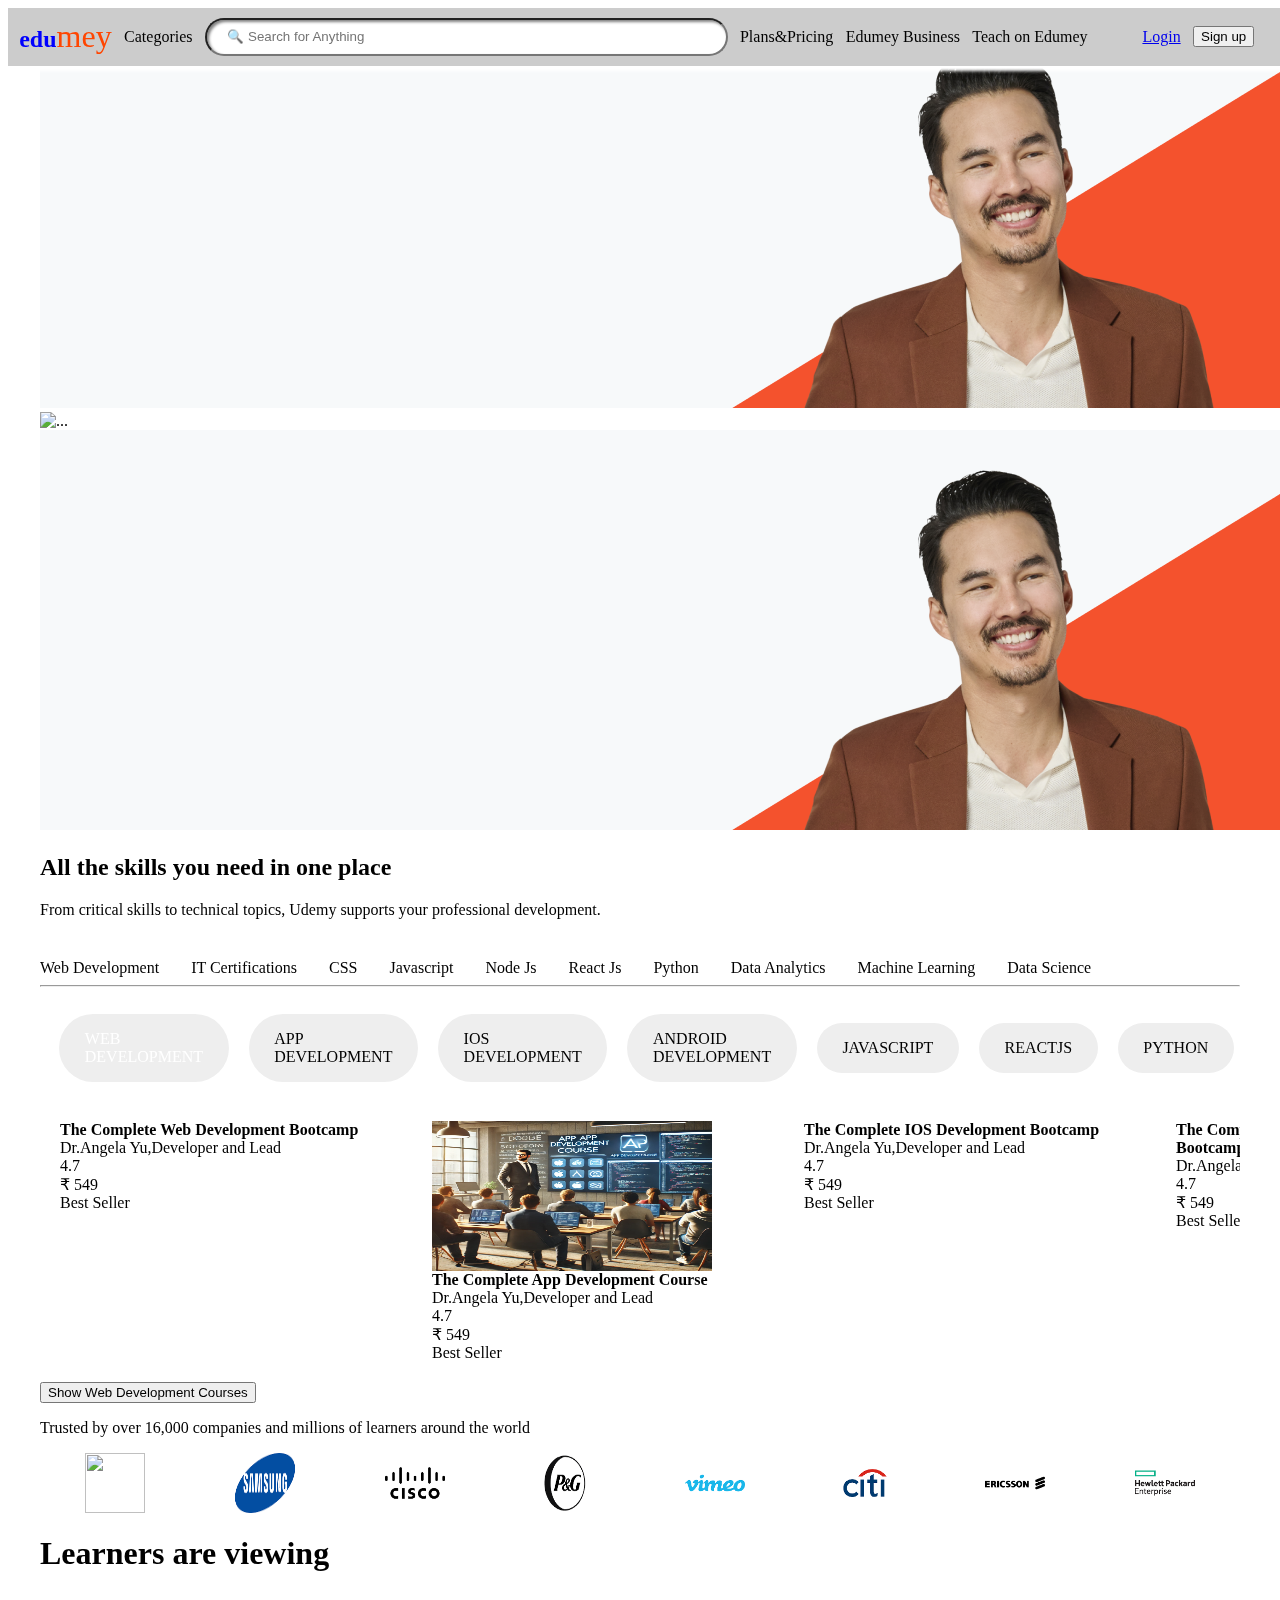
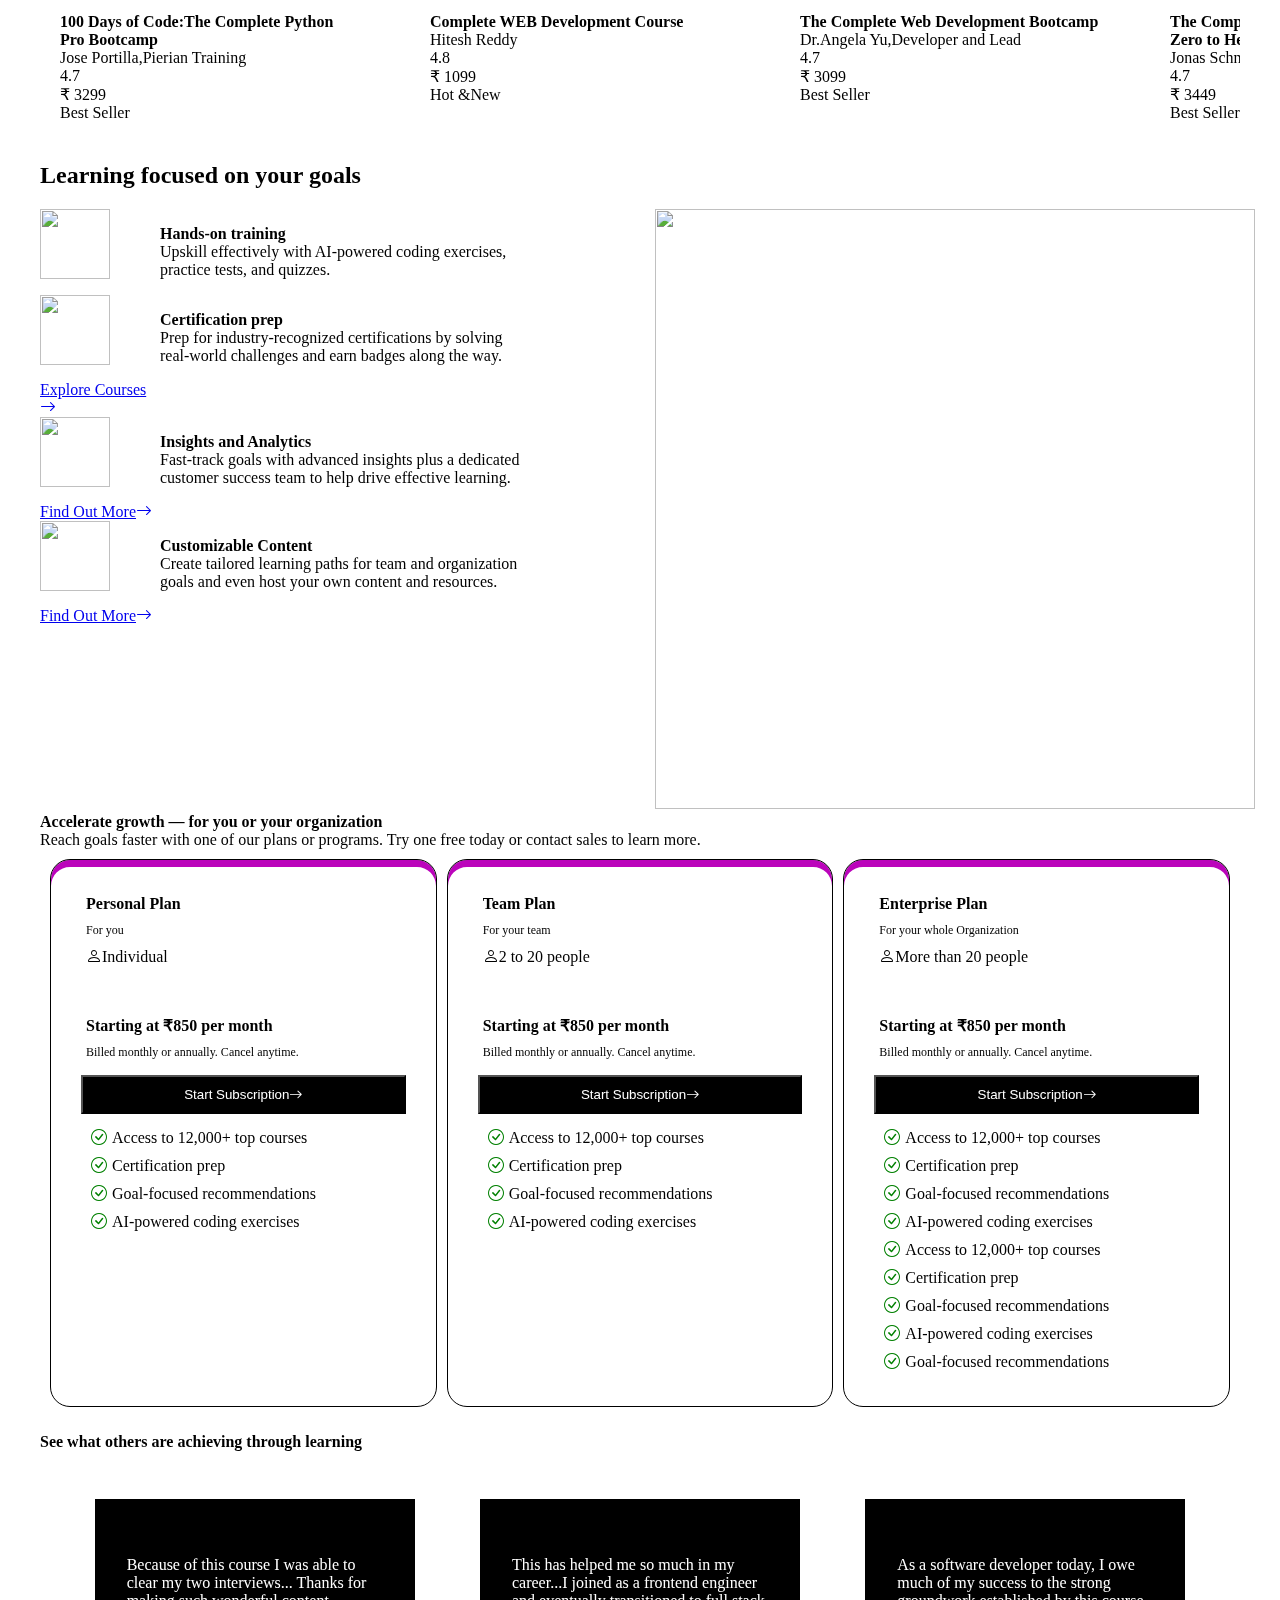
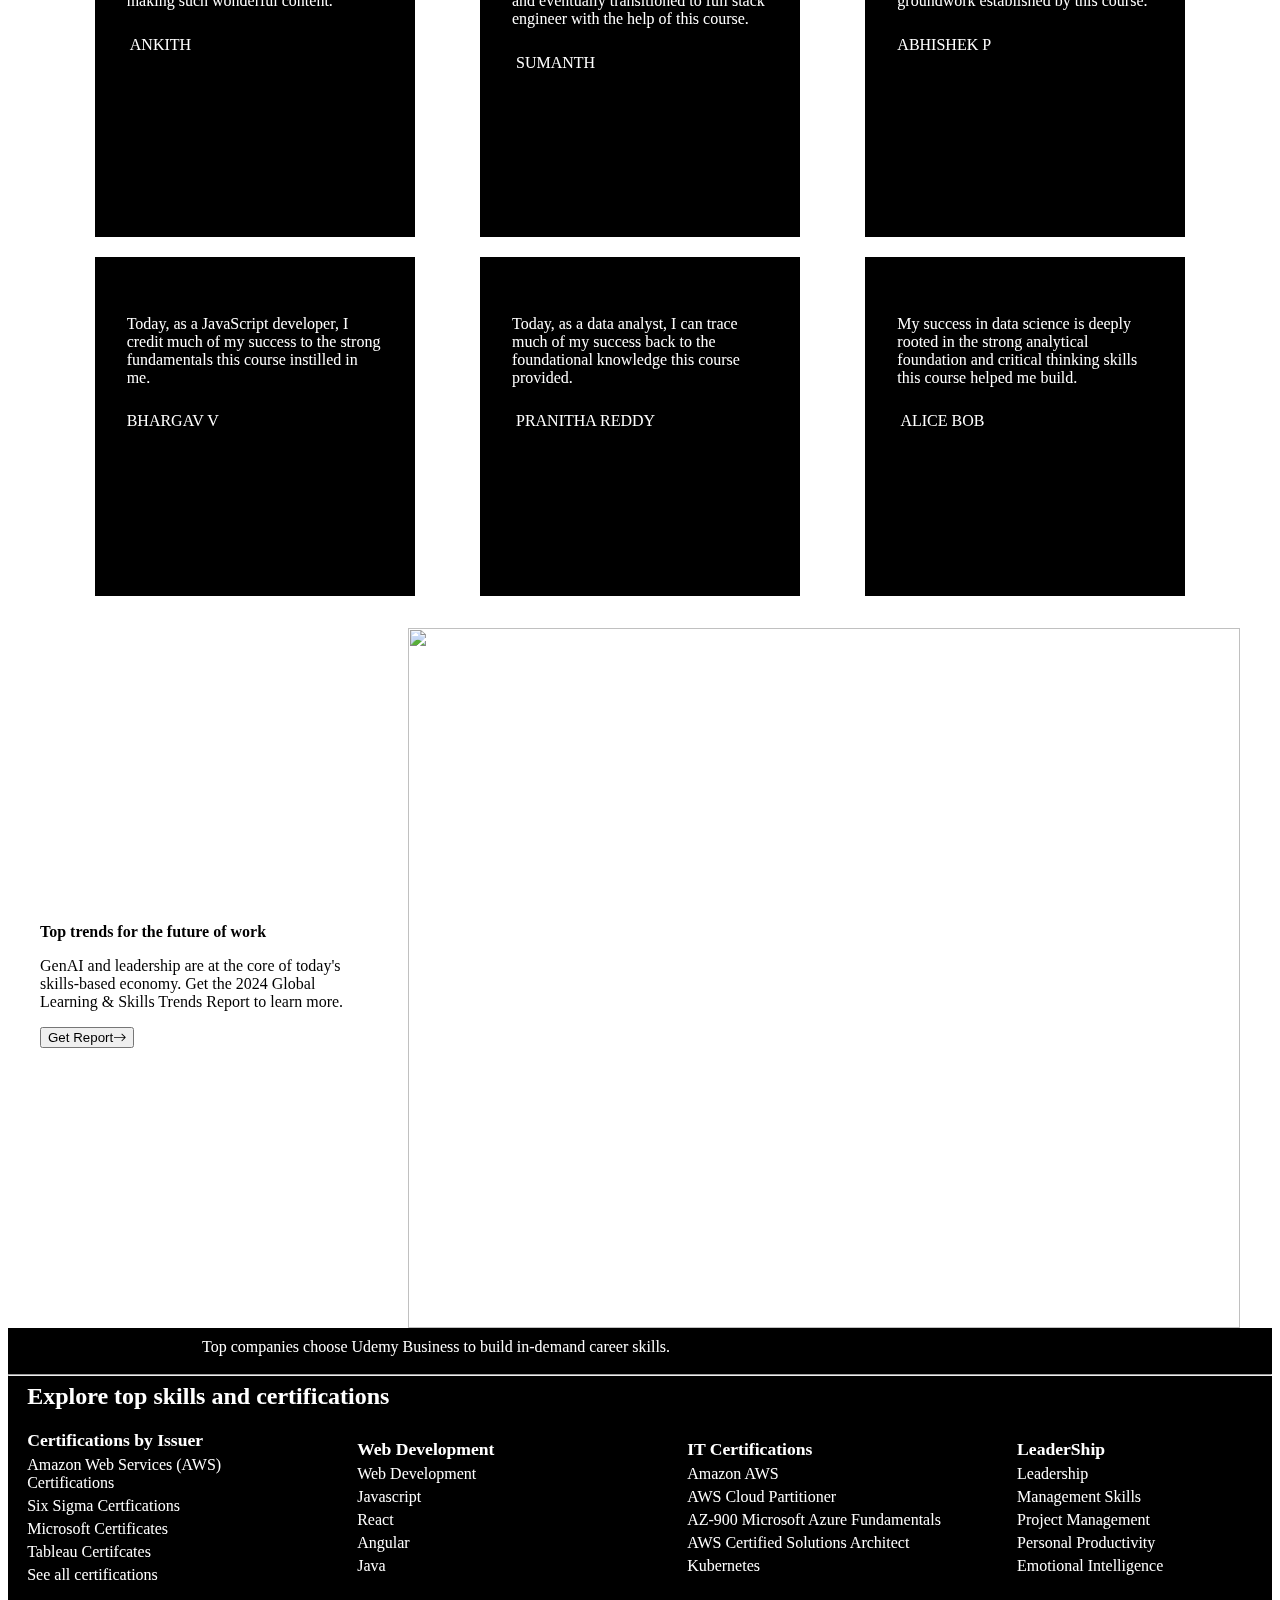
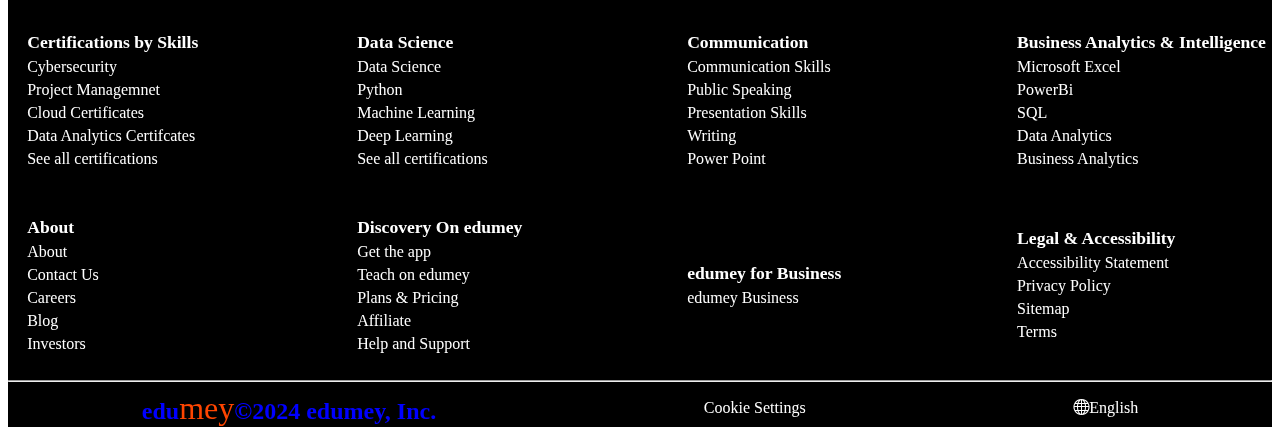
==== index.html @ 9a6810f4 "Project-Edumey" ====
<!DOCTYPE html>
<html lang="en">

<head>
  <meta charset="UTF-8">
  <meta name="viewport" content="width=device-width, initial-scale=1.0">
  <title>Project</title>
  <link rel="stylesheet" href="./style.css">
  <link href="https://cdn.jsdelivr.net/npm/bootstrap@5.0.2/dist/css/bootstrap.min.css" rel="stylesheet"
    integrity="sha384-EVSTQN3/azprG1Anm3QDgpJLIm9Nao0Yz1ztcQTwFspd3yD65VohhpuuCOmLASjC" crossorigin="anonymous">
  <script src="https://cdn.jsdelivr.net/npm/@popperjs/core@2.9.2/dist/umd/popper.min.js"
    integrity="sha384-IQsoLXl5PILFhosVNubq5LC7Qb9DXgDA9i+tQ8Zj3iwWAwPtgFTxbJ8NT4GN1R8p"
    crossorigin="anonymous"></script>
  <script src="https://cdn.jsdelivr.net/npm/bootstrap@5.0.2/dist/js/bootstrap.min.js"
    integrity="sha384-cVKIPhGWiC2Al4u+LWgxfKTRIcfu0JTxR+EQDz/bgldoEyl4H0zUF0QKbrJ0EcQF"
    crossorigin="anonymous"></script>
  <script src="https://unpkg.com/ionicons@4.5.10-0/dist/ionicons.js"></script>
  <link rel="stylesheet" href="https://cdn.jsdelivr.net/npm/bootstrap-icons@1.11.3/font/bootstrap-icons.min.css">
</head>

<body>
  <!-- HEADER -->
  <header class="header">
    <span class="ham"><i class="fa-solid fa-bars"></i></span>
    <span class="edu">edu<span class="mey">mey</span></span>
    <span class="categories">Categories</span>
    <input type="text" placeholder="   &#128269 Search for Anything">
    <span class="plan">Plans&Pricing</span>
    <span class="business">Edumey Business</span>
    <span class="teach">Teach on Edumey</span>
    <i id=cart class="fa-solid fa-cart-shopping"></i>
    <a href="./login/login.html" class="button">Login</a>
    <a href="./signup.html"><button class="signup">Sign up</button></a>
    <i id=globe class="fa-solid fa-globe"></i>
  </header>
  <main>
    <div id="carouselExampleControls" class="carousel slide" data-bs-ride="carousel">
      <div class="carousel-inner">
        <div class="carousel-item active">
          <img src="./images/edumey_b1.png" class="d-block w-100" alt="...">
        </div>
        <div class="carousel-item">
          <img
            src="https://img-c.udemycdn.com/notices/web_carousel_slide/image/a91a73da-15d3-409a-ba7f-6f67ba9e3661.png"
            class="d-block w-100" alt="...">
        </div>
        <div class="carousel-item">
          <img src="./images/edumey_b1.png" class="d-block w-100" alt="...">
        </div>
      </div>
      <button class="carousel-control-prev" type="button" data-bs-target="#carouselExampleControls"
        data-bs-slide="prev">
        <span class="carousel-control-prev-icon" aria-hidden="true"></span>
        <span class="visually-hidden">Previous</span>
      </button>
      <button class="carousel-control-next" type="button" data-bs-target="#carouselExampleControls"
        data-bs-slide="next">
        <span class="carousel-control-next-icon" aria-hidden="true"></span>
        <span class="visually-hidden">Next</span>
      </button>
    </div>
    <!--BODY-->
    <div class="container p-3">
    <section class="section">
      <h2><b>All the skills you need in one place</b></h2>
      <span>From critical skills to technical topics, Udemy supports your professional development.</span>
      <div class="technologies">
        <span>Web Development</span>
        <span>IT Certifications</span>
        <span>CSS</span>
        <span>Javascript</span>
        <span>Node Js</span>
        <span>React Js</span>
        <span>Python</span>
        <span>Data Analytics</span>
        <span>Machine Learning</span>
        <span>Data Science</span>
      </div>
      <hr>
      <!-- BUTTONS -->
      <div class="button-container">
        <span class="btn1 bg-dark">WEB DEVELOPMENT</span>
        <span>APP DEVELOPMENT</span>
        <span>IOS DEVELOPMENT</span>
        <span>ANDROID DEVELOPMENT</span>
        <span>JAVASCRIPT</span>
        <span>REACTJS</span>
        <span>PYTHON</span>
        <span>DATA ANALYTICS</span>
        <span>MACHINE LEARNING</span>
        <span>DATA SCIENCE</span>
        <span>JAVA</span>
      </div>
    </section>
    <!-- COURSES -->
    <section class="courses">
      <section>
        <div class="webdev">
          <img src="https://img-c.udemycdn.com/course/480x270/1565838_e54e_18.jpg" alt="">
          <span><b>The Complete Web Development Bootcamp</b></span>
          <span>Dr.Angela Yu,Developer and Lead</span>
          <span>4.7
            <ion-icon name="star"></ion-icon>
            <ion-icon name="star"></ion-icon>
            <ion-icon name="star"></ion-icon>
            <ion-icon name="star"></ion-icon>
            <ion-icon name="star-half"></ion-icon>
          </span>
          <span>&#8377 549</span>
          <span class="best bg-warning">Best Seller</span>
        </div>
      </section>
      <section>
        <div class="appdev">
          <img class="app" src="./images/App.webp" alt="">
          <span><b>The Complete App Development Course</b></span>
          <span>Dr.Angela Yu,Developer and Lead</span>
          <span>4.7
            <ion-icon name="star"></ion-icon>
            <ion-icon name="star"></ion-icon>
            <ion-icon name="star"></ion-icon>
            <ion-icon name="star"></ion-icon>
            <ion-icon name="star-half"></ion-icon>
          </span>
          <span>&#8377 549</span>
          <span class="best bg-warning">Best Seller</span>
        </div>
      </section>
      <section>
        <div class="iosdev">
          <img class="ios" src="https://img-c.udemycdn.com/course/750x422/1778502_f4b9_12.jpg" alt="">
          <span><b>The Complete IOS Development Bootcamp</b></span>
          <span>Dr.Angela Yu,Developer and Lead</span>
          <span>4.7
            <ion-icon name="star"></ion-icon>
            <ion-icon name="star"></ion-icon>
            <ion-icon name="star"></ion-icon>
            <ion-icon name="star"></ion-icon>
            <ion-icon name="star-half"></ion-icon>
          </span>
          <span>&#8377 549</span>
          <span class="best bg-warning">Best Seller</span>
        </div>
      </section>
      <section>
        <div class="androiddev">
          <img class="android" src="https://img-c.udemycdn.com/course/750x422/4365954_c92d_6.jpg" alt="">
          <span><b>The Complete Android Development Bootcamp</b></span>
          <span>Dr.Angela Yu,Developer and Lead</span>
          <span>4.7
            <ion-icon name="star"></ion-icon>
            <ion-icon name="star"></ion-icon>
            <ion-icon name="star"></ion-icon>
            <ion-icon name="star"></ion-icon>
            <ion-icon name="star-half"></ion-icon>
          </span>
          <span>&#8377 549</span>
          <span class="best bg-warning">Best Seller</span>
        </div>
      </section>
      <section>
        <div class="javascript">
          <img class="javascript" src="https://img-c.udemycdn.com/course/480x270/3997642_fed4.jpg" alt="">
          <span><b>The Complete Javascript Course:From Zero to Hero!</b></span>
          <span>Dr.Angela Yu,Developer and Lead</span>
          <span>4.7
            <ion-icon name="star"></ion-icon>
            <ion-icon name="star"></ion-icon>
            <ion-icon name="star"></ion-icon>
            <ion-icon name="star"></ion-icon>
            <ion-icon name="star-half"></ion-icon>
          </span>
          <span>&#8377 549</span>
          <span class="best bg-warning">Best Seller</span>
        </div>
      </section>
      <section>
        <div class="react">
          <img class="react" src="https://img-c.udemycdn.com/course/480x270/1362070_b9a1_2.jpg" alt="">
          <span><b>React:The Complete Guide inc.(Node.js,Redux)</b></span>
          <span>Dr.Angela Yu,Developer and Lead</span>
          <span>4.7
            <ion-icon name="star"></ion-icon>
            <ion-icon name="star"></ion-icon>
            <ion-icon name="star"></ion-icon>
            <ion-icon name="star"></ion-icon>
            <ion-icon name="star-half"></ion-icon>
          </span>
          <span>&#8377 549</span>
          <span class="best bg-warning">Best Seller</span>
        </div>
      </section>
      <section>
        <div class="python">
          <img class="python" src="https://img-c.udemycdn.com/course/480x270/567828_67d0.jpg" alt="">
          <span><b>100 Days of Code:The Complete Python Pro Bootcamp</b></span>
          <span>Dr.Angela Yu,Developer and Lead</span>
          <span>4.7
            <ion-icon name="star"></ion-icon>
            <ion-icon name="star"></ion-icon>
            <ion-icon name="star"></ion-icon>
            <ion-icon name="star"></ion-icon>
            <ion-icon name="star-half"></ion-icon>
          </span>
          <span>&#8377 549</span>
          <span class="best bg-warning">Best Seller</span>
        </div>
      </section>
    </section>
    <button class="p-2 m-3">Show Web Development Courses</button>
    <!-- LOGOS -->
    <section>
      <p class="m-3 text-center text-secondary">Trusted by over 16,000 companies and millions of learners around the world</p>
      <div class="logos">
        <img class="logo" src="https://upload.wikimedia.org/wikipedia/commons/6/6d/Volkswagen_logo_2019.svg" alt="">
        <img class="logo"
          src="[data-uri]"
          alt="">
        <img class="logo" src="./images/cisco.png" alt="">
        <img class="logo" src="./images/p&g.png" alt="">
        <img class="logo" src="./images/vimeo.png" alt="">
        <img class="logo" src="./images/citi.png" alt="">
        <img class="logo" src="./images/Ericson.png" alt="">
        <img class="logo" src="./images/HPE.png" alt="">
      </div>
      <!-- LEARNERS ARE VIEWING -->
      <h1 class="fs-3 p-1 mt-5">Learners are viewing</h1>
      <section class="learners">
        <section>
          <div class="webdev">
            <img src="https://img-c.udemycdn.com/course/480x270/567828_67d0.jpg" alt="">
            <span><b>100 Days of Code:The Complete Python Pro Bootcamp</b></span>
            <span>Jose Portilla,Pierian Training</span>
            <span>4.7
              <ion-icon name="star"></ion-icon>
              <ion-icon name="star"></ion-icon>
              <ion-icon name="star"></ion-icon>
              <ion-icon name="star"></ion-icon>
              <ion-icon name="star-half"></ion-icon>
            </span>
            <span>&#8377 3299</span>
            <span class="best bg-warning">Best Seller</span>
          </div>
        </section>
        <section>
          <div class="webdev">
            <img src="https://img-c.udemycdn.com/course/750x422/6035102_7d1a.jpg" alt="">
            <span><b>Complete WEB Development Course</b></span>
            <span>Hitesh Reddy</span>
            <span>4.8
              <ion-icon name="star"></ion-icon>
              <ion-icon name="star"></ion-icon>
              <ion-icon name="star"></ion-icon>
              <ion-icon name="star"></ion-icon>
              <ion-icon name="star-half"></ion-icon>
            </span>
            <span>&#8377 1099</span>
            <span class="best bg-danger">Hot &New</span>
          </div>
        </section>
        <section>
          <div class="webdev">
            <img src="https://img-c.udemycdn.com/course/480x270/1565838_e54e_18.jpg" alt="">
            <span><b>The Complete Web Development Bootcamp</b></span>
            <span>Dr.Angela Yu,Developer and Lead</span>
            <span>4.7
              <ion-icon name="star"></ion-icon>
              <ion-icon name="star"></ion-icon>
              <ion-icon name="star"></ion-icon>
              <ion-icon name="star"></ion-icon>
              <ion-icon name="star-half"></ion-icon>
            </span>
            <span>&#8377 3099</span>
            <span class="best bg-warning">Best Seller</span>
          </div>
        </section>
        <section>
          <div class="webdev">
            <img src="https://img-c.udemycdn.com/course/480x270/3997642_fed4.jpg" alt="">
            <span><b>The Complete Javascript Course:From Zero to Hero! </b></span>
            <span>Jonas Schmedtmann</span>
            <span>4.7
              <ion-icon name="star"></ion-icon>
              <ion-icon name="star"></ion-icon>
              <ion-icon name="star"></ion-icon>
              <ion-icon name="star"></ion-icon>
              <ion-icon name="star-half"></ion-icon>
            </span>
            <span>&#8377 3449</span>
            <span class="best bg-warning">Best Seller</span>
          </div>
        </section>
        <section>
          <div class="webdev">
            <img src="https://img-c.udemycdn.com/course/480x270/1362070_b9a1_2.jpg" alt="">
            <span><b>React:The Complete Guide inc.(Node.js,Redux)</b></span>
            <span>Maximillian Schwarzmull</span>
            <span>4.7
              <ion-icon name="star"></ion-icon>
              <ion-icon name="star"></ion-icon>
              <ion-icon name="star"></ion-icon>
              <ion-icon name="star"></ion-icon>
              <ion-icon name="star-half"></ion-icon>
            </span>
            <span>&#8377 3149</span>
            <span class="best bg-warning">Best Seller</span>
          </div>
        </section>
        <section>
          <div class="webdev">
            <img src="https://www.ceo-review.com/wp-content/uploads/2021/10/Machine-Learning.jpg" alt="">
            <span><b>Machine Learning A-Z, AI,Python & ChatGpt</b></span>
            <span>Dr.Angela Yu,Developer and Lead</span>
            <span>4.7
              <ion-icon name="star"></ion-icon>
              <ion-icon name="star"></ion-icon>
              <ion-icon name="star"></ion-icon>
              <ion-icon name="star"></ion-icon>
              <ion-icon name="star-half"></ion-icon>
            </span>
            <span>&#8377 3249</span>
            <span class="best bg-warning">Best Seller</span>
          </div>
        </section>
        <section>
          <div class="webdev">
            <img
              src="https://cdn.prod.website-files.com/63ccf2f0ea97be12ead278ed/644a18b637053fa3709c5ba2_what-is-data-science.jpg"
              alt="">
            <span><b>Data Science Course:The Complete Data Science Bootcamp</b></span>
            <span>365 Careers</span>
            <span>4.6
              <ion-icon name="star"></ion-icon>
              <ion-icon name="star"></ion-icon>
              <ion-icon name="star"></ion-icon>
              <ion-icon name="star"></ion-icon>
              <ion-icon name="star-half"></ion-icon>
            </span>
            <span>&#8377 4099</span>
            <span class="best bg-warning">Best Seller</span>
          </div>
        </section>
      </section>
    </section>
    <!---LEARNING FOCUSED ON YOUR GOALS-->
    <h2><b class="p-3">Learning focused on your goals</b></h2>
    <section>
      <div class="grid-container">
        <div>
          <div class="box">
            <img class="images"
              src="https://cms-images.udemycdn.com/96883mtakkm8/7kN9RBFSMFNHzsGWsElMPi/dde73f8d1c47e046f035274e78410590/hands-on-practice.png"
              alt="">
            <p><b>Hands-on training</b><br>
              Upskill effectively with AI-powered coding exercises, practice tests, and quizzes.</p>
          </div>
          <div class="box">
            <img class="images"
              src="https://cms-images.udemycdn.com/96883mtakkm8/2Xh9YHJustDwCEjn5IlO25/93e9b15c6e74876db0dec63466fcc5a0/certificate.png"
              alt="">
            <p><b>Certification prep</b><br>

              Prep for industry-recognized certifications by solving real-world challenges and earn badges along the
              way.
            </p>
            <a href="#">Explore Courses <i class="bi bi-arrow-right"></i></a>
          </div>
          <div class="box">
            <img class="images"
              src="https://cms-images.udemycdn.com/96883mtakkm8/6w8plrr7vY9rIY46UuX0q5/2f0a3f0c22e99bd2d430b998c81321f2/empty-state-1.png"
              alt="">
            <p><b>Insights and Analytics</b><br>
              Fast-track goals with advanced insights plus a dedicated customer success team to help drive effective
              learning.<br>
            </p>
            <a href="#">Find Out More<i class="bi bi-arrow-right"></i></a>
          </div>
          <div class="box">
            <img class="images"
              src="https://cms-images.udemycdn.com/96883mtakkm8/2tKGBrb1N60wox2Lh8j3tz/7f1528c9f88ea47bd6ebb46f345902c3/organizations-2.png"
              alt="">
            <p><b>Customizable Content</b><br>
              Create tailored learning paths for team and organization goals and even host your own content and
              resources.
            </p>
            <a href="#">Find Out More<i class="bi bi-arrow-right"></i></a>
          </div>
        </div>
        <div class="grid-sub">
          <img class="grid2"
            src="https://cms-images.udemycdn.com/96883mtakkm8/4kbyXne3Slx9Sfz4nTBqdf/8ac2b75db1a118f15e2fb5dfe2bb4567/desktop-hands-on-learning-2x.png"
            alt="">
        </div>
      </div>
      </div>
    </section>
    <!-- ACCELERATE GROWTH -->
    <span><b class="fs-2 mb-3 p-3">Accelerate growth — for you or your organization</b></span><br>
      <span class="p-3 d-inline-block">Reach goals faster with one of our plans or programs. Try one free today or contact sales to learn
      more.</span>
    <section class="grid-container1">
      <!-- card-1 -->
      <section class="accelerate">
        <div class=" accelerate-sub">
          <div class="accelerate1">
            <span><b>Personal Plan</b></span>
            <span class="acc-title">For you</span>
            <span class="bi bi-person text-secondary">Individual</span>
          </div>
          <div class="accelerate1">
            <span class="section-5"><b>Starting at ₹850 per month</b></span>
            <span class="section-5 p-2 acc-title">Billed monthly or annually. Cancel anytime.</span>
            <button>Start Subscription<i class="bi bi-arrow-right"></i></button>
            <span><i class="bi bi-check-circle"></i>Access to 12,000+ top courses</span>
            <span><i class="bi bi-check-circle"></i>Certification prep</span>
            <span><i class="bi bi-check-circle"></i>Goal-focused recommendations</span>
            <span><i class="bi bi-check-circle"></i>AI-powered coding exercises</span>
          </div>
        </div>
      </section>
      <!-- card-2 -->
      <section class="accelerate">
        <div class="accelerate-sub">
          <div class="accelerate1">
            <span><b>Team Plan</b></span>
            <span class="acc-title">For your team</span>
            <span class="bi bi-person text-secondary">2 to 20 people</span>
          </div>
          <div class="accelerate1">
            <span class="section-5"><b>Starting at ₹850 per month</b></span>
            <span class="section-5 p-2 acc-title">Billed monthly or annually. Cancel anytime.</span>
            <button>Start Subscription<i class="bi bi-arrow-right"></i></button>
            <span><i class="bi bi-check-circle"></i>Access to 12,000+ top courses</span>
            <span><i class="bi bi-check-circle"></i>Certification prep</span>
            <span><i class="bi bi-check-circle"></i>Goal-focused recommendations</span>
            <span><i class="bi bi-check-circle"></i>AI-powered coding exercises</span>
          </div>
        </div>
      </section>
      <!-- card-3 -->
      <section class="accelerate">
        <div class="accelerate-sub">
          <div class="accelerate1">
            <span><b>Enterprise Plan</b></span>
            <span class="acc-title">For your whole Organization</span>
            <span class="bi bi-person text-secondary">More than 20 people</span>
          </div>
          <div class="accelerate1">
            <span class="section-5"><b>Starting at ₹850 per month</b></span>
            <span class="section-5 p-2 acc-title">Billed monthly or annually. Cancel anytime.</span>
            <button>Start Subscription<i class="bi bi-arrow-right"></i></button>
            <span><i class="bi bi-check-circle"></i>Access to 12,000+ top courses</span>
            <span><i class="bi bi-check-circle"></i>Certification prep</span>
            <span><i class="bi bi-check-circle"></i>Goal-focused recommendations</span>
            <span><i class="bi bi-check-circle"></i>AI-powered coding exercises</span>
            <span><i class="bi bi-check-circle"></i>Access to 12,000+ top courses</span>
            <span><i class="bi bi-check-circle"></i>Certification prep</span>
            <span><i class="bi bi-check-circle"></i>Goal-focused recommendations</span>
            <span><i class="bi bi-check-circle"></i>AI-powered coding exercises</span>
            <span><i class="bi bi-check-circle"></i>Goal-focused recommendations</span>
          </div>
        </div>
      </section>
    </section>
    <section>
      <p><b class="fs-3 d-inline-block p-3">See what others are achieving through learning</b></p>
    </section>
    <!-- REVIEWS CONTAINER(SEE WHAT OTHERS ARE ACHIEVEING THROUGH) -->
    <section class="reviews">
      <!-- card-1 -->
      <section class="reviewcard">
        <div class="stars">
          <ion-icon name="star-outline"></ion-icon>
          <ion-icon name="star-outline"></ion-icon>
          <ion-icon name="star-outline"></ion-icon>
          <ion-icon name="star-outline"></ion-icon>
          <ion-icon name="star-outline"></ion-icon>
        </div>
        <div class="review">
          Because of this course I was able to clear my two interviews... Thanks for making such wonderful content.
        </div>
        <div class="person">
          <span><img src="" alt=""> ANKITH</span>
        </div>
      </section>
      <!-- card-2 -->
      <section class="reviewcard">
        <div class="stars">
          <ion-icon name="star-outline"></ion-icon>
          <ion-icon name="star-outline"></ion-icon>
          <ion-icon name="star-outline"></ion-icon>
          <ion-icon name="star-outline"></ion-icon>
          <ion-icon name="star-outline"></ion-icon>
        </div>
        <div class="review">
          This has helped me so much in my career...I joined as a frontend engineer and eventually transitioned to full
          stack engineer with the help of this course.
        </div>
        <div class="person">
          <span><img src="" alt=""> SUMANTH</span>
        </div>
      </section>
      <!-- card-3 -->
      <section class="reviewcard">
        <div class="stars">
          <ion-icon name="star-outline"></ion-icon>
          <ion-icon name="star-outline"></ion-icon>
          <ion-icon name="star-outline"></ion-icon>
          <ion-icon name="star-outline"></ion-icon>
          <ion-icon name="star-outline"></ion-icon>
        </div>
        <div class="review">
          As a software developer today, I owe much of my success to the strong groundwork established by this course.
        </div>
        <div class="person">
          <span><img src="" alt="">ABHISHEK P</span>
        </div>
      </section>
      <!-- card-4 -->
      <section class="reviewcard">
        <div class="stars">
          <ion-icon name="star-outline"></ion-icon>
          <ion-icon name="star-outline"></ion-icon>
          <ion-icon name="star-outline"></ion-icon>
          <ion-icon name="star-outline"></ion-icon>
          <ion-icon name="star-outline"></ion-icon>
        </div>
        <div class="review">
          Today, as a JavaScript developer, I credit much of my success to the strong fundamentals this course instilled
          in me.
        </div>
        <div class="person">
          <span><img src="" alt="">BHARGAV V</span>
        </div>
      </section>
      <!-- card-5 -->
      <section class="reviewcard">
        <div class="stars">
          <ion-icon name="star-outline"></ion-icon>
          <ion-icon name="star-outline"></ion-icon>
          <ion-icon name="star-outline"></ion-icon>
          <ion-icon name="star-outline"></ion-icon>
          <ion-icon name="star-outline"></ion-icon>
        </div>
        <div class="review">
          Today, as a data analyst, I can trace much of my success back to the foundational knowledge this course
          provided.
        </div>
        <div class="person">
          <span><img src="" alt=""> PRANITHA REDDY</span>
        </div>
      </section>
      <!-- card-6 -->
      <section class="reviewcard">
        <div class="stars">
          <ion-icon name="star-outline"></ion-icon>
          <ion-icon name="star-outline"></ion-icon>
          <ion-icon name="star-outline"></ion-icon>
          <ion-icon name="star-outline"></ion-icon>
          <ion-icon name="star-outline"></ion-icon>
        </div>
        <div class="review">
          My success in data science is deeply rooted in the strong analytical foundation and critical thinking skills
          this course helped me build.
        </div>
        <div class="person">
          <span><img src="" alt=""> ALICE BOB</span>
        </div>
      </section>
    </section>
    <!-- TOP TRENDS FOR THE FUTURE -->
    <section class="trend">
      <div>
        <p><b class="fs-2">Top trends for the future of work</b></p>
        <p>GenAI and leadership are at the core of today's skills-based economy. Get the 2024 Global Learning & Skills
          Trends Report to learn more.</p>
        <button>Get Report<i class="bi bi-arrow-right"></i></button>
      </div>
      <img class="trend1"
        src="https://cms-images.udemycdn.com/96883mtakkm8/1NkfOmpshG42EUGu69VrSS/d3bc0ab5cf4c593d9dfceb2817fc935f/image_revision_12024_Angled_trend_reports.png"
        alt="">
    </section>
  </div>
</main>
  <footer>
    <div class="container1">
      <span>Top companies choose Udemy Business to build in-demand career skills.</span>
      <div>
        <img src="https://s.udemycdn.com/partner-logos/v4/box-light.svg" alt="" class="fimg">
        <img src="https://s.udemycdn.com/partner-logos/v4/eventbrite-light.svg" alt="" class="fimg">
        <img src="https://s.udemycdn.com/partner-logos/v4/nasdaq-light.svg" alt="" class="fimg">
        <img src="https://s.udemycdn.com/partner-logos/v4/netapp-light.svg" alt="" class="fimg">
        <img src="https://s.udemycdn.com/partner-logos/v4/volkswagen-light.svg" alt="" class="fimg">
      </div>
    </div>
    <hr>
    <div class="fsection-container">
      <span>Explore top skills and certifications</span>
      <div class="fsection-sub-container">
        <!--F-SECTION-->
        <div class="fsection">
          <span class="title">Certifications by Issuer</span>
          <span>Amazon Web Services (AWS) Certifications</span>
          <span>Six Sigma Certfications</span>
          <span>Microsoft Certificates</span>
          <span>Tableau Certifcates</span>
          <span>See all certifications</span>
        </div>
        <!--F-SECTION-->
        <div class="fsection">
          <span class="title">Web Development</span>
          <span>Web Development</span>
          <span>Javascript</span>
          <span>React</span>
          <span>Angular</span>
          <span>Java</span>
        </div>
        <!--F-SECTION-->
        <div class="fsection">
          <span class="title">IT Certifications</span>
          <span>Amazon AWS</span>
          <span>AWS Cloud Partitioner</span>
          <span>AZ-900 Microsoft Azure Fundamentals</span>
          <span>AWS Certified Solutions Architect</span>
          <span>Kubernetes</span>
        </div>
        <!--F-SECTION-->
        <div class="fsection">
          <span class="title">LeaderShip</span>
          <span>Leadership</span>
          <span>Management Skills</span>
          <span>Project Management</span>
          <span>Personal Productivity</span>
          <span>Emotional Intelligence</span>
        </div>
        <!--F-SECTION-->
        <div class="fsection">
          <span class="title">Certifications by Skills</span>
          <span>Cybersecurity</span>
          <span>Project Managemnet</span>
          <span>Cloud Certificates</span>
          <span>Data Analytics Certifcates</span>
          <span>See all certifications</span>
        </div>
        <!--F-SECTION-->
        <div class="fsection">
          <span class="title">Data Science</span>
          <span>Data Science</span>
          <span>Python</span>
          <span>Machine Learning</span>
          <span>Deep Learning</span>
          <span>See all certifications</span>
        </div>
        <!--F-SECTION-->
        <div class="fsection">
          <span class="title">Communication</span>
          <span>Communication Skills</span>
          <span>Public Speaking</span>
          <span>Presentation Skills</span>
          <span>Writing</span>
          <span>Power Point</span>
        </div>
        <!--F-SECTION-->
        <div class="fsection">
          <span class="title">Business Analytics & Intelligence</span>
          <span>Microsoft Excel</span>
          <span>PowerBi</span>
          <span>SQL</span>
          <span>Data Analytics</span>
          <span>Business Analytics</span>
        </div>
        <!--F-SECTION-->
        <div class="fsection">
          <span class="title">About</span>
          <span>About</span>
          <span>Contact Us</span>
          <span>Careers</span>
          <span>Blog</span>
          <span>Investors</span>
        </div>
        <!--F-SECTION-->
        <div class="fsection">
          <span class="title">Discovery On edumey</span>
          <span>Get the app</span>
          <span>Teach on edumey</span>
          <span>Plans & Pricing</span>
          <span>Affiliate</span>
          <span>Help and Support</span>
        </div>
        <!--F-SECTION-->
        <div class="fsection">
          <span class="title">edumey for Business</span>
          <span>edumey Business</span>
        </div>
        <!--F-SECTION-->
        <div class="fsection">
          <span class="title">Legal & Accessibility</span>
          <span>Accessibility Statement</span>
          <span>Privacy Policy</span>
          <span>Sitemap</span>
          <span>Terms</span>
        </div>
      </div>
    </div>
    <hr>
    <div class="fsection-l">
      <span class="edu">edu<span class="mey">mey</span><span class="fs-6 fw-light text-light">©2024 edumey,
          Inc.</span></span>
      <span>Cookie Settings</span>
      <span><i class="bi bi-globe"></i>English</span>
    </div>
  </footer>
  <script src="https://kit.fontawesome.com/3a4127e21c.js" crossorigin="anonymous"></script>
  <script src="https://cdn.jsdelivr.net/npm/bootstrap@5.3.3/dist/js/bootstrap.bundle.min.js" integrity="sha384-YvpcrYf0tY3lHB60NNkmXc5s9fDVZLESaAA55NDzOxhy9GkcIdslK1eN7N6jIeHz" crossorigin="anonymous"></script>
</body>

</html>
---- style.css ----
.header{
    /* height:70px; */
    width: 100vw;
    display: flex;
    gap: 10px;
    padding: 10px;
    justify-content: space-around;
    align-items: center;
    background-color: #ccc;
    box-shadow: 5px 5px 3px #fff;
    position: fixed;
    z-index: 1;
}
body{
    font-weight: 1.5rem;
}
input{
    border-radius:30px;
    border-color:1px solid;
    width: 500px;
    box-shadow: inset 2px 2px 3px gray;
    padding: 0.7em;
}
.ham{
    display: none;
}
.edu{
    color: blue;
    font-size:1.5rem;
    font-weight: bolder;
}
.mey{
    color:orangered;
    font-size: 2rem;
    font-weight: lighter;
}
.fa-solid{
    margin:15px;
    font-size: 1.5rem;
}
main{
    padding: 0rem 2rem;
}
.header>button{
    padding:10px;
    /* background-color: ; */
    text-decoration: none;
}
/* .section>h2,.section>span{
    /* padding: 1rem; */
.carousel-control-prev, .carousel-control-next{
    display: none;
}
.technologies{
    display:flex;
    gap:2rem;
    margin-top:2.5rem;
}
.button-container{
    display: flex;
    gap: 20px;
    background-color: #fff;
    overflow: scroll;
    padding: 1.2rem;
    scrollbar-width:none;
}
.button-container>span{
    font-size: 1rem;
    padding:1em 1.6em;
    border-radius: 40px;
    background-color: #eee;
    border-color:#eee;
    align-self: center;
    
}
.btn1{
    background-color: #000;
    color:#fff;
}
.courses{
    display: flex;
    gap: 2rem;
    overflow: scroll;
    scrollbar-width: none;
}
.webdev,.appdev,.iosdev,.androiddev,.javascript,.react,.python{
    display: flex;
    flex-direction: column;
    width: 300px;
    margin: 20px;
}
.best{
    width: fit-content;
}
.app{
    width: 280px;
    height: 150px;
}
.ios,.android,.javascript,.react,.python{
    width: 300px;
}
.logos{
    display:flex;
    justify-content: space-around;
}
.logo{
    width: 60px;
    height: 60px;
}
.learners{
    display: flex;
    gap: 30px;
    overflow: scroll;
    scrollbar-width: none;
}
.image{
    width:600px;

}
.images{
    width: 70px;
    height: 70px;
}
.grid-container{
    display: grid;
    grid-template-columns: 50% 50%;
    gap: 15px;
}
.grid-sub{
    width:100%;
}
.grid2{
    width: 600px;
    height: 600px;
}
.box{
    display: grid;
    grid-template-columns: 20% 60%;
}
.accelerate,.accelerate1{
    display: flex;
    flex-direction: column;
}
.grid-container1{
    display: grid;
    grid-template-columns: repeat(3,1fr);
    gap:10px;
    padding: 10px;
}
.accelerate{
    border: 1px solid;
    box-shadow: inset 0px 7px rgb(187, 4, 187);
    border-radius: 20px;
}
.accelerate1{
    margin: 20px;
    padding: 10px;
}
.bi-check-circle{
    color: green;
    margin: 5px;
}
.accelerate1>span{
    padding: 5px;
}
.accelerate1>button{
    padding: 10px;
    margin: 10px 0px;
    background-color: #000;
    color:#fff;
    width:100%;
}
.acc-title{
    font-size: 12px;
}
.reviews{
    background-image: url(../Images/Carousels/Banner-2.jpg);
    padding: 2em;
    display: grid;
    grid-template-columns: repeat(3,1fr);
    place-items: center center;
    gap: 20px;
}
.reviewcard{
    background-color: #000;
    height: 300px;
    width: 22vw;
    color: #fff;
    padding: 1.2em;
}
.reviewcard>div{
    padding: 0.8em;
}
.trend{
    display: flex;
    align-items: center;
    justify-content: space-between;
}
.trend>div{
    width: 25vw;
}
.trend1{
    width: 65vw;
    height: 700px;
}
footer{
    background-color: #000;
    color:#fff;
}
.container1{
    display: flex;
    justify-content: space-around;
    align-items: center;
    padding: 10px;
}
.container1>div{
    display: flex;
    justify-content: space-around;
    gap: 10px;
}
.fsection-sub-container{
    display: grid;
    grid-template-columns: repeat(4,1fr);
    gap: 10px;
    place-items: center;
}
.fsection-container>span{
    font-size: 1.5rem;
    font-weight: bold;
    padding: 1.2rem;
}
.fsection{
    display: flex;
    flex-direction: column;
    gap: 5px;
    padding: 1.2em;
    width: 22vw;
}
.title{
    font-size: 1.1rem;
    font-weight: bold;
}
.fsection-l{
    display: flex;
    justify-content: space-around;
    align-items: center;
}











@media screen and (width<1200px){
    input{
        width:350px;
    }
    .teach{
        display: none;
    }
}
@media screen and (width<980px){
    input{
        width:250px;
    }
    .plan{
        display: none;
    }
    .signup,.categories{
        display: none;
    }
}
@media screen and (width<580px){
    .header{
        justify-content: space-between;
    }
    .ham{
        display: block;
    }
    input{
        display: none;
    }
    p{
        display: none;
    }
    .edu{
        justify-content: center;
    }
    button{
        display: none;
    }
    #globe,.business{
        display: none;
    }
    #cart{
        padding: 10px;
    }
}
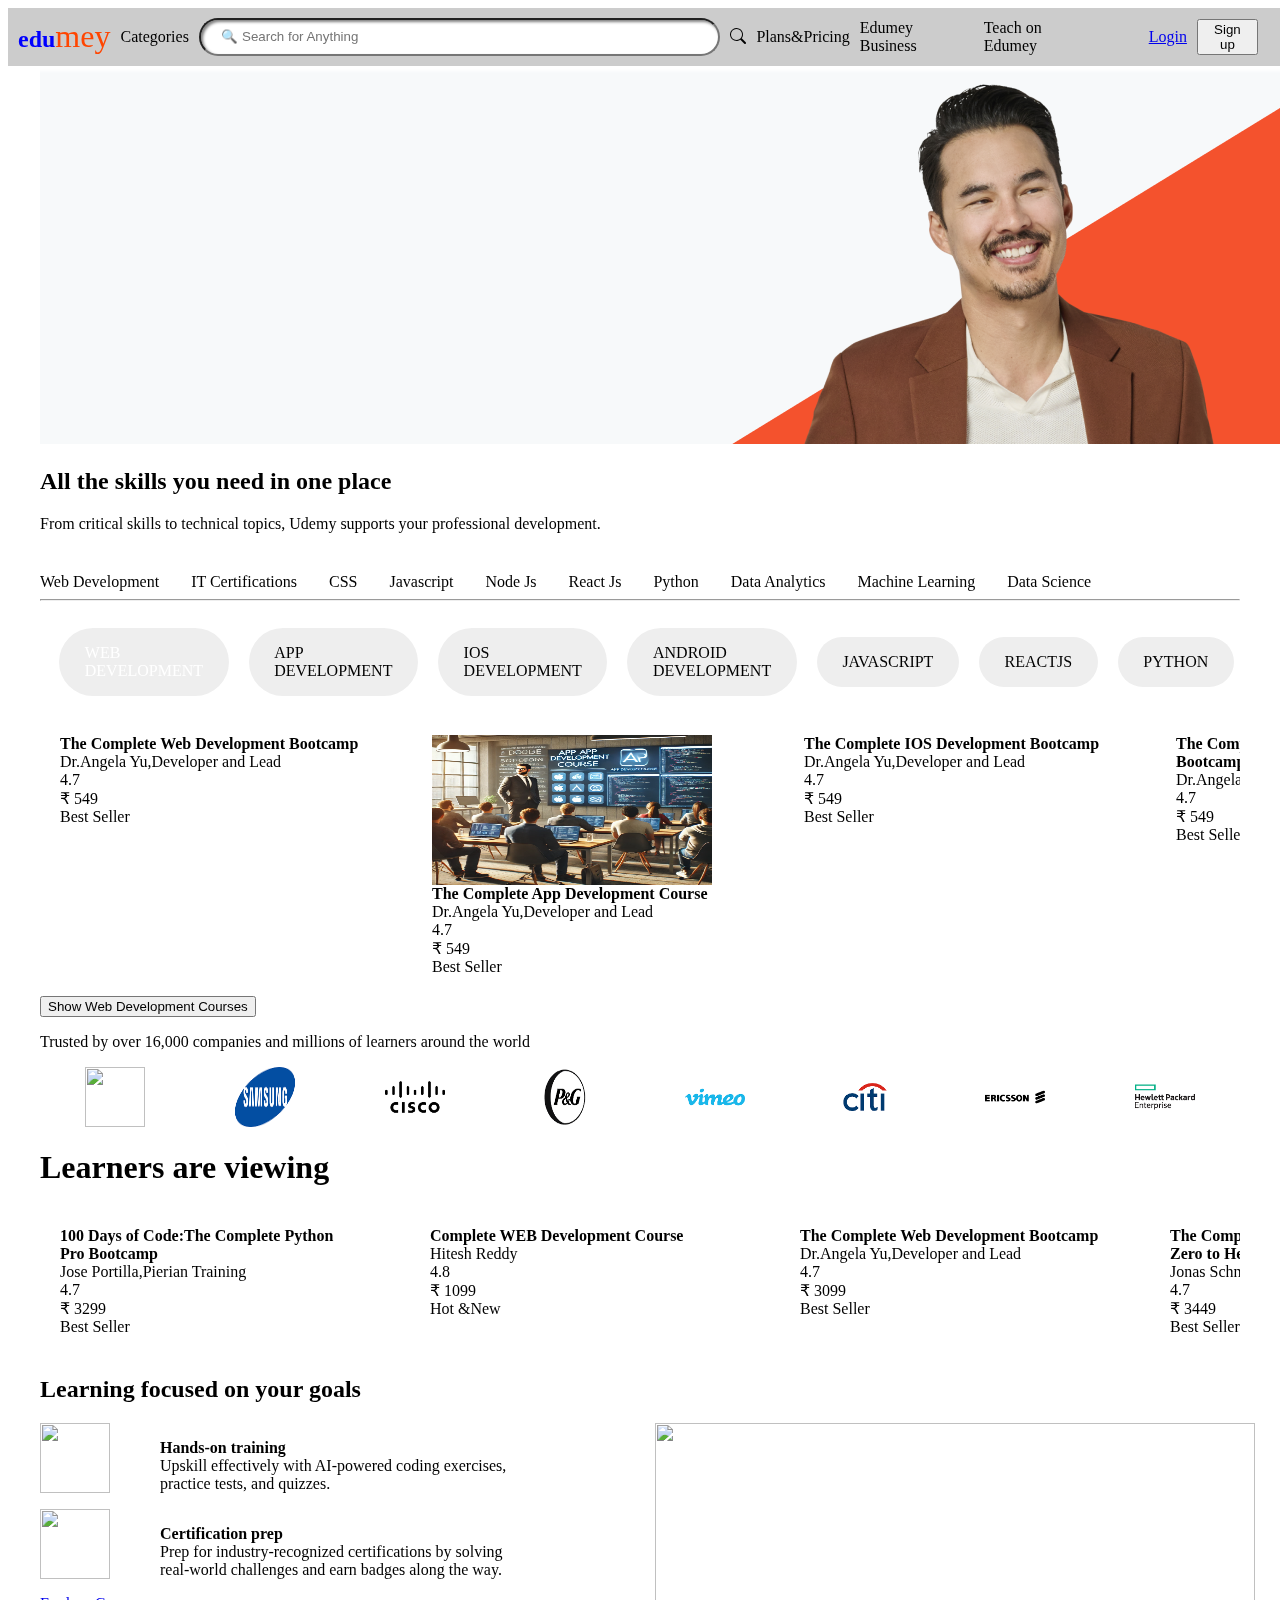
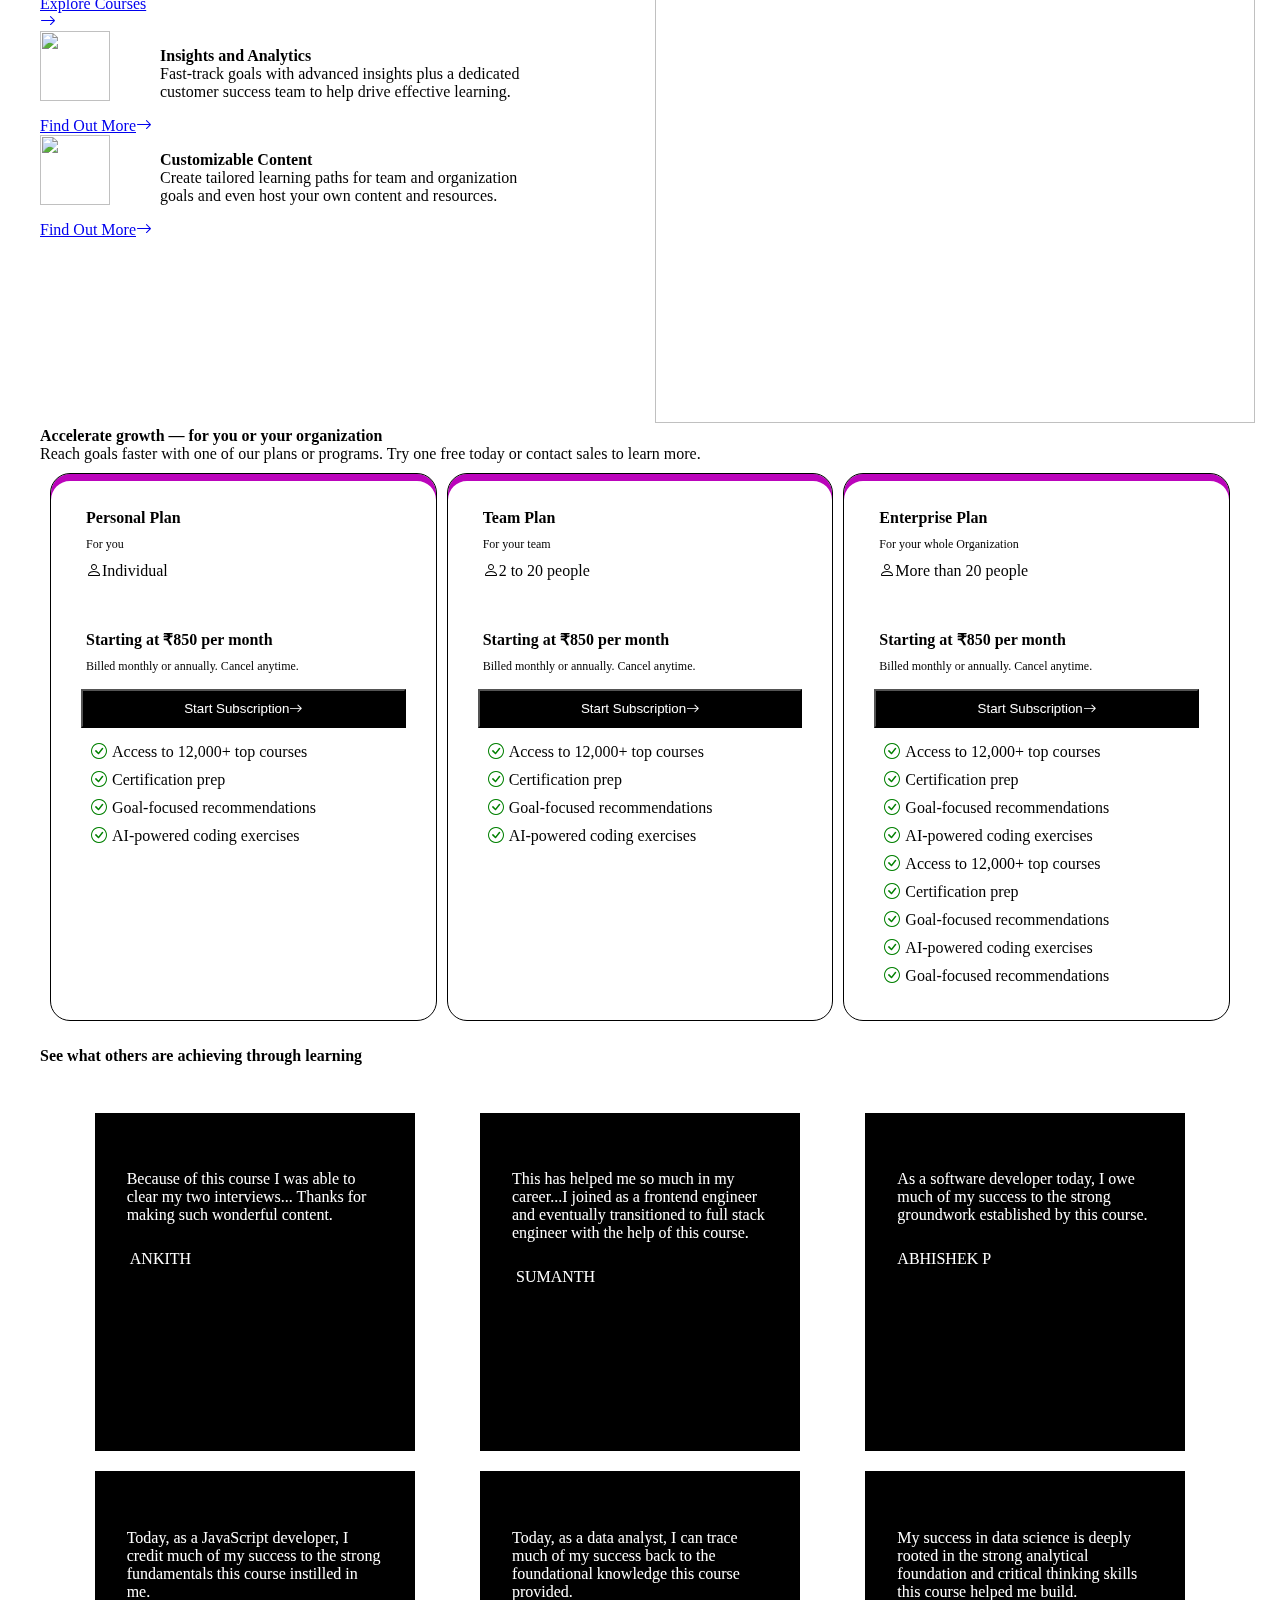
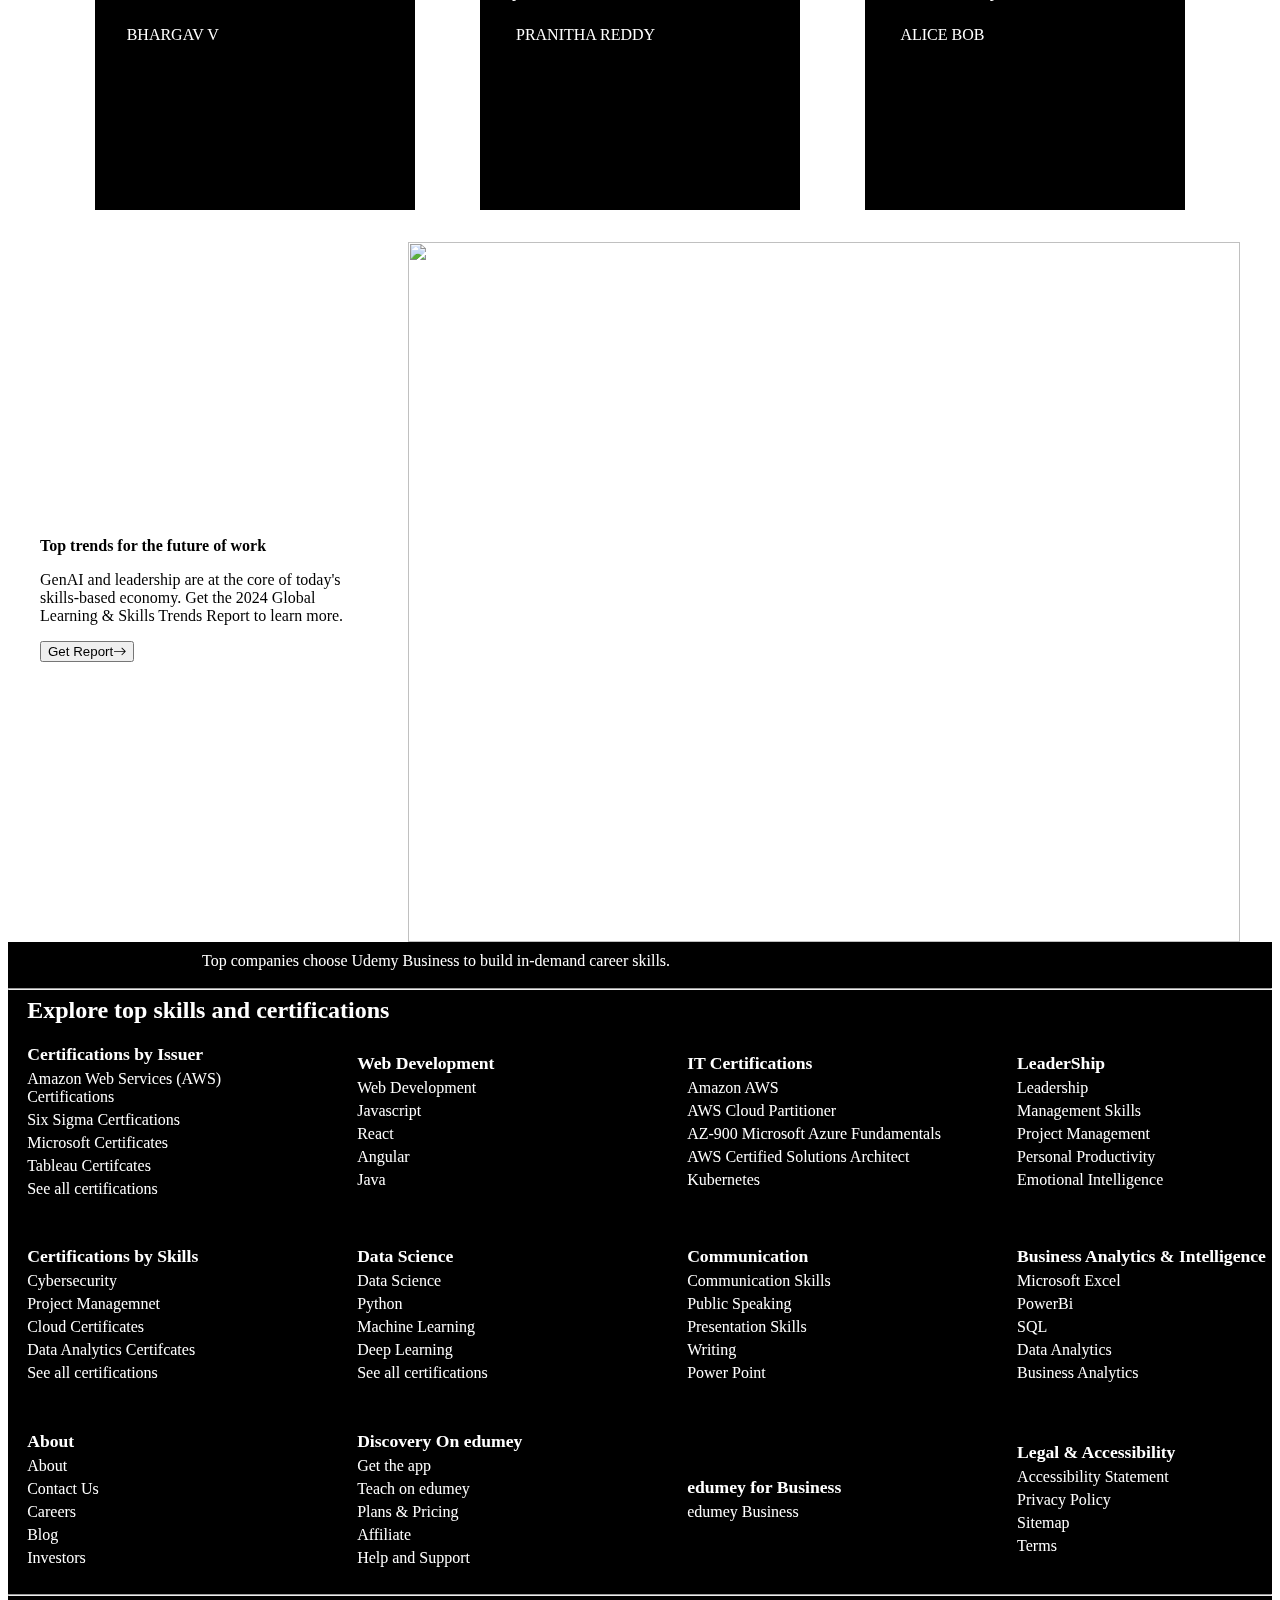
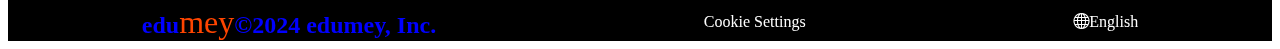
==== commit 44ebe2e7: "Responsive Mobile-320px" ====
--- a/index.html
+++ b/index.html
@@ -25,6 +25,7 @@
     <span class="edu">edu<span class="mey">mey</span></span>
     <span class="categories">Categories</span>
     <input type="text" placeholder="   &#128269 Search for Anything">
+    <i class="bi bi-search search"></i>
     <span class="plan">Plans&Pricing</span>
     <span class="business">Edumey Business</span>
     <span class="teach">Teach on Edumey</span>
@@ -37,11 +38,11 @@
     <div id="carouselExampleControls" class="carousel slide" data-bs-ride="carousel">
       <div class="carousel-inner">
         <div class="carousel-item active">
-          <img src="./images/edumey_b1.png" class="d-block w-100" alt="...">
+          <img src="https://img-c.udemycdn.com/notices/web_carousel_slide/image/e6cc1a30-2dec-4dc5-b0f2-c5b656909d5b.jpg" class="d-block w-100" alt="...">
         </div>
         <div class="carousel-item">
           <img
-            src="https://img-c.udemycdn.com/notices/web_carousel_slide/image/a91a73da-15d3-409a-ba7f-6f67ba9e3661.png"
+            src="https://img-c.udemycdn.com/notices/web_carousel_slide/image/10ca89f6-811b-400e-983b-32c5cd76725a.jpg"
             class="d-block w-100" alt="...">
         </div>
         <div class="carousel-item">
@@ -53,7 +54,7 @@
         <span class="carousel-control-prev-icon" aria-hidden="true"></span>
         <span class="visually-hidden">Previous</span>
       </button>
-      <button class="carousel-control-next" type="button" data-bs-target="#carouselExampleControls"
+      <button class="carousel-control-next" data-bs-theme="dark" type="button" data-bs-target="#carouselExampleControls"
         data-bs-slide="next">
         <span class="carousel-control-next-icon" aria-hidden="true"></span>
         <span class="visually-hidden">Next</span>
@@ -343,7 +344,7 @@
       </section>
     </section>
     <!---LEARNING FOCUSED ON YOUR GOALS-->
-    <h2><b class="p-3">Learning focused on your goals</b></h2>
+    <h2><b class="p-3 d-none">Learning focused on your goals</b></h2>
     <section>
       <div class="grid-container">
         <div>
@@ -463,7 +464,7 @@
       </section>
     </section>
     <section>
-      <p><b class="fs-3 d-inline-block p-3">See what others are achieving through learning</b></p>
+      <p><b class="fs-4 fs-l-2 d-inline-block p-3">See what others are achieving through learning</b></p>
     </section>
     <!-- REVIEWS CONTAINER(SEE WHAT OTHERS ARE ACHIEVEING THROUGH) -->
     <section class="reviews">
--- a/style.css
+++ b/style.css
@@ -264,7 +264,7 @@
         display: none;
     }
 }
-@media screen and (width<980px){
+@media screen and (min-width:550px) and (max-width:650px){
     input{
         width:250px;
     }
@@ -275,29 +275,96 @@
         display: none;
     }
 }
-@media screen and (width<580px){
+
+@media screen and (max-width:320px){
+    .ham,.search,#cart,.edu{
+        display: block;
+    }
+    .categories,input,.plan,.business,.teach,#globe,.button,.signup,.button-container,.technologies,.grid-container{
+        display: none;
+    }
     .header{
-        justify-content: space-between;
-    }
-    .ham{
-        display: block;
-    }
-    input{
-        display: none;
-    }
-    p{
-        display: none;
-    }
-    .edu{
+        justify-content: space-around;
+        align-items: center;
+    }
+    .carousel{
+        display: none;
+    }
+    .trend{
+        display: flex;
+        flex-direction: column-reverse;
+        width: 80vw;
+    }
+    .trend1{
+        width: 280px;
+        height: 300px;
+    }
+    .trend>div{
+        width: 80vw;
+        padding: 10px;
+    }
+    .reviews{
+        display: grid;
+        grid-template-columns: repeat(1,1fr);
+    }
+    .reviewcard{
+        width: 80vw;
+        place-content: center center;
+    }
+    .grid-container1{
+        display: flex;
+        flex-direction: column;
+    }
+    .accelerate{
+        height: 200px;
+        overflow: hidden;
+    }
+    .accelerate:hover{
+        height:fit-content;
+    }
+    .logos{
+        display: flex;
+        flex-flow:row wrap;
+        gap:10px;
+    }
+    .courses+button{
+        font-size: 0.7em;
+    }
+    .courses,.learners{
+        height: 300px;
+    }
+    /* Footer 320px*/
+    .fsection-sub-container{
+        display: flex;
+        flex-direction: column;
         justify-content: center;
-    }
-    button{
-        display: none;
-    }
-    #globe,.business{
-        display: none;
-    }
-    #cart{
-        padding: 10px;
+        align-items: center;
+    }
+    .container1{
+        display: flex;
+        flex-direction: column;
+    }
+    .container1>div{
+        width: 80vw;
+        flex-flow: row wrap;
+        height: 200px;
+    }
+    .container1>span{
+        font-size: 1em;
+    }
+    .fimg{
+        height: 100px;
+        width: 70px;
+    }
+    .fsection{
+        width: 80vw;
+    }
+    .fsection-container>span{
+        font-size: 1em;
+    }
+    .fsection-l{
+        display:flex;
+        flex-direction: column-reverse;
+        gap:10px;
     }
 }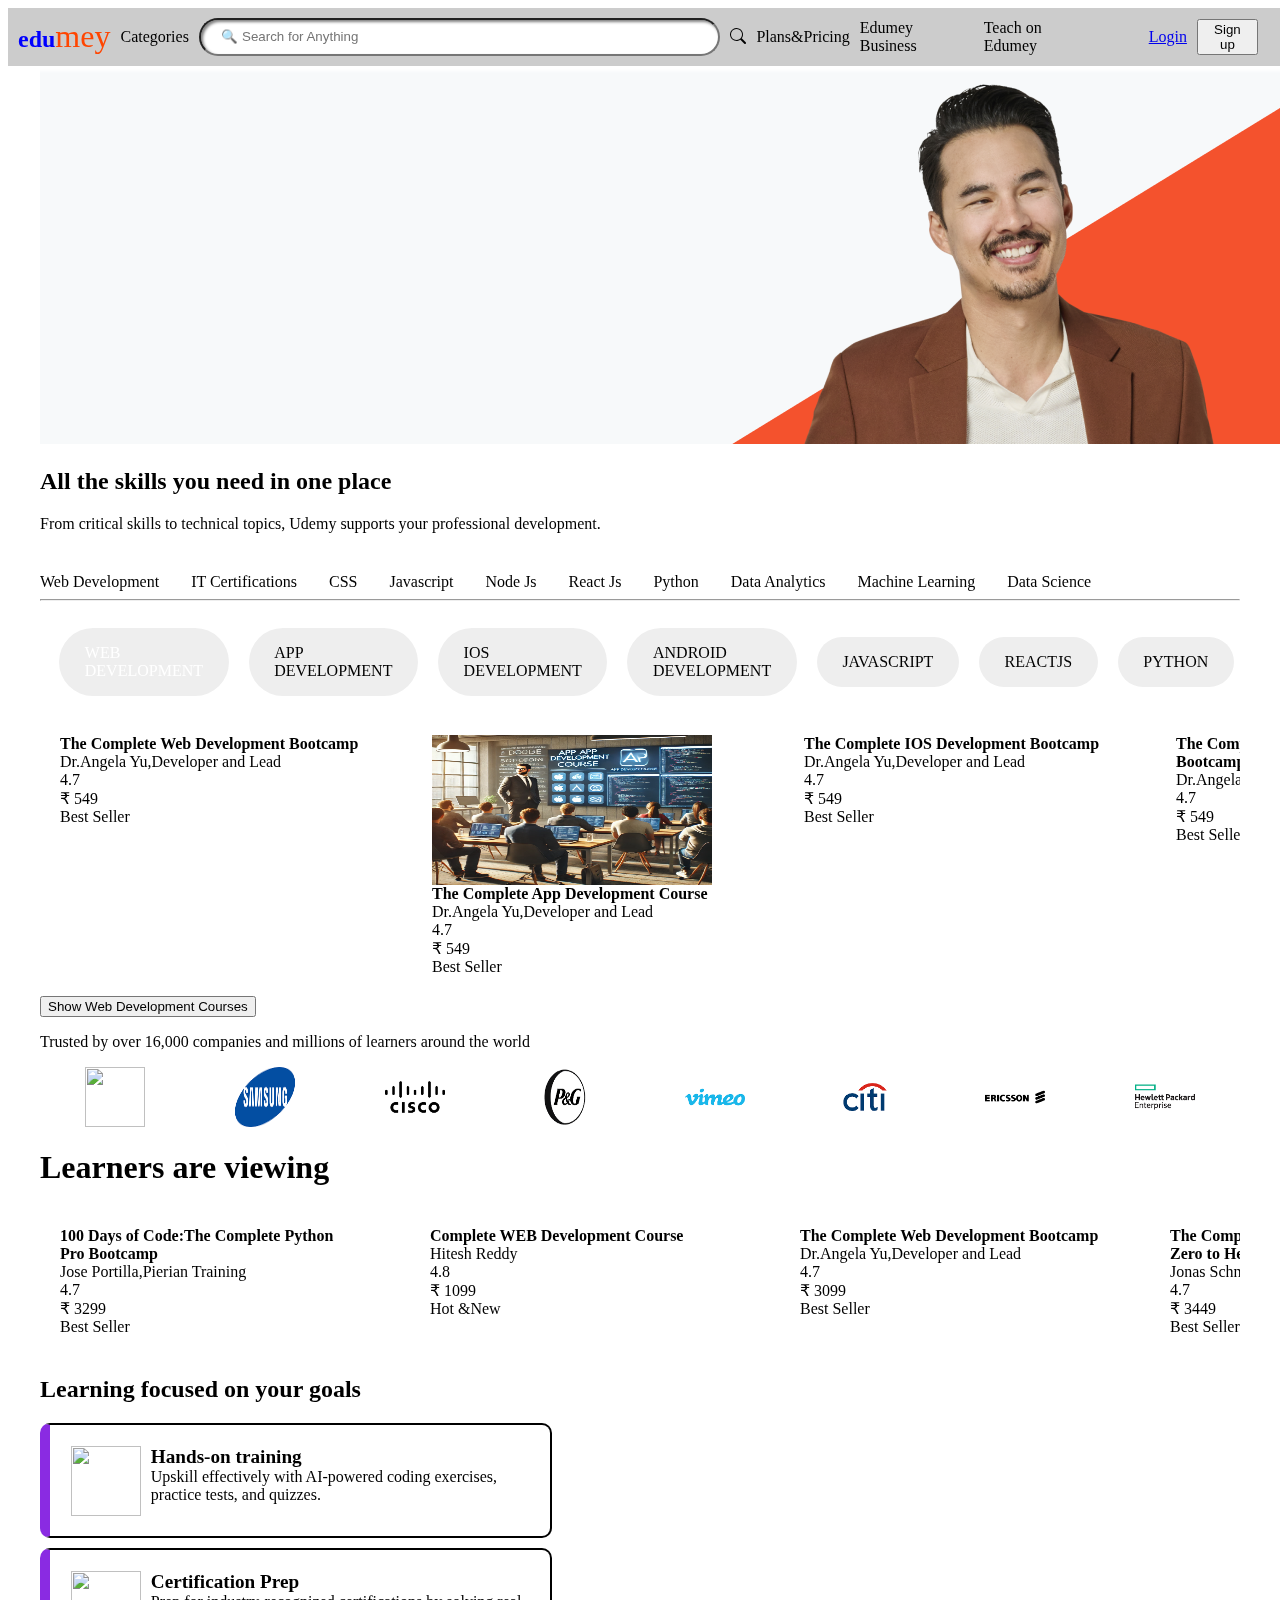
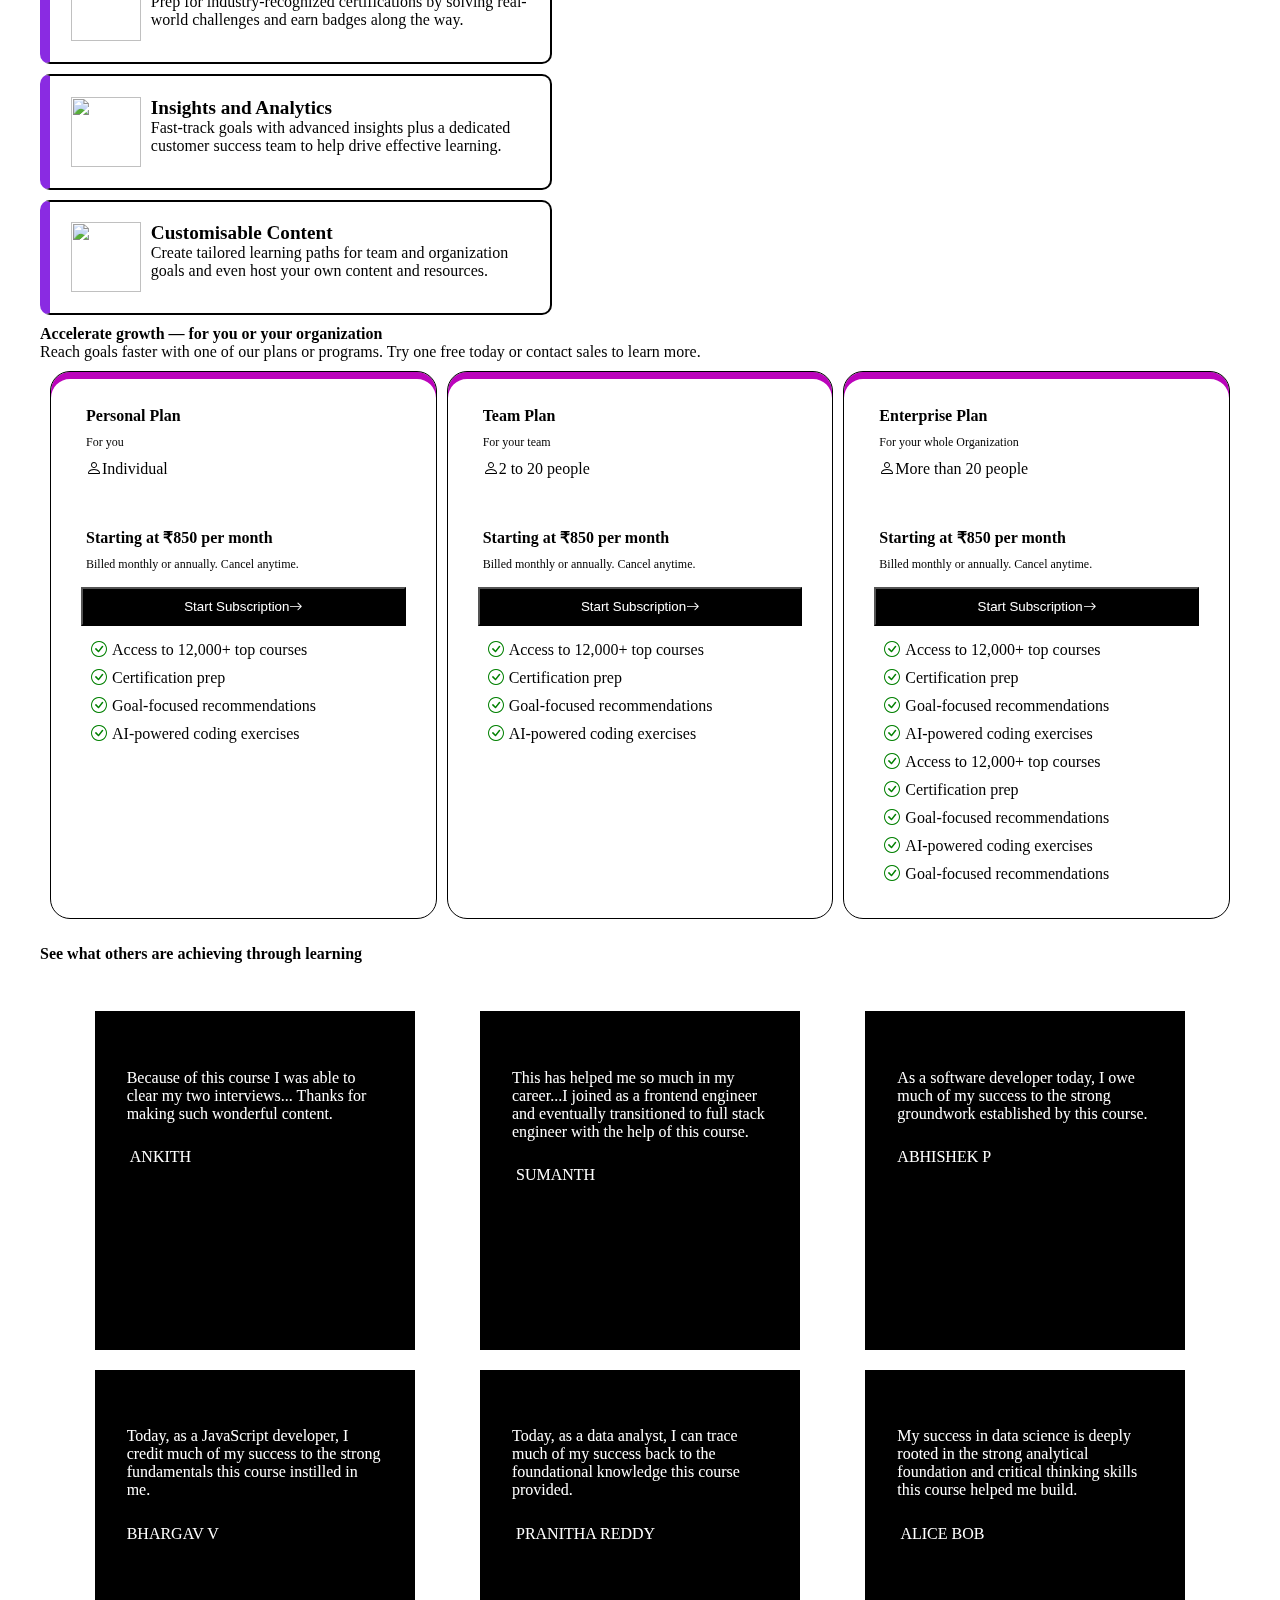
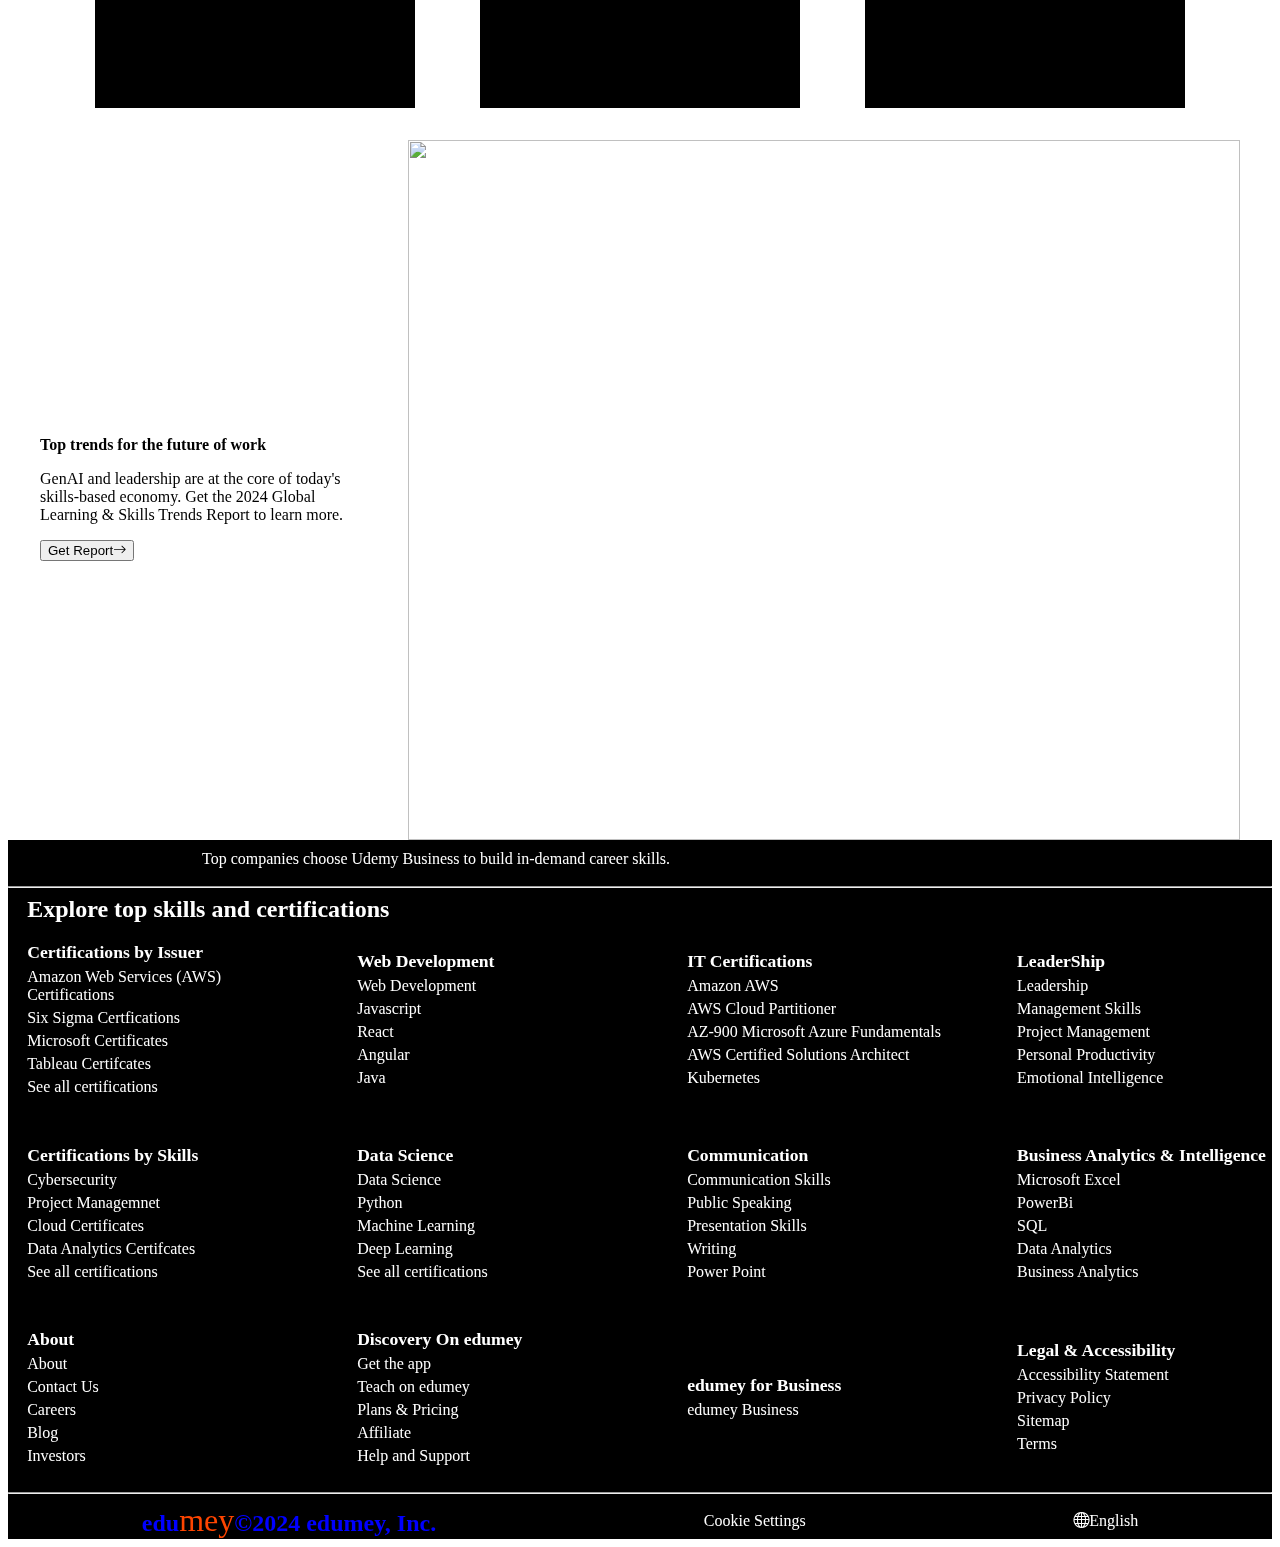
==== commit 77ecfb0b: "Edumey" ====
--- a/index.html
+++ b/index.html
@@ -35,7 +35,7 @@
     <i id=globe class="fa-solid fa-globe"></i>
   </header>
   <main>
-    <div id="carouselExampleControls" class="carousel slide" data-bs-ride="carousel">
+    <div id="carouselExampleControls" class="carousel slide pt-5" data-bs-ride="carousel">
       <div class="carousel-inner">
         <div class="carousel-item active">
           <img src="https://img-c.udemycdn.com/notices/web_carousel_slide/image/e6cc1a30-2dec-4dc5-b0f2-c5b656909d5b.jpg" class="d-block w-100" alt="...">
@@ -345,56 +345,55 @@
     </section>
     <!---LEARNING FOCUSED ON YOUR GOALS-->
     <h2><b class="p-3 d-none">Learning focused on your goals</b></h2>
-    <section>
-      <div class="grid-container">
-        <div>
-          <div class="box">
-            <img class="images"
-              src="https://cms-images.udemycdn.com/96883mtakkm8/7kN9RBFSMFNHzsGWsElMPi/dde73f8d1c47e046f035274e78410590/hands-on-practice.png"
-              alt="">
-            <p><b>Hands-on training</b><br>
-              Upskill effectively with AI-powered coding exercises, practice tests, and quizzes.</p>
-          </div>
-          <div class="box">
-            <img class="images"
-              src="https://cms-images.udemycdn.com/96883mtakkm8/2Xh9YHJustDwCEjn5IlO25/93e9b15c6e74876db0dec63466fcc5a0/certificate.png"
-              alt="">
-            <p><b>Certification prep</b><br>
-
-              Prep for industry-recognized certifications by solving real-world challenges and earn badges along the
-              way.
-            </p>
-            <a href="#">Explore Courses <i class="bi bi-arrow-right"></i></a>
-          </div>
-          <div class="box">
-            <img class="images"
-              src="https://cms-images.udemycdn.com/96883mtakkm8/6w8plrr7vY9rIY46UuX0q5/2f0a3f0c22e99bd2d430b998c81321f2/empty-state-1.png"
-              alt="">
-            <p><b>Insights and Analytics</b><br>
-              Fast-track goals with advanced insights plus a dedicated customer success team to help drive effective
-              learning.<br>
-            </p>
-            <a href="#">Find Out More<i class="bi bi-arrow-right"></i></a>
-          </div>
-          <div class="box">
-            <img class="images"
-              src="https://cms-images.udemycdn.com/96883mtakkm8/2tKGBrb1N60wox2Lh8j3tz/7f1528c9f88ea47bd6ebb46f345902c3/organizations-2.png"
-              alt="">
-            <p><b>Customizable Content</b><br>
-              Create tailored learning paths for team and organization goals and even host your own content and
-              resources.
-            </p>
-            <a href="#">Find Out More<i class="bi bi-arrow-right"></i></a>
-          </div>
-        </div>
-        <div class="grid-sub">
-          <img class="grid2"
-            src="https://cms-images.udemycdn.com/96883mtakkm8/4kbyXne3Slx9Sfz4nTBqdf/8ac2b75db1a118f15e2fb5dfe2bb4567/desktop-hands-on-learning-2x.png"
-            alt="">
-        </div>
-      </div>
-      </div>
-    </section>
+    <section class="test">
+      <!-- Data Containers -->
+       <section class="dataContainers">
+          <!-- Card-1 -->
+           <a class="a" href="https://cms-images.udemycdn.com/96883mtakkm8/4kbyXne3Slx9Sfz4nTBqdf/8ac2b75db1a118f15e2fb5dfe2bb4567/desktop-hands-on-learning-2x.png"  target="iframe" style="width: 100%;">
+           <div class="cards card-1">
+              <img src="https://cms-images.udemycdn.com/96883mtakkm8/7kN9RBFSMFNHzsGWsElMPi/dde73f8d1c47e046f035274e78410590/hands-on-practice.png" alt="" class="containerImg">
+              <div class="data">
+                  <span class="dataTitle">Hands-on training</span>
+                  <span>Upskill effectively with AI-powered coding exercises, practice tests, and quizzes.</span>
+              </div>
+           </div>
+          </a>
+          <!-- Card-2 -->
+          <a class="a" href="https://cms-images.udemycdn.com/96883mtakkm8/GUVYFTj0uwEQuJha5j7TZ/133c991fb3b3f1f93a3e842f4baa7f44/desktop-certification-prep-2x.png" target="iframe">
+           <div class="cards card-2">
+              <img src="https://cms-images.udemycdn.com/96883mtakkm8/2Xh9YHJustDwCEjn5IlO25/93e9b15c6e74876db0dec63466fcc5a0/certificate.png" alt="" class="containerImg">
+              <div class="data">
+                  <span class="dataTitle">Certification Prep</span>
+                  <span>Prep for industry-recognized certifications by solving real-world challenges and earn badges along the way.</span>
+              </div>
+           </div>
+           </a>
+          <!-- Card-3 -->
+          <a class="a" href="https://cms-images.udemycdn.com/96883mtakkm8/6q4N9BvIQusFoheoALJhGj/678c1a0bb6c2a22d95461d409492231e/desktop-insights-and-analytics-2x.png" target="iframe">
+           <div class="cards card-3">
+              <img src="https://cms-images.udemycdn.com/96883mtakkm8/6w8plrr7vY9rIY46UuX0q5/2f0a3f0c22e99bd2d430b998c81321f2/empty-state-1.png" alt="" class="containerImg">
+              <div class="data">
+                  <span class="dataTitle">Insights and Analytics</span>
+                  <span>Fast-track goals with advanced insights plus a dedicated customer success team to help drive effective learning.</span>
+              </div>
+           </div>
+          </a>
+          <!-- Card-4 -->
+           <a class="a" href="https://cms-images.udemycdn.com/96883mtakkm8/385IhnON960Wvz50ooWIN3/d4e6738c97769258d387b3d609edaad4/desktop-customizable-2x.png" target="iframe">
+              <div class="cards card-4">
+                  <img src="https://cms-images.udemycdn.com/96883mtakkm8/2tKGBrb1N60wox2Lh8j3tz/7f1528c9f88ea47bd6ebb46f345902c3/organizations-2.png" alt="" class="containerImg">
+                  <div class="data">
+                      <span class="dataTitle">Customisable Content</span>
+                      <span>Create tailored learning paths for team and organization goals and even host your own content and resources.</span>
+                  </div>
+               </div>
+           </a>
+       </section>
+       <!-- Image Container -->
+        <section class="imageContainer">
+          <iframe src="" frameborder="0" name="iframe"></iframe>
+        </section>
+  </section>
     <!-- ACCELERATE GROWTH -->
     <span><b class="fs-2 mb-3 p-3">Accelerate growth — for you or your organization</b></span><br>
       <span class="p-3 d-inline-block">Reach goals faster with one of our plans or programs. Try one free today or contact sales to learn
--- a/style.css
+++ b/style.css
@@ -203,6 +203,53 @@
     width: 65vw;
     height: 700px;
 }
+/*Learning Focused on Your Goals*/
+.test{
+    display: grid;
+    grid-template-columns: repeat(2,1fr);
+    gap: 10px;
+}
+.test>section{
+    width: 40vw;
+}
+.cards{
+    border: 2px solid #000;
+    border-left-color: blueviolet;
+    border-left-width: 10px;
+    padding: 1.3em;
+    display: flex;
+    flex-direction: row;
+    gap: 10px;
+    margin-bottom: 10px;
+    border-radius: 10px;
+}
+.containerImg{
+    width: 70px;
+    height: 70px;   
+}
+.data{
+    display: flex;
+    flex-direction: column;
+}
+.dataTitle{
+    font-size: 1.2em;
+    font-weight: 800;
+}
+.a{
+    text-decoration:none;
+    color: #000;
+    width: 100%;
+    height: 100%;
+    scrollbar-width: none;
+}
+.a:hover{
+    color: black;
+}
+iframe{
+    width: 100%;
+    height: 100%;
+
+}
 footer{
     background-color: #000;
     color:#fff;
@@ -275,8 +322,8 @@
         display: none;
     }
 }
-
-@media screen and (max-width:320px){
+/* 650-1000 */
+@media screen and (max-width:550px){
     .ham,.search,#cart,.edu{
         display: block;
     }
@@ -306,10 +353,14 @@
     .reviews{
         display: grid;
         grid-template-columns: repeat(1,1fr);
+        place-content: center center;
     }
     .reviewcard{
         width: 80vw;
         place-content: center center;
+    }
+    .test{
+        display: none;
     }
     .grid-container1{
         display: flex;
@@ -333,7 +384,8 @@
     .courses,.learners{
         height: 300px;
     }
-    /* Footer 320px*/
+    
+    /* Footer 550px*/
     .fsection-sub-container{
         display: flex;
         flex-direction: column;
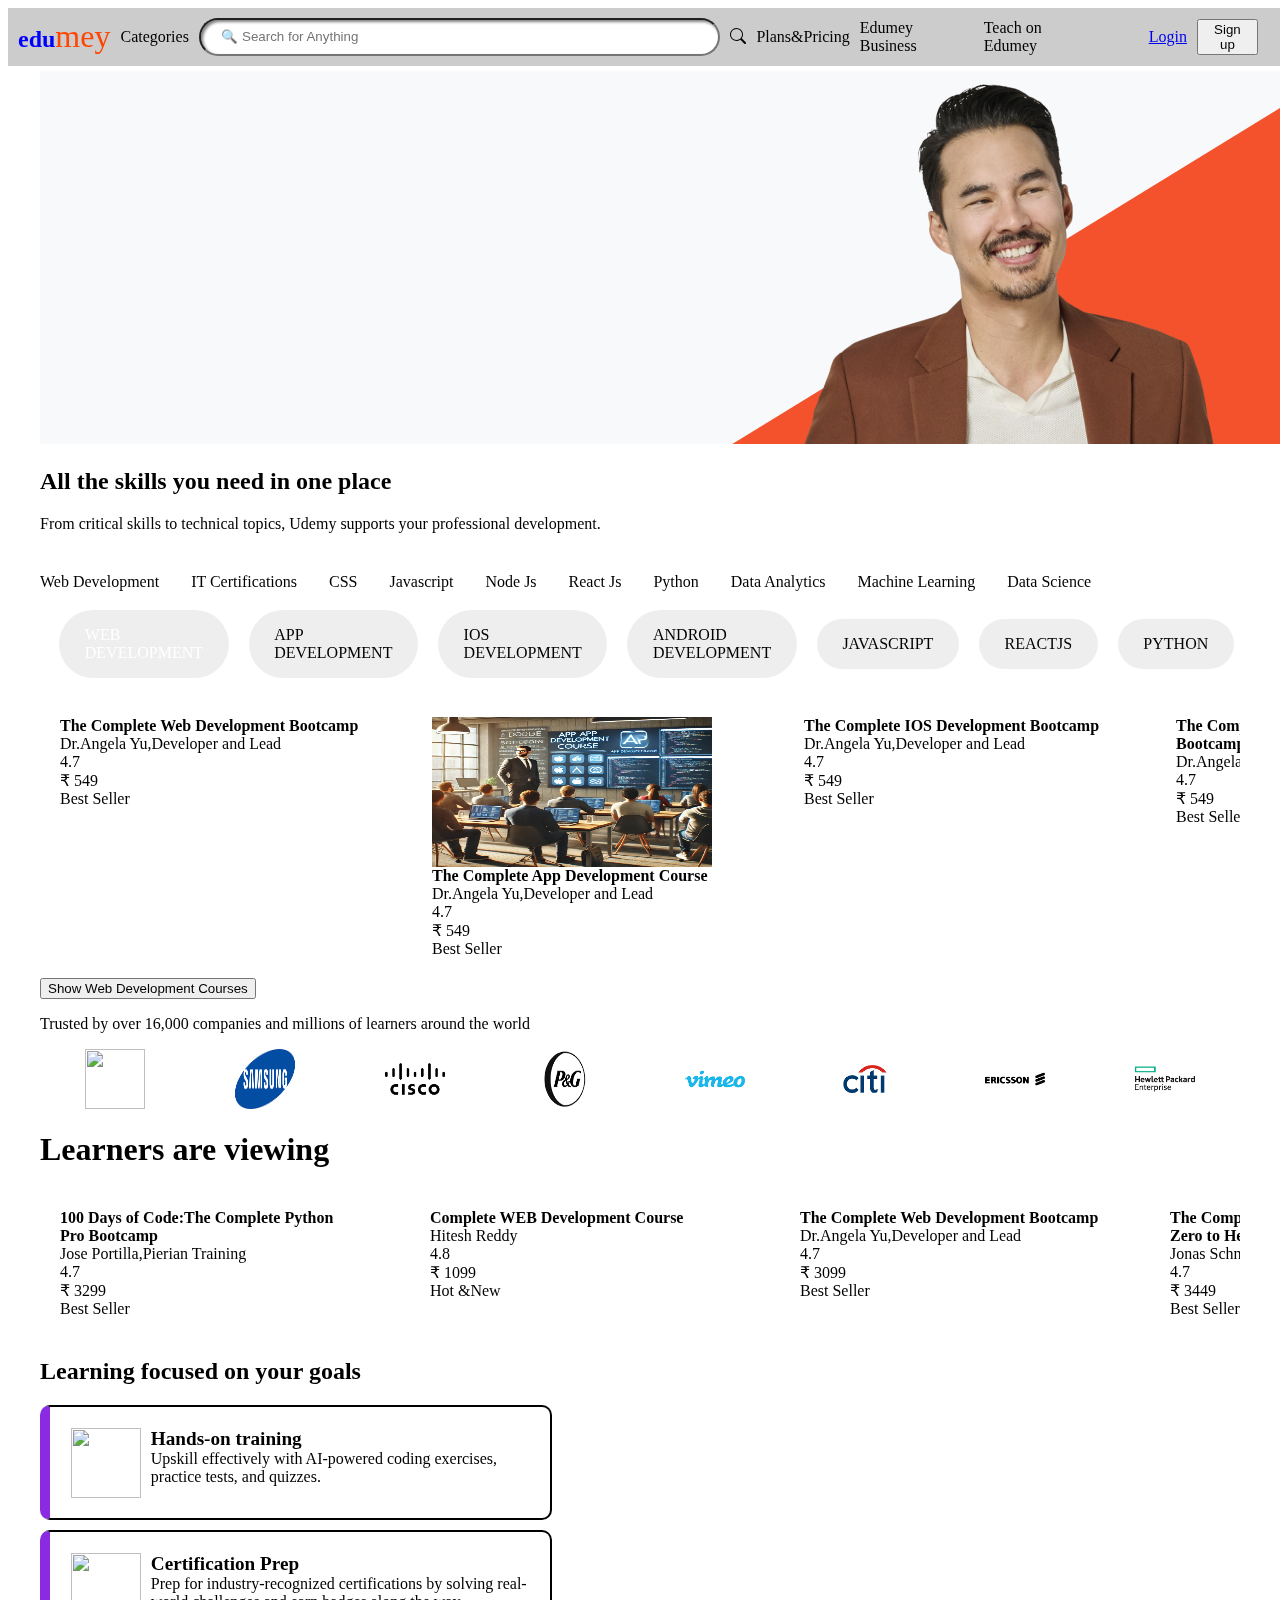
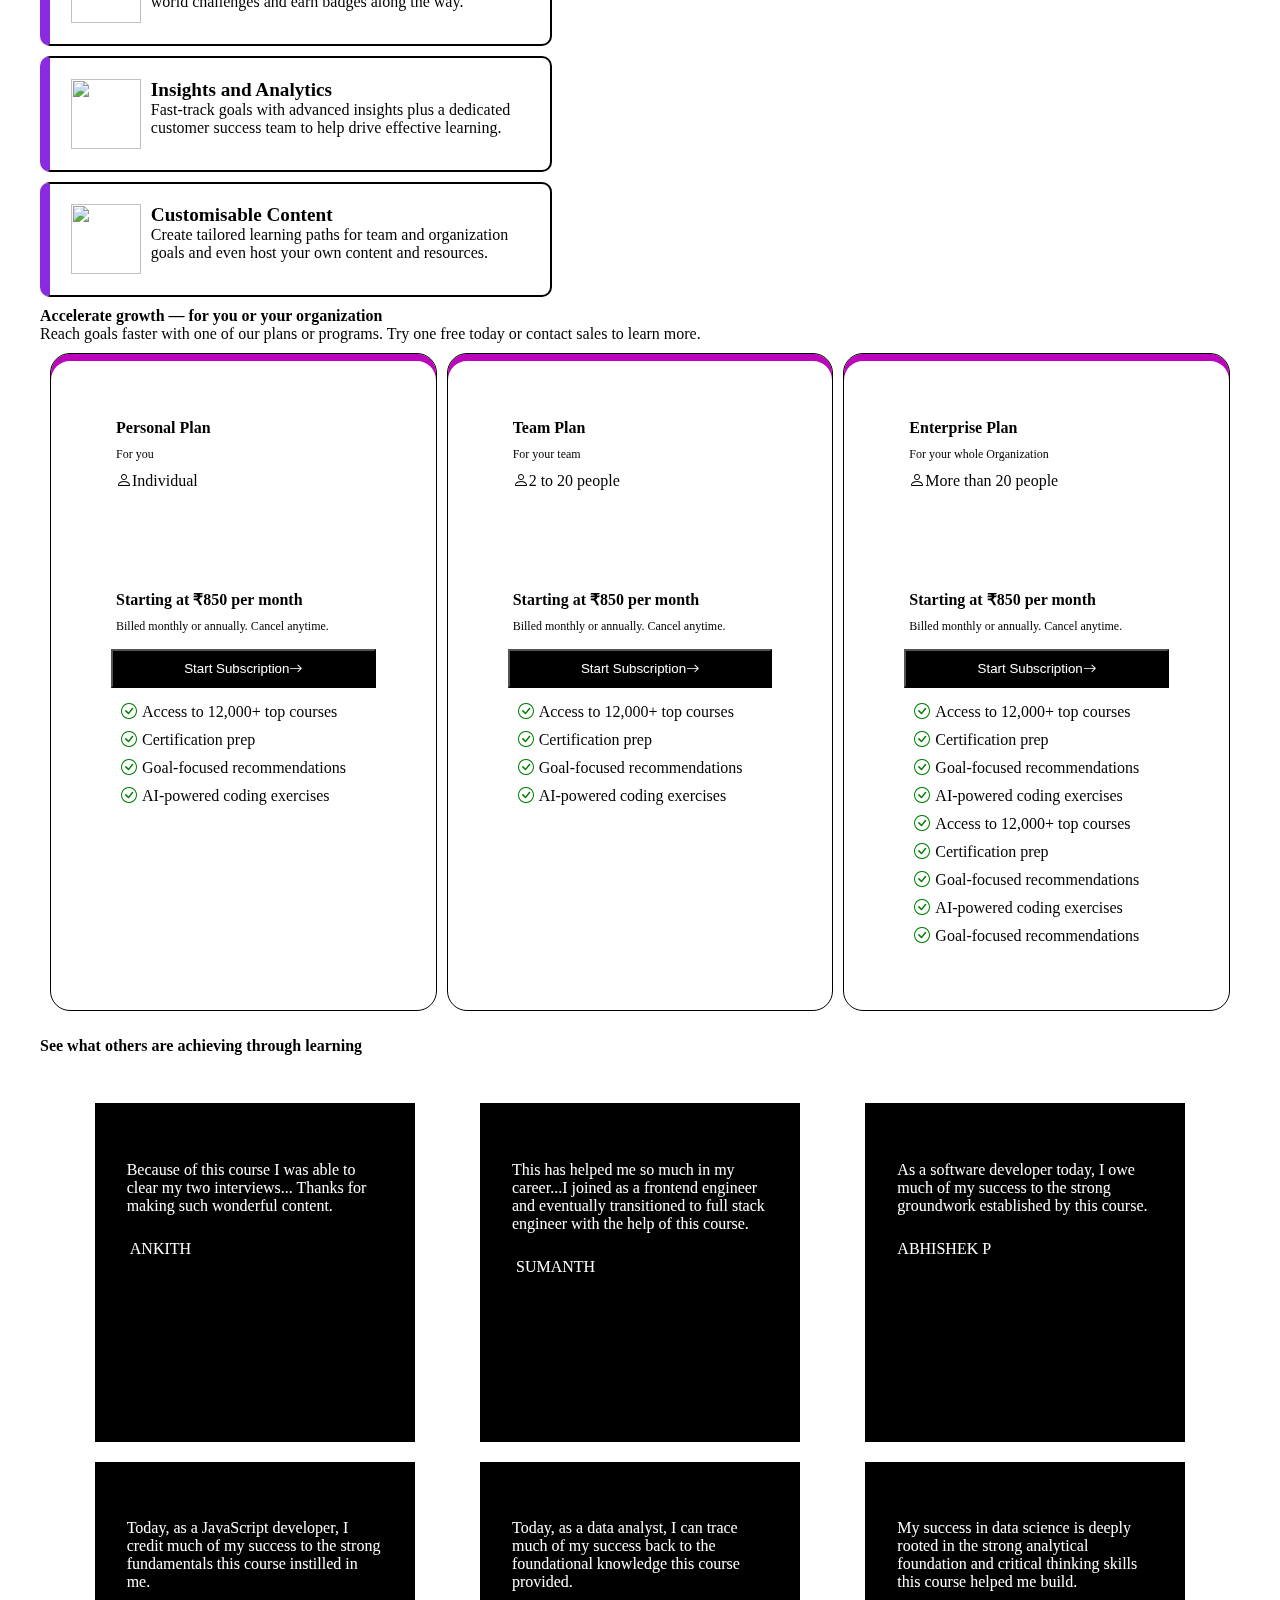
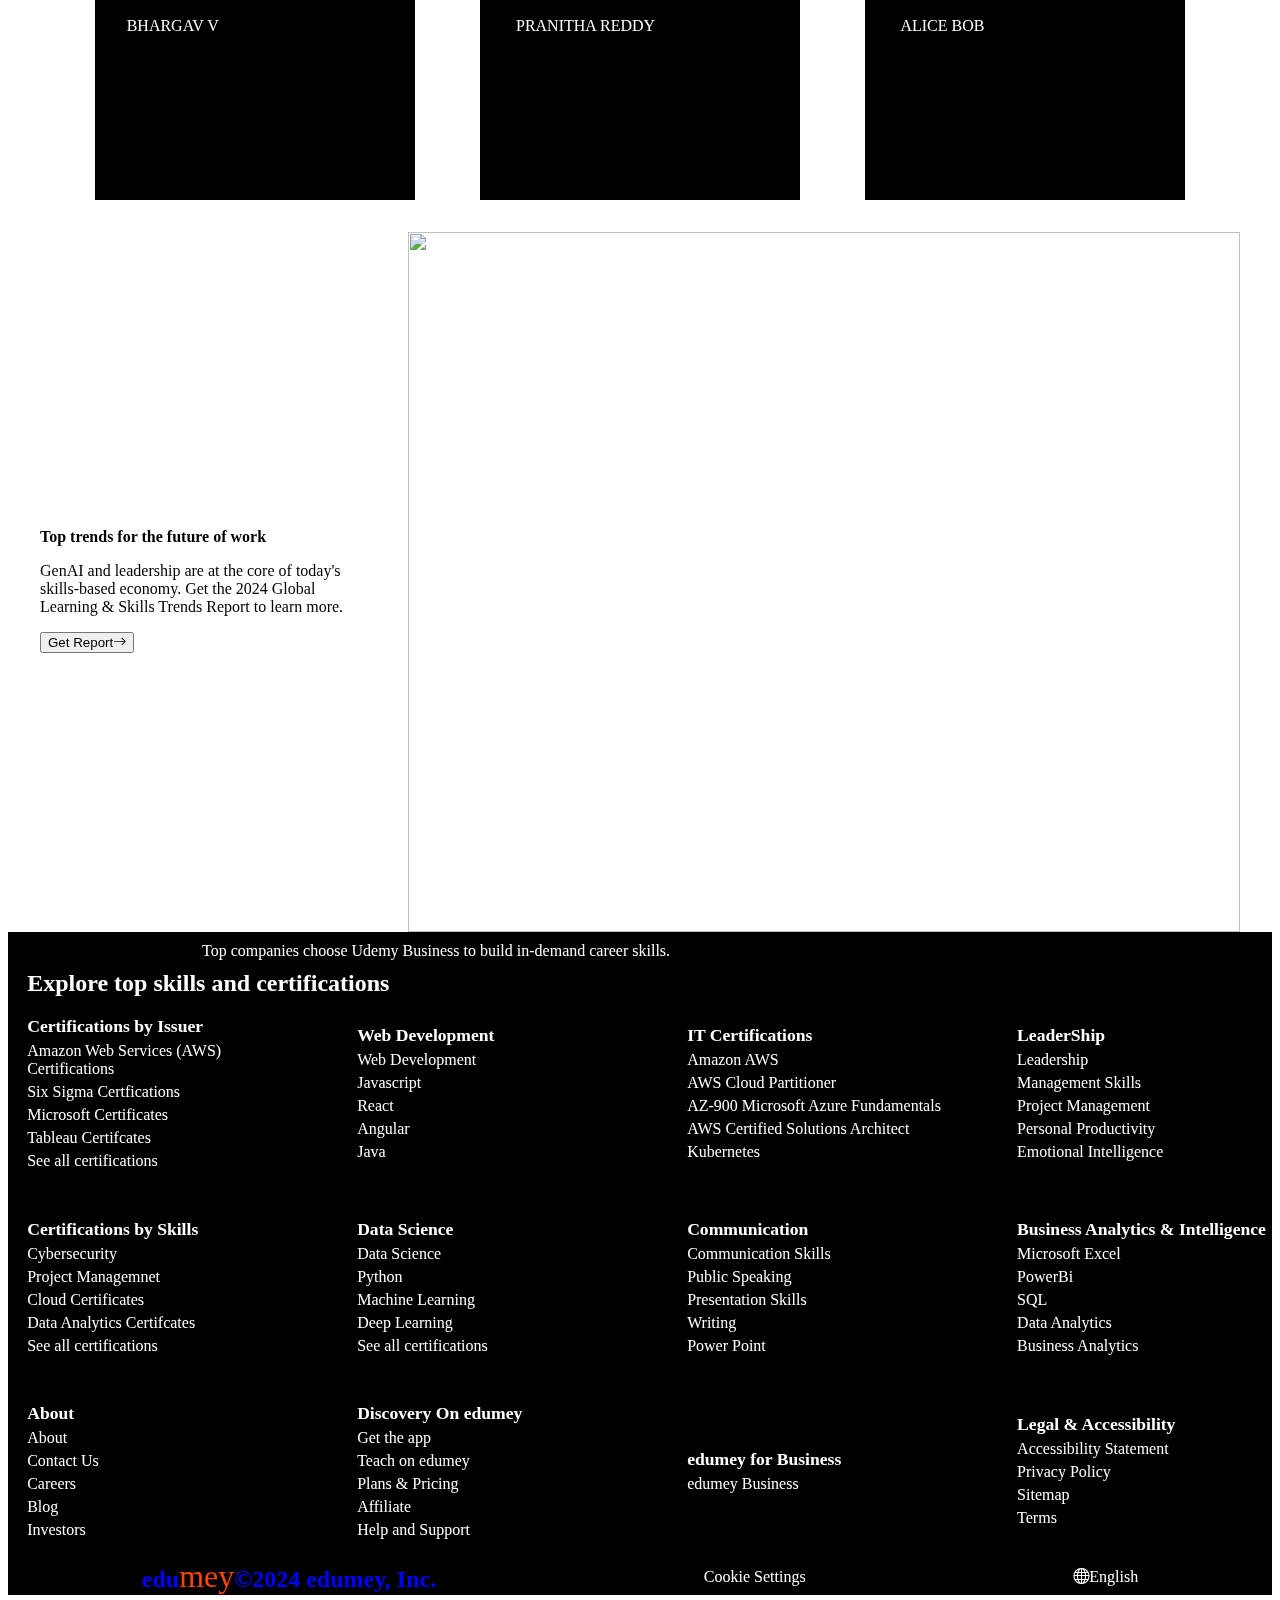
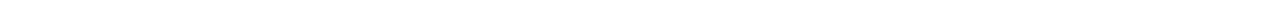
==== commit c9609301: "Edumey" ====
--- a/index.html
+++ b/index.html
@@ -468,7 +468,7 @@
     <!-- REVIEWS CONTAINER(SEE WHAT OTHERS ARE ACHIEVEING THROUGH) -->
     <section class="reviews">
       <!-- card-1 -->
-      <section class="reviewcard">
+      <section class="reviewcard reviewcard1">
         <div class="stars">
           <ion-icon name="star-outline"></ion-icon>
           <ion-icon name="star-outline"></ion-icon>
@@ -501,7 +501,7 @@
         </div>
       </section>
       <!-- card-3 -->
-      <section class="reviewcard">
+      <section class="reviewcard reviewcard1">
         <div class="stars">
           <ion-icon name="star-outline"></ion-icon>
           <ion-icon name="star-outline"></ion-icon>
@@ -534,7 +534,7 @@
         </div>
       </section>
       <!-- card-5 -->
-      <section class="reviewcard">
+      <section class="reviewcard reviewcard1">
         <div class="stars">
           <ion-icon name="star-outline"></ion-icon>
           <ion-icon name="star-outline"></ion-icon>
@@ -605,7 +605,7 @@
           <span>Microsoft Certificates</span>
           <span>Tableau Certifcates</span>
           <span>See all certifications</span>
-        </div>
+        </div><hr>
         <!--F-SECTION-->
         <div class="fsection">
           <span class="title">Web Development</span>
@@ -614,16 +614,16 @@
           <span>React</span>
           <span>Angular</span>
           <span>Java</span>
-        </div>
-        <!--F-SECTION-->
-        <div class="fsection">
+        </div><hr>
+        <!--F-SECTION-->
+        <div class="fsection fsection1">
           <span class="title">IT Certifications</span>
           <span>Amazon AWS</span>
           <span>AWS Cloud Partitioner</span>
           <span>AZ-900 Microsoft Azure Fundamentals</span>
           <span>AWS Certified Solutions Architect</span>
           <span>Kubernetes</span>
-        </div>
+        </div><hr>
         <!--F-SECTION-->
         <div class="fsection">
           <span class="title">LeaderShip</span>
@@ -632,43 +632,43 @@
           <span>Project Management</span>
           <span>Personal Productivity</span>
           <span>Emotional Intelligence</span>
-        </div>
-        <!--F-SECTION-->
-        <div class="fsection">
+        </div><hr>
+        <!--F-SECTION-->
+        <div class="fsection fsection1">
           <span class="title">Certifications by Skills</span>
           <span>Cybersecurity</span>
           <span>Project Managemnet</span>
           <span>Cloud Certificates</span>
           <span>Data Analytics Certifcates</span>
           <span>See all certifications</span>
-        </div>
-        <!--F-SECTION-->
-        <div class="fsection">
+        </div><hr>
+        <!--F-SECTION-->
+        <div class="fsection fsection1">
           <span class="title">Data Science</span>
           <span>Data Science</span>
           <span>Python</span>
           <span>Machine Learning</span>
           <span>Deep Learning</span>
           <span>See all certifications</span>
-        </div>
-        <!--F-SECTION-->
-        <div class="fsection">
+        </div><hr>
+        <!--F-SECTION-->
+        <div class="fsection fsection1">
           <span class="title">Communication</span>
           <span>Communication Skills</span>
           <span>Public Speaking</span>
           <span>Presentation Skills</span>
           <span>Writing</span>
           <span>Power Point</span>
-        </div>
-        <!--F-SECTION-->
-        <div class="fsection">
+        </div><hr>
+        <!--F-SECTION-->
+        <div class="fsection fsection1">
           <span class="title">Business Analytics & Intelligence</span>
           <span>Microsoft Excel</span>
           <span>PowerBi</span>
           <span>SQL</span>
           <span>Data Analytics</span>
           <span>Business Analytics</span>
-        </div>
+        </div><hr>
         <!--F-SECTION-->
         <div class="fsection">
           <span class="title">About</span>
@@ -677,7 +677,7 @@
           <span>Careers</span>
           <span>Blog</span>
           <span>Investors</span>
-        </div>
+        </div><hr>
         <!--F-SECTION-->
         <div class="fsection">
           <span class="title">Discovery On edumey</span>
--- a/style.css
+++ b/style.css
@@ -153,8 +153,8 @@
     border-radius: 20px;
 }
 .accelerate1{
-    margin: 20px;
-    padding: 10px;
+    margin: 30px;
+    padding: 30px;
 }
 .bi-check-circle{
     color: green;
@@ -212,6 +212,9 @@
 .test>section{
     width: 40vw;
 }
+.dataConatiners{
+    margin-bottom: 100px;
+}
 .cards{
     border: 2px solid #000;
     border-left-color: blueviolet;
@@ -283,6 +286,9 @@
     padding: 1.2em;
     width: 22vw;
 }
+hr{
+    display: none;
+}
 .title{
     font-size: 1.1rem;
     font-weight: bold;
@@ -322,7 +328,46 @@
         display: none;
     }
 }
-/* 650-1000 */
+@media screen and (min-width:650px) and (max-width:1000px) {
+    .ham,.search,#cart,.edu{
+        display: block;
+    }
+    .categories,input,.plan,.business,.teach,#globe,.button,.signup,.button-container,.technologies,.grid-container{
+        display: none;
+    }
+    .header{
+        justify-content: space-around;
+        align-items: center;
+        padding: 8px;
+    }
+    .cards{
+        width: 100%;
+    }
+    .grid-container1{
+       display: flex;
+       flex-direction: column;
+    }
+    .accelerate{
+        height: 300px;
+        overflow: hidden;
+    }
+    .accelerate:hover{
+        height: fit-content;
+        
+    }
+    .reviews{
+        display: grid;
+        grid-template-columns: repeat(2,1fr);
+        place-content: center center;
+    }
+    .reviewcard{
+        width: 40vw;
+        place-content: center center;
+    }
+    .trend1{
+        width: 80%;
+    }
+}
 @media screen and (max-width:550px){
     .ham,.search,#cart,.edu{
         display: block;
@@ -333,8 +378,12 @@
     .header{
         justify-content: space-around;
         align-items: center;
+        padding: 8px;
     }
     .carousel{
+        padding-top: 400px;
+    }
+    .reviewcard1{
         display: none;
     }
     .trend{
@@ -409,8 +458,13 @@
         width: 70px;
     }
     .fsection{
-        width: 80vw;
-    }
+         width: 80vw;
+         height: 50px;
+         overflow: hidden;
+    }
+    .fsection:hover{
+        height:fit-content;
+     }
     .fsection-container>span{
         font-size: 1em;
     }
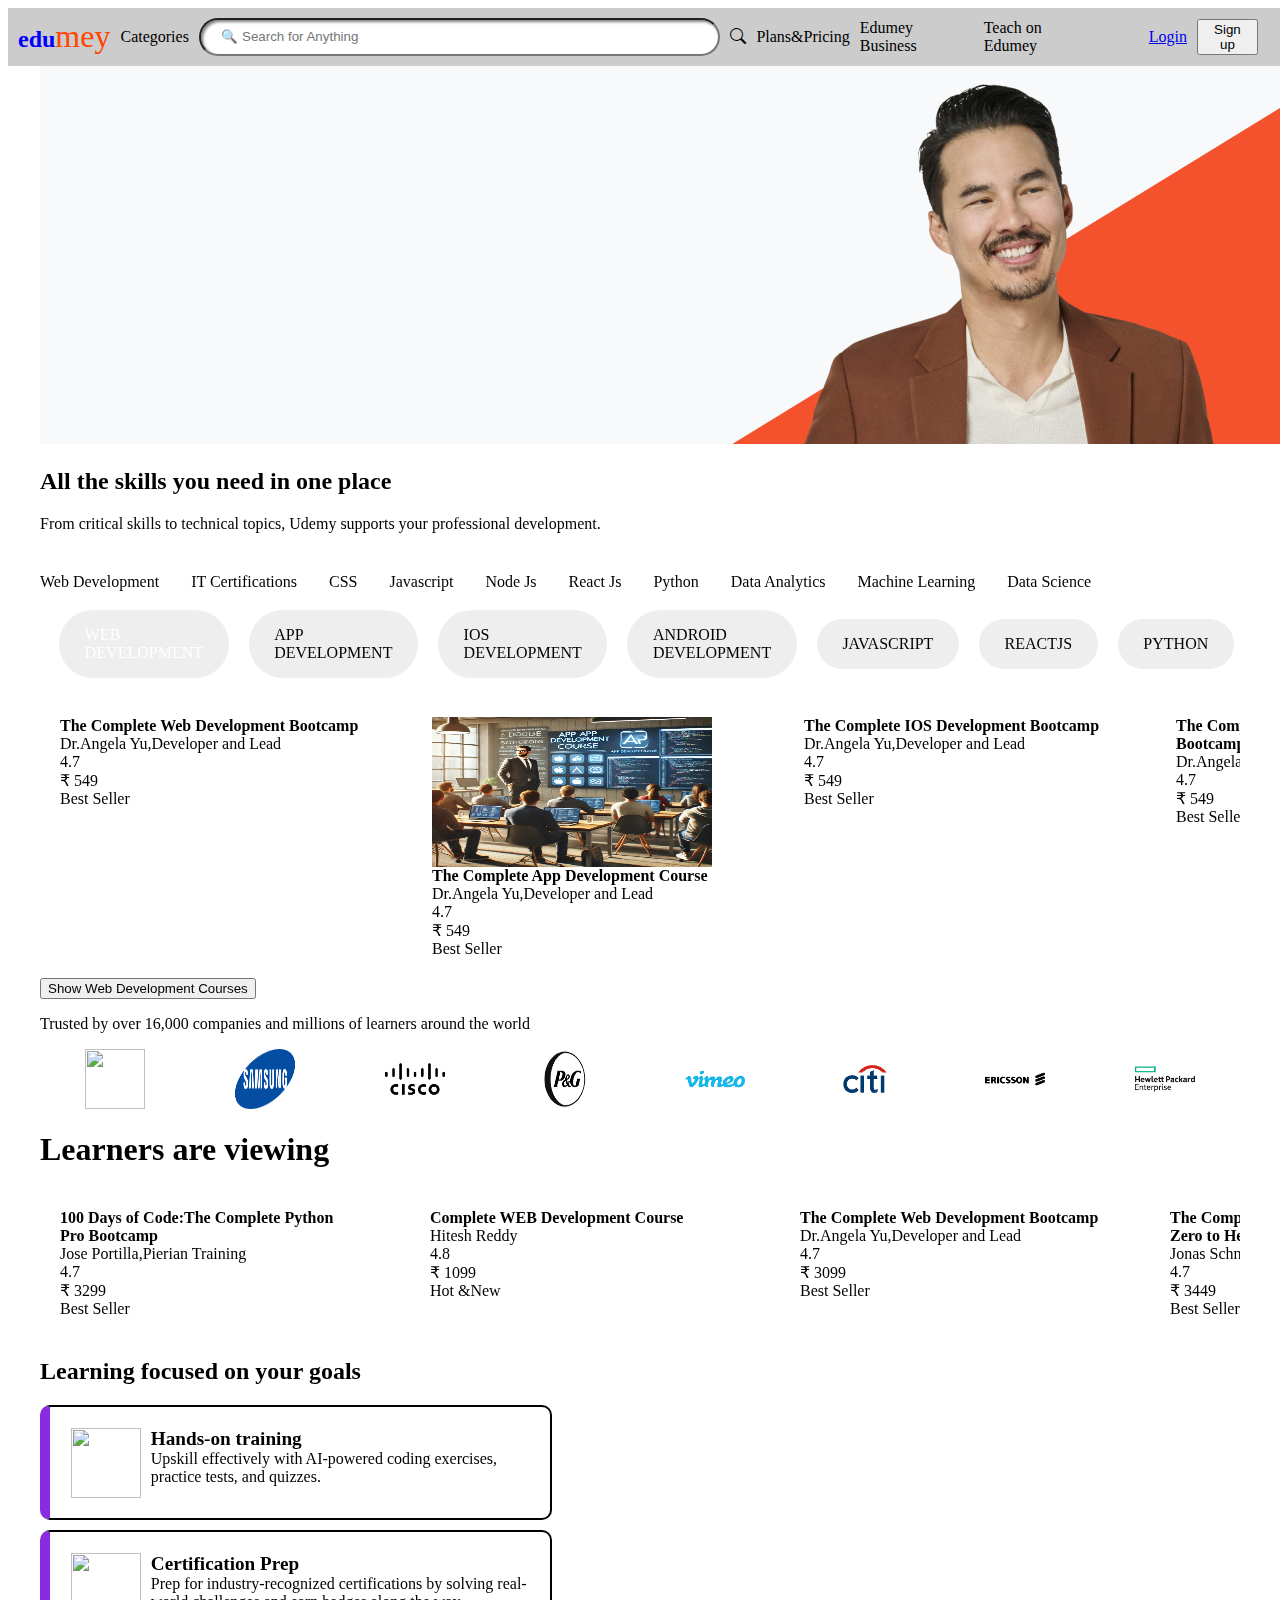
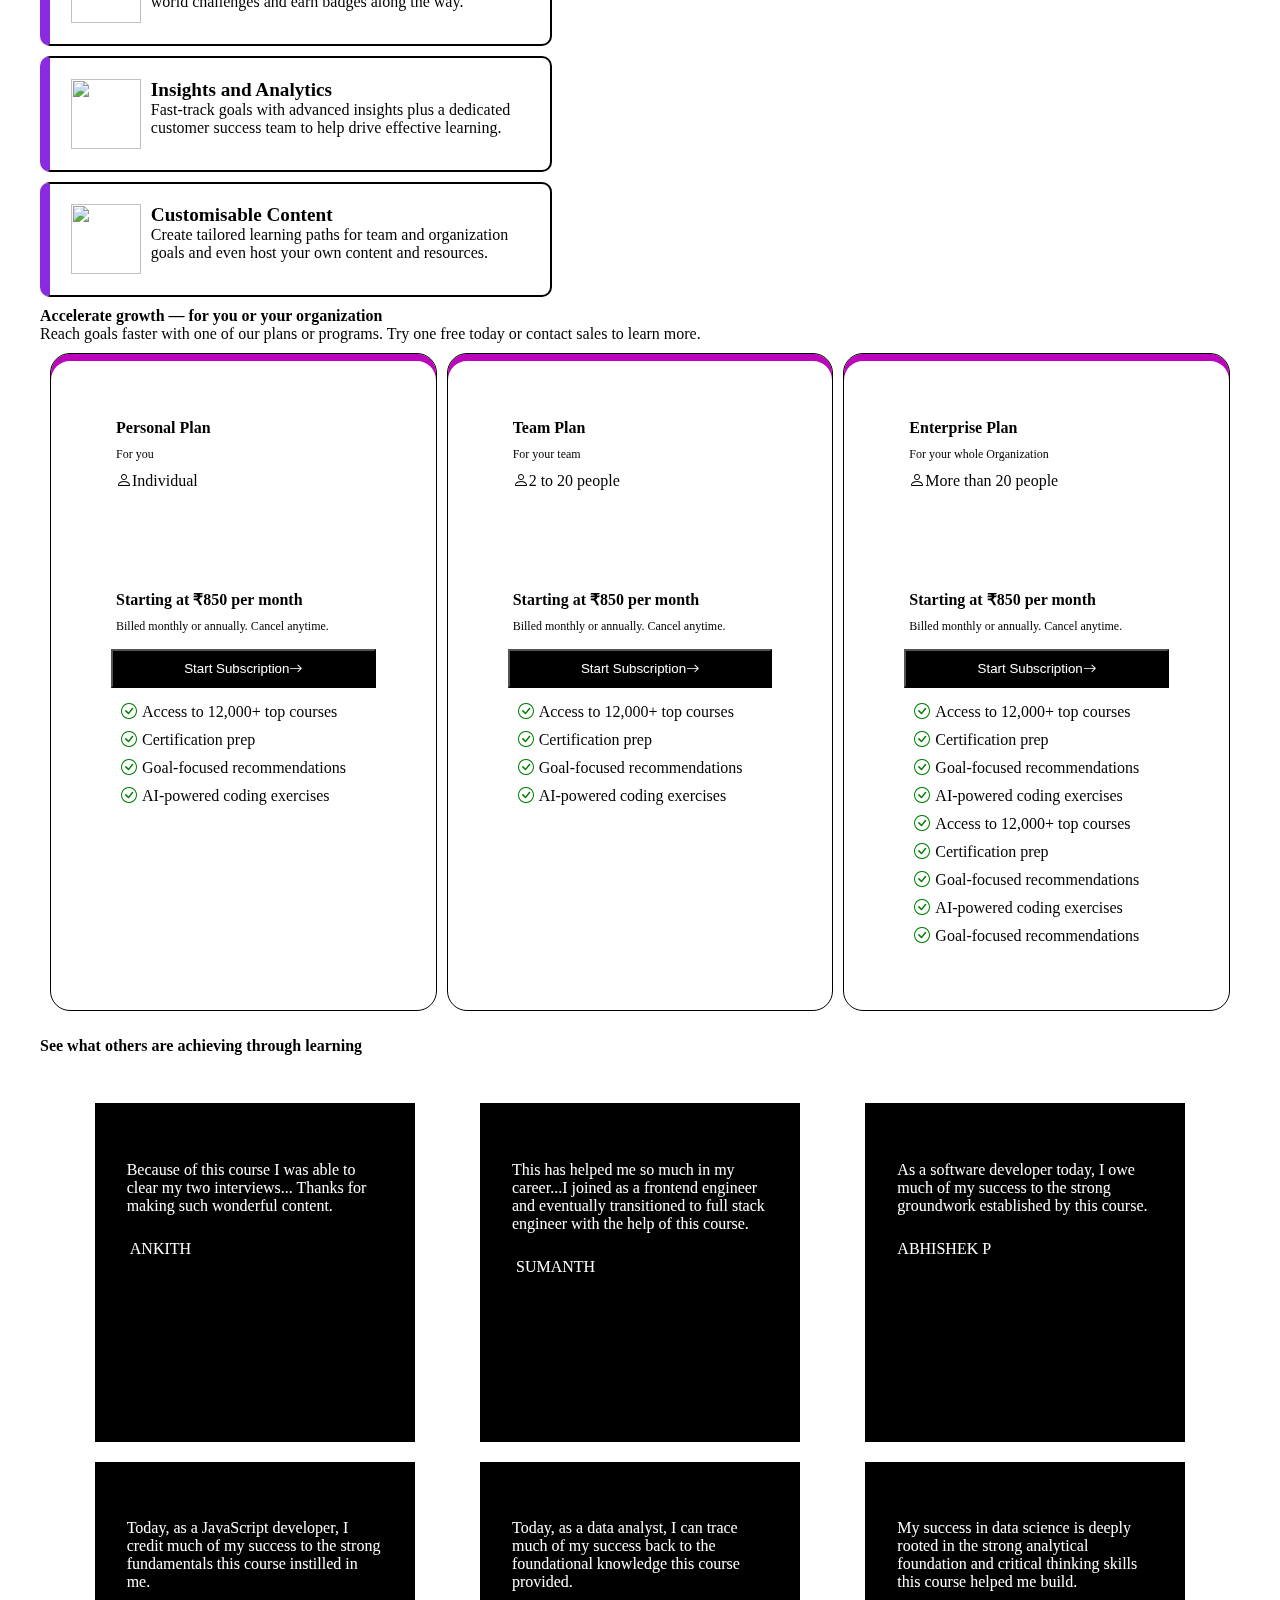
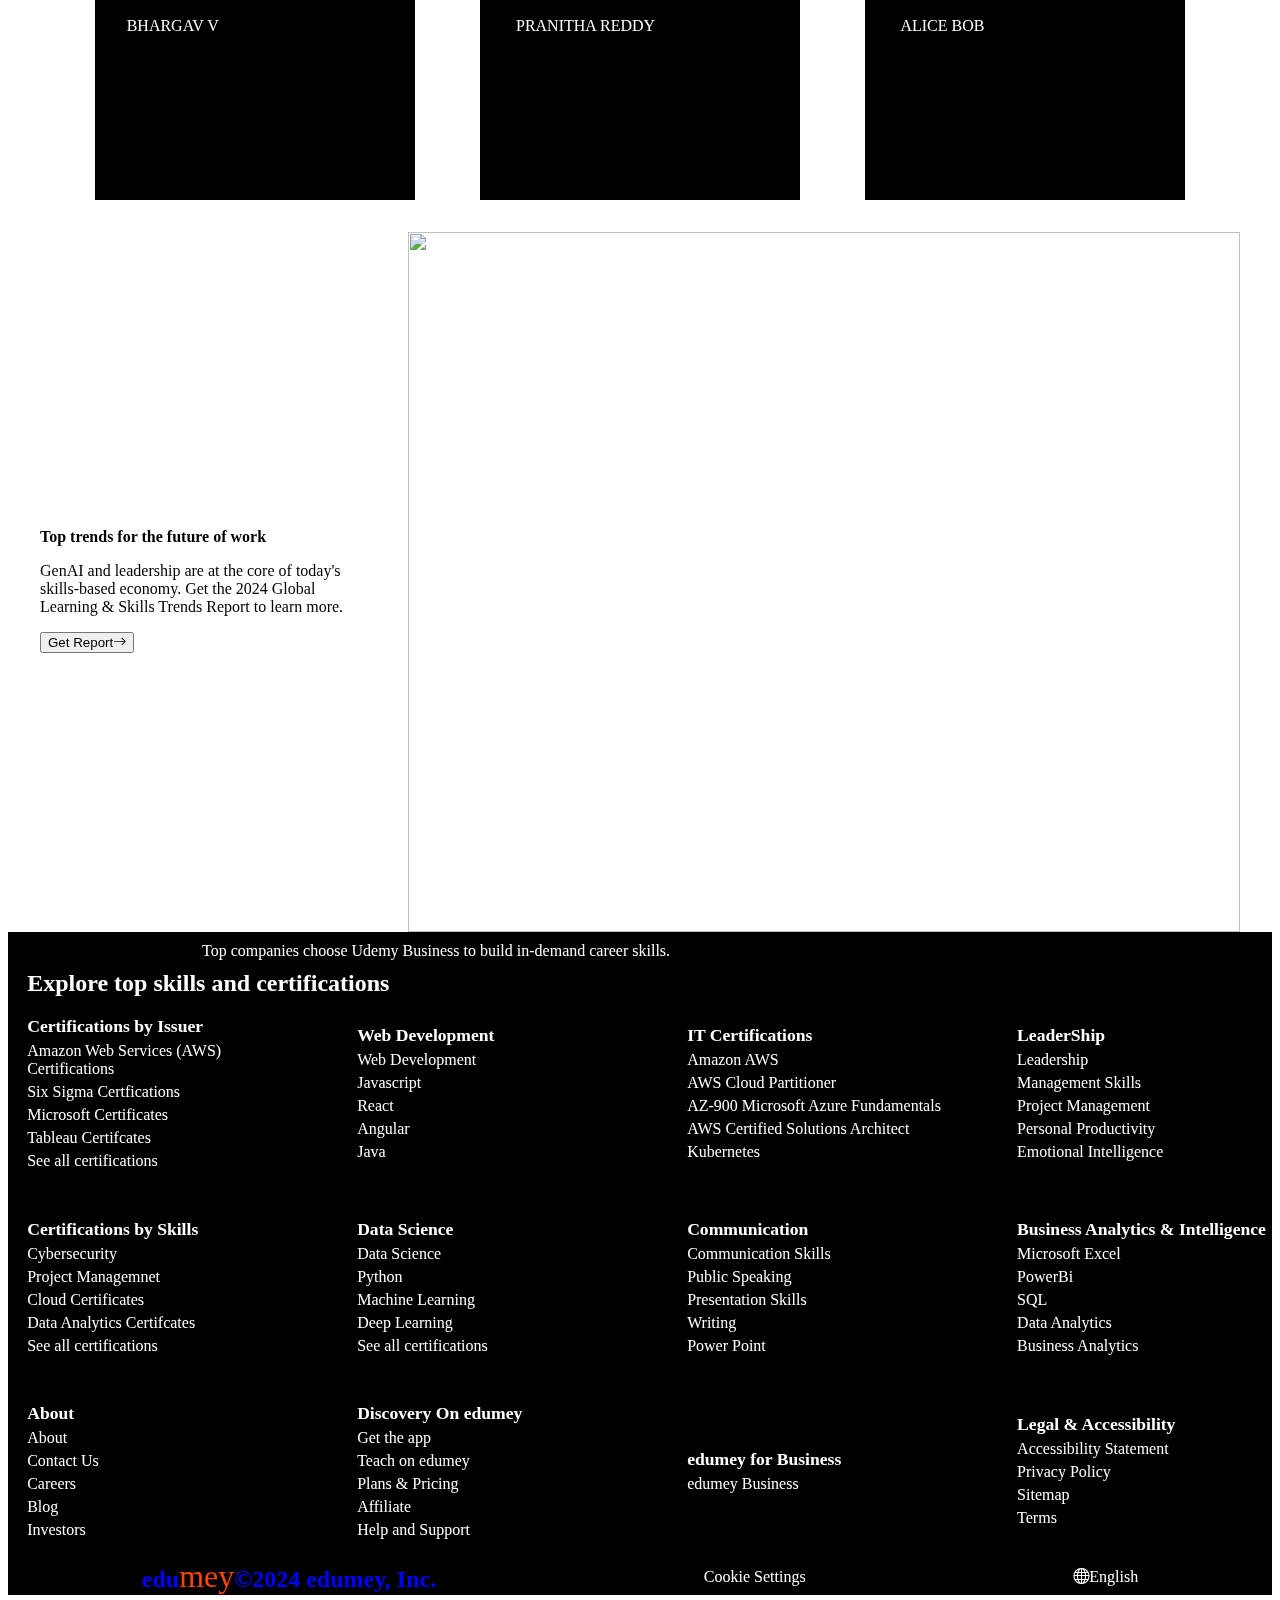
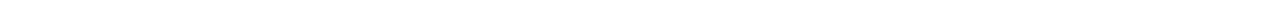
==== commit fab97e63: "Edumey" ====
--- a/index.html
+++ b/index.html
@@ -38,7 +38,9 @@
     <div id="carouselExampleControls" class="carousel slide pt-5" data-bs-ride="carousel">
       <div class="carousel-inner">
         <div class="carousel-item active">
-          <img src="https://img-c.udemycdn.com/notices/web_carousel_slide/image/e6cc1a30-2dec-4dc5-b0f2-c5b656909d5b.jpg" class="d-block w-100" alt="...">
+          <img
+            src="https://img-c.udemycdn.com/notices/web_carousel_slide/image/e6cc1a30-2dec-4dc5-b0f2-c5b656909d5b.jpg"
+            class="d-block w-100" alt="...">
         </div>
         <div class="carousel-item">
           <img
@@ -62,203 +64,39 @@
     </div>
     <!--BODY-->
     <div class="container p-3">
-    <section class="section">
-      <h2><b>All the skills you need in one place</b></h2>
-      <span>From critical skills to technical topics, Udemy supports your professional development.</span>
-      <div class="technologies">
-        <span>Web Development</span>
-        <span>IT Certifications</span>
-        <span>CSS</span>
-        <span>Javascript</span>
-        <span>Node Js</span>
-        <span>React Js</span>
-        <span>Python</span>
-        <span>Data Analytics</span>
-        <span>Machine Learning</span>
-        <span>Data Science</span>
-      </div>
-      <hr>
-      <!-- BUTTONS -->
-      <div class="button-container">
-        <span class="btn1 bg-dark">WEB DEVELOPMENT</span>
-        <span>APP DEVELOPMENT</span>
-        <span>IOS DEVELOPMENT</span>
-        <span>ANDROID DEVELOPMENT</span>
-        <span>JAVASCRIPT</span>
-        <span>REACTJS</span>
-        <span>PYTHON</span>
-        <span>DATA ANALYTICS</span>
-        <span>MACHINE LEARNING</span>
-        <span>DATA SCIENCE</span>
-        <span>JAVA</span>
-      </div>
-    </section>
-    <!-- COURSES -->
-    <section class="courses">
-      <section>
-        <div class="webdev">
-          <img src="https://img-c.udemycdn.com/course/480x270/1565838_e54e_18.jpg" alt="">
-          <span><b>The Complete Web Development Bootcamp</b></span>
-          <span>Dr.Angela Yu,Developer and Lead</span>
-          <span>4.7
-            <ion-icon name="star"></ion-icon>
-            <ion-icon name="star"></ion-icon>
-            <ion-icon name="star"></ion-icon>
-            <ion-icon name="star"></ion-icon>
-            <ion-icon name="star-half"></ion-icon>
-          </span>
-          <span>&#8377 549</span>
-          <span class="best bg-warning">Best Seller</span>
+      <section class="section">
+        <h2><b>All the skills you need in one place</b></h2>
+        <span>From critical skills to technical topics, Udemy supports your professional development.</span>
+        <div class="technologies">
+          <span>Web Development</span>
+          <span>IT Certifications</span>
+          <span>CSS</span>
+          <span>Javascript</span>
+          <span>Node Js</span>
+          <span>React Js</span>
+          <span>Python</span>
+          <span>Data Analytics</span>
+          <span>Machine Learning</span>
+          <span>Data Science</span>
+        </div>
+        <hr>
+        <!-- BUTTONS -->
+        <div class="button-container">
+          <span class="btn1 bg-dark">WEB DEVELOPMENT</span>
+          <span>APP DEVELOPMENT</span>
+          <span>IOS DEVELOPMENT</span>
+          <span>ANDROID DEVELOPMENT</span>
+          <span>JAVASCRIPT</span>
+          <span>REACTJS</span>
+          <span>PYTHON</span>
+          <span>DATA ANALYTICS</span>
+          <span>MACHINE LEARNING</span>
+          <span>DATA SCIENCE</span>
+          <span>JAVA</span>
         </div>
       </section>
-      <section>
-        <div class="appdev">
-          <img class="app" src="./images/App.webp" alt="">
-          <span><b>The Complete App Development Course</b></span>
-          <span>Dr.Angela Yu,Developer and Lead</span>
-          <span>4.7
-            <ion-icon name="star"></ion-icon>
-            <ion-icon name="star"></ion-icon>
-            <ion-icon name="star"></ion-icon>
-            <ion-icon name="star"></ion-icon>
-            <ion-icon name="star-half"></ion-icon>
-          </span>
-          <span>&#8377 549</span>
-          <span class="best bg-warning">Best Seller</span>
-        </div>
-      </section>
-      <section>
-        <div class="iosdev">
-          <img class="ios" src="https://img-c.udemycdn.com/course/750x422/1778502_f4b9_12.jpg" alt="">
-          <span><b>The Complete IOS Development Bootcamp</b></span>
-          <span>Dr.Angela Yu,Developer and Lead</span>
-          <span>4.7
-            <ion-icon name="star"></ion-icon>
-            <ion-icon name="star"></ion-icon>
-            <ion-icon name="star"></ion-icon>
-            <ion-icon name="star"></ion-icon>
-            <ion-icon name="star-half"></ion-icon>
-          </span>
-          <span>&#8377 549</span>
-          <span class="best bg-warning">Best Seller</span>
-        </div>
-      </section>
-      <section>
-        <div class="androiddev">
-          <img class="android" src="https://img-c.udemycdn.com/course/750x422/4365954_c92d_6.jpg" alt="">
-          <span><b>The Complete Android Development Bootcamp</b></span>
-          <span>Dr.Angela Yu,Developer and Lead</span>
-          <span>4.7
-            <ion-icon name="star"></ion-icon>
-            <ion-icon name="star"></ion-icon>
-            <ion-icon name="star"></ion-icon>
-            <ion-icon name="star"></ion-icon>
-            <ion-icon name="star-half"></ion-icon>
-          </span>
-          <span>&#8377 549</span>
-          <span class="best bg-warning">Best Seller</span>
-        </div>
-      </section>
-      <section>
-        <div class="javascript">
-          <img class="javascript" src="https://img-c.udemycdn.com/course/480x270/3997642_fed4.jpg" alt="">
-          <span><b>The Complete Javascript Course:From Zero to Hero!</b></span>
-          <span>Dr.Angela Yu,Developer and Lead</span>
-          <span>4.7
-            <ion-icon name="star"></ion-icon>
-            <ion-icon name="star"></ion-icon>
-            <ion-icon name="star"></ion-icon>
-            <ion-icon name="star"></ion-icon>
-            <ion-icon name="star-half"></ion-icon>
-          </span>
-          <span>&#8377 549</span>
-          <span class="best bg-warning">Best Seller</span>
-        </div>
-      </section>
-      <section>
-        <div class="react">
-          <img class="react" src="https://img-c.udemycdn.com/course/480x270/1362070_b9a1_2.jpg" alt="">
-          <span><b>React:The Complete Guide inc.(Node.js,Redux)</b></span>
-          <span>Dr.Angela Yu,Developer and Lead</span>
-          <span>4.7
-            <ion-icon name="star"></ion-icon>
-            <ion-icon name="star"></ion-icon>
-            <ion-icon name="star"></ion-icon>
-            <ion-icon name="star"></ion-icon>
-            <ion-icon name="star-half"></ion-icon>
-          </span>
-          <span>&#8377 549</span>
-          <span class="best bg-warning">Best Seller</span>
-        </div>
-      </section>
-      <section>
-        <div class="python">
-          <img class="python" src="https://img-c.udemycdn.com/course/480x270/567828_67d0.jpg" alt="">
-          <span><b>100 Days of Code:The Complete Python Pro Bootcamp</b></span>
-          <span>Dr.Angela Yu,Developer and Lead</span>
-          <span>4.7
-            <ion-icon name="star"></ion-icon>
-            <ion-icon name="star"></ion-icon>
-            <ion-icon name="star"></ion-icon>
-            <ion-icon name="star"></ion-icon>
-            <ion-icon name="star-half"></ion-icon>
-          </span>
-          <span>&#8377 549</span>
-          <span class="best bg-warning">Best Seller</span>
-        </div>
-      </section>
-    </section>
-    <button class="p-2 m-3">Show Web Development Courses</button>
-    <!-- LOGOS -->
-    <section>
-      <p class="m-3 text-center text-secondary">Trusted by over 16,000 companies and millions of learners around the world</p>
-      <div class="logos">
-        <img class="logo" src="https://upload.wikimedia.org/wikipedia/commons/6/6d/Volkswagen_logo_2019.svg" alt="">
-        <img class="logo"
-          src="[data-uri]"
-          alt="">
-        <img class="logo" src="./images/cisco.png" alt="">
-        <img class="logo" src="./images/p&g.png" alt="">
-        <img class="logo" src="./images/vimeo.png" alt="">
-        <img class="logo" src="./images/citi.png" alt="">
-        <img class="logo" src="./images/Ericson.png" alt="">
-        <img class="logo" src="./images/HPE.png" alt="">
-      </div>
-      <!-- LEARNERS ARE VIEWING -->
-      <h1 class="fs-3 p-1 mt-5">Learners are viewing</h1>
-      <section class="learners">
-        <section>
-          <div class="webdev">
-            <img src="https://img-c.udemycdn.com/course/480x270/567828_67d0.jpg" alt="">
-            <span><b>100 Days of Code:The Complete Python Pro Bootcamp</b></span>
-            <span>Jose Portilla,Pierian Training</span>
-            <span>4.7
-              <ion-icon name="star"></ion-icon>
-              <ion-icon name="star"></ion-icon>
-              <ion-icon name="star"></ion-icon>
-              <ion-icon name="star"></ion-icon>
-              <ion-icon name="star-half"></ion-icon>
-            </span>
-            <span>&#8377 3299</span>
-            <span class="best bg-warning">Best Seller</span>
-          </div>
-        </section>
-        <section>
-          <div class="webdev">
-            <img src="https://img-c.udemycdn.com/course/750x422/6035102_7d1a.jpg" alt="">
-            <span><b>Complete WEB Development Course</b></span>
-            <span>Hitesh Reddy</span>
-            <span>4.8
-              <ion-icon name="star"></ion-icon>
-              <ion-icon name="star"></ion-icon>
-              <ion-icon name="star"></ion-icon>
-              <ion-icon name="star"></ion-icon>
-              <ion-icon name="star-half"></ion-icon>
-            </span>
-            <span>&#8377 1099</span>
-            <span class="best bg-danger">Hot &New</span>
-          </div>
-        </section>
+      <!-- COURSES -->
+      <section class="courses">
         <section>
           <div class="webdev">
             <img src="https://img-c.udemycdn.com/course/480x270/1565838_e54e_18.jpg" alt="">
@@ -271,15 +109,15 @@
               <ion-icon name="star"></ion-icon>
               <ion-icon name="star-half"></ion-icon>
             </span>
-            <span>&#8377 3099</span>
+            <span>&#8377 549</span>
             <span class="best bg-warning">Best Seller</span>
           </div>
         </section>
         <section>
-          <div class="webdev">
-            <img src="https://img-c.udemycdn.com/course/480x270/3997642_fed4.jpg" alt="">
-            <span><b>The Complete Javascript Course:From Zero to Hero! </b></span>
-            <span>Jonas Schmedtmann</span>
+          <div class="appdev">
+            <img class="app" src="./images/App.webp" alt="">
+            <span><b>The Complete App Development Course</b></span>
+            <span>Dr.Angela Yu,Developer and Lead</span>
             <span>4.7
               <ion-icon name="star"></ion-icon>
               <ion-icon name="star"></ion-icon>
@@ -287,15 +125,15 @@
               <ion-icon name="star"></ion-icon>
               <ion-icon name="star-half"></ion-icon>
             </span>
-            <span>&#8377 3449</span>
+            <span>&#8377 549</span>
             <span class="best bg-warning">Best Seller</span>
           </div>
         </section>
         <section>
-          <div class="webdev">
-            <img src="https://img-c.udemycdn.com/course/480x270/1362070_b9a1_2.jpg" alt="">
-            <span><b>React:The Complete Guide inc.(Node.js,Redux)</b></span>
-            <span>Maximillian Schwarzmull</span>
+          <div class="iosdev">
+            <img class="ios" src="https://img-c.udemycdn.com/course/750x422/1778502_f4b9_12.jpg" alt="">
+            <span><b>The Complete IOS Development Bootcamp</b></span>
+            <span>Dr.Angela Yu,Developer and Lead</span>
             <span>4.7
               <ion-icon name="star"></ion-icon>
               <ion-icon name="star"></ion-icon>
@@ -303,14 +141,14 @@
               <ion-icon name="star"></ion-icon>
               <ion-icon name="star-half"></ion-icon>
             </span>
-            <span>&#8377 3149</span>
+            <span>&#8377 549</span>
             <span class="best bg-warning">Best Seller</span>
           </div>
         </section>
         <section>
-          <div class="webdev">
-            <img src="https://www.ceo-review.com/wp-content/uploads/2021/10/Machine-Learning.jpg" alt="">
-            <span><b>Machine Learning A-Z, AI,Python & ChatGpt</b></span>
+          <div class="androiddev">
+            <img class="android" src="https://img-c.udemycdn.com/course/750x422/4365954_c92d_6.jpg" alt="">
+            <span><b>The Complete Android Development Bootcamp</b></span>
             <span>Dr.Angela Yu,Developer and Lead</span>
             <span>4.7
               <ion-icon name="star"></ion-icon>
@@ -319,269 +157,460 @@
               <ion-icon name="star"></ion-icon>
               <ion-icon name="star-half"></ion-icon>
             </span>
-            <span>&#8377 3249</span>
+            <span>&#8377 549</span>
             <span class="best bg-warning">Best Seller</span>
           </div>
         </section>
         <section>
-          <div class="webdev">
-            <img
-              src="https://cdn.prod.website-files.com/63ccf2f0ea97be12ead278ed/644a18b637053fa3709c5ba2_what-is-data-science.jpg"
-              alt="">
-            <span><b>Data Science Course:The Complete Data Science Bootcamp</b></span>
-            <span>365 Careers</span>
-            <span>4.6
+          <div class="javascript">
+            <img class="javascript" src="https://img-c.udemycdn.com/course/480x270/3997642_fed4.jpg" alt="">
+            <span><b>The Complete Javascript Course:From Zero to Hero!</b></span>
+            <span>Dr.Angela Yu,Developer and Lead</span>
+            <span>4.7
               <ion-icon name="star"></ion-icon>
               <ion-icon name="star"></ion-icon>
               <ion-icon name="star"></ion-icon>
               <ion-icon name="star"></ion-icon>
               <ion-icon name="star-half"></ion-icon>
             </span>
-            <span>&#8377 4099</span>
+            <span>&#8377 549</span>
             <span class="best bg-warning">Best Seller</span>
           </div>
         </section>
+        <section>
+          <div class="react">
+            <img class="react" src="https://img-c.udemycdn.com/course/480x270/1362070_b9a1_2.jpg" alt="">
+            <span><b>React:The Complete Guide inc.(Node.js,Redux)</b></span>
+            <span>Dr.Angela Yu,Developer and Lead</span>
+            <span>4.7
+              <ion-icon name="star"></ion-icon>
+              <ion-icon name="star"></ion-icon>
+              <ion-icon name="star"></ion-icon>
+              <ion-icon name="star"></ion-icon>
+              <ion-icon name="star-half"></ion-icon>
+            </span>
+            <span>&#8377 549</span>
+            <span class="best bg-warning">Best Seller</span>
+          </div>
+        </section>
+        <section>
+          <div class="python">
+            <img class="python" src="https://img-c.udemycdn.com/course/480x270/567828_67d0.jpg" alt="">
+            <span><b>100 Days of Code:The Complete Python Pro Bootcamp</b></span>
+            <span>Dr.Angela Yu,Developer and Lead</span>
+            <span>4.7
+              <ion-icon name="star"></ion-icon>
+              <ion-icon name="star"></ion-icon>
+              <ion-icon name="star"></ion-icon>
+              <ion-icon name="star"></ion-icon>
+              <ion-icon name="star-half"></ion-icon>
+            </span>
+            <span>&#8377 549</span>
+            <span class="best bg-warning">Best Seller</span>
+          </div>
+        </section>
       </section>
-    </section>
-    <!---LEARNING FOCUSED ON YOUR GOALS-->
-    <h2><b class="p-3 d-none">Learning focused on your goals</b></h2>
-    <section class="test">
-      <!-- Data Containers -->
-       <section class="dataContainers">
-          <!-- Card-1 -->
-           <a class="a" href="https://cms-images.udemycdn.com/96883mtakkm8/4kbyXne3Slx9Sfz4nTBqdf/8ac2b75db1a118f15e2fb5dfe2bb4567/desktop-hands-on-learning-2x.png"  target="iframe" style="width: 100%;">
-           <div class="cards card-1">
-              <img src="https://cms-images.udemycdn.com/96883mtakkm8/7kN9RBFSMFNHzsGWsElMPi/dde73f8d1c47e046f035274e78410590/hands-on-practice.png" alt="" class="containerImg">
-              <div class="data">
+      <button class="p-2 m-3">Show Web Development Courses</button>
+      <!-- LOGOS -->
+      <section>
+        <p class="m-3 text-center text-secondary">Trusted by over 16,000 companies and millions of learners around the
+          world</p>
+        <div class="logos">
+          <img class="logo" src="https://upload.wikimedia.org/wikipedia/commons/6/6d/Volkswagen_logo_2019.svg" alt="">
+          <img class="logo"
+            src="[data-uri]"
+            alt="">
+          <img class="logo" src="./images/cisco.png" alt="">
+          <img class="logo" src="./images/p&g.png" alt="">
+          <img class="logo" src="./images/vimeo.png" alt="">
+          <img class="logo" src="./images/citi.png" alt="">
+          <img class="logo" src="./images/Ericson.png" alt="">
+          <img class="logo" src="./images/HPE.png" alt="">
+        </div>
+        <!-- LEARNERS ARE VIEWING -->
+        <h1 class="fs-3 p-1 mt-5">Learners are viewing</h1>
+        <section class="learners">
+          <section>
+            <div class="webdev">
+              <img src="https://img-c.udemycdn.com/course/480x270/567828_67d0.jpg" alt="">
+              <span><b>100 Days of Code:The Complete Python Pro Bootcamp</b></span>
+              <span>Jose Portilla,Pierian Training</span>
+              <span>4.7
+                <ion-icon name="star"></ion-icon>
+                <ion-icon name="star"></ion-icon>
+                <ion-icon name="star"></ion-icon>
+                <ion-icon name="star"></ion-icon>
+                <ion-icon name="star-half"></ion-icon>
+              </span>
+              <span>&#8377 3299</span>
+              <span class="best bg-warning">Best Seller</span>
+            </div>
+          </section>
+          <section>
+            <div class="webdev">
+              <img src="https://img-c.udemycdn.com/course/750x422/6035102_7d1a.jpg" alt="">
+              <span><b>Complete WEB Development Course</b></span>
+              <span>Hitesh Reddy</span>
+              <span>4.8
+                <ion-icon name="star"></ion-icon>
+                <ion-icon name="star"></ion-icon>
+                <ion-icon name="star"></ion-icon>
+                <ion-icon name="star"></ion-icon>
+                <ion-icon name="star-half"></ion-icon>
+              </span>
+              <span>&#8377 1099</span>
+              <span class="best bg-danger">Hot &New</span>
+            </div>
+          </section>
+          <section>
+            <div class="webdev">
+              <img src="https://img-c.udemycdn.com/course/480x270/1565838_e54e_18.jpg" alt="">
+              <span><b>The Complete Web Development Bootcamp</b></span>
+              <span>Dr.Angela Yu,Developer and Lead</span>
+              <span>4.7
+                <ion-icon name="star"></ion-icon>
+                <ion-icon name="star"></ion-icon>
+                <ion-icon name="star"></ion-icon>
+                <ion-icon name="star"></ion-icon>
+                <ion-icon name="star-half"></ion-icon>
+              </span>
+              <span>&#8377 3099</span>
+              <span class="best bg-warning">Best Seller</span>
+            </div>
+          </section>
+          <section>
+            <div class="webdev">
+              <img src="https://img-c.udemycdn.com/course/480x270/3997642_fed4.jpg" alt="">
+              <span><b>The Complete Javascript Course:From Zero to Hero! </b></span>
+              <span>Jonas Schmedtmann</span>
+              <span>4.7
+                <ion-icon name="star"></ion-icon>
+                <ion-icon name="star"></ion-icon>
+                <ion-icon name="star"></ion-icon>
+                <ion-icon name="star"></ion-icon>
+                <ion-icon name="star-half"></ion-icon>
+              </span>
+              <span>&#8377 3449</span>
+              <span class="best bg-warning">Best Seller</span>
+            </div>
+          </section>
+          <section>
+            <div class="webdev">
+              <img src="https://img-c.udemycdn.com/course/480x270/1362070_b9a1_2.jpg" alt="">
+              <span><b>React:The Complete Guide inc.(Node.js,Redux)</b></span>
+              <span>Maximillian Schwarzmull</span>
+              <span>4.7
+                <ion-icon name="star"></ion-icon>
+                <ion-icon name="star"></ion-icon>
+                <ion-icon name="star"></ion-icon>
+                <ion-icon name="star"></ion-icon>
+                <ion-icon name="star-half"></ion-icon>
+              </span>
+              <span>&#8377 3149</span>
+              <span class="best bg-warning">Best Seller</span>
+            </div>
+          </section>
+          <section>
+            <div class="webdev">
+              <img src="https://www.ceo-review.com/wp-content/uploads/2021/10/Machine-Learning.jpg" alt="">
+              <span><b>Machine Learning A-Z, AI,Python & ChatGpt</b></span>
+              <span>Dr.Angela Yu,Developer and Lead</span>
+              <span>4.7
+                <ion-icon name="star"></ion-icon>
+                <ion-icon name="star"></ion-icon>
+                <ion-icon name="star"></ion-icon>
+                <ion-icon name="star"></ion-icon>
+                <ion-icon name="star-half"></ion-icon>
+              </span>
+              <span>&#8377 3249</span>
+              <span class="best bg-warning">Best Seller</span>
+            </div>
+          </section>
+          <section>
+            <div class="webdev">
+              <img
+                src="https://cdn.prod.website-files.com/63ccf2f0ea97be12ead278ed/644a18b637053fa3709c5ba2_what-is-data-science.jpg"
+                alt="">
+              <span><b>Data Science Course:The Complete Data Science Bootcamp</b></span>
+              <span>365 Careers</span>
+              <span>4.6
+                <ion-icon name="star"></ion-icon>
+                <ion-icon name="star"></ion-icon>
+                <ion-icon name="star"></ion-icon>
+                <ion-icon name="star"></ion-icon>
+                <ion-icon name="star-half"></ion-icon>
+              </span>
+              <span>&#8377 4099</span>
+              <span class="best bg-warning">Best Seller</span>
+            </div>
+          </section>
+        </section>
+      </section>
+      <!---LEARNING FOCUSED ON YOUR GOALS-->
+      <section class="m-5">
+        <h2><b class="p-3 d-none">Learning focused on your goals</b></h2>
+        <section class="test">
+          <!-- Data Containers -->
+          <section class="dataContainers">
+            <!-- Card-1 -->
+            <a class="a"
+              href="https://cms-images.udemycdn.com/96883mtakkm8/4kbyXne3Slx9Sfz4nTBqdf/8ac2b75db1a118f15e2fb5dfe2bb4567/desktop-hands-on-learning-2x.png"
+              target="iframe" style="width: 100%;">
+              <div class="cards card-1">
+                <img
+                  src="https://cms-images.udemycdn.com/96883mtakkm8/7kN9RBFSMFNHzsGWsElMPi/dde73f8d1c47e046f035274e78410590/hands-on-practice.png"
+                  alt="" class="containerImg">
+                <div class="data">
                   <span class="dataTitle">Hands-on training</span>
                   <span>Upskill effectively with AI-powered coding exercises, practice tests, and quizzes.</span>
+                </div>
               </div>
-           </div>
-          </a>
-          <!-- Card-2 -->
-          <a class="a" href="https://cms-images.udemycdn.com/96883mtakkm8/GUVYFTj0uwEQuJha5j7TZ/133c991fb3b3f1f93a3e842f4baa7f44/desktop-certification-prep-2x.png" target="iframe">
-           <div class="cards card-2">
-              <img src="https://cms-images.udemycdn.com/96883mtakkm8/2Xh9YHJustDwCEjn5IlO25/93e9b15c6e74876db0dec63466fcc5a0/certificate.png" alt="" class="containerImg">
-              <div class="data">
+            </a>
+            <!-- Card-2 -->
+            <a class="a"
+              href="https://cms-images.udemycdn.com/96883mtakkm8/GUVYFTj0uwEQuJha5j7TZ/133c991fb3b3f1f93a3e842f4baa7f44/desktop-certification-prep-2x.png"
+              target="iframe">
+              <div class="cards card-2">
+                <img
+                  src="https://cms-images.udemycdn.com/96883mtakkm8/2Xh9YHJustDwCEjn5IlO25/93e9b15c6e74876db0dec63466fcc5a0/certificate.png"
+                  alt="" class="containerImg">
+                <div class="data">
                   <span class="dataTitle">Certification Prep</span>
-                  <span>Prep for industry-recognized certifications by solving real-world challenges and earn badges along the way.</span>
+                  <span>Prep for industry-recognized certifications by solving real-world challenges and earn badges
+                    along the way.</span>
+                </div>
               </div>
-           </div>
-           </a>
-          <!-- Card-3 -->
-          <a class="a" href="https://cms-images.udemycdn.com/96883mtakkm8/6q4N9BvIQusFoheoALJhGj/678c1a0bb6c2a22d95461d409492231e/desktop-insights-and-analytics-2x.png" target="iframe">
-           <div class="cards card-3">
-              <img src="https://cms-images.udemycdn.com/96883mtakkm8/6w8plrr7vY9rIY46UuX0q5/2f0a3f0c22e99bd2d430b998c81321f2/empty-state-1.png" alt="" class="containerImg">
-              <div class="data">
+            </a>
+            <!-- Card-3 -->
+            <a class="a"
+              href="https://cms-images.udemycdn.com/96883mtakkm8/6q4N9BvIQusFoheoALJhGj/678c1a0bb6c2a22d95461d409492231e/desktop-insights-and-analytics-2x.png"
+              target="iframe">
+              <div class="cards card-3">
+                <img
+                  src="https://cms-images.udemycdn.com/96883mtakkm8/6w8plrr7vY9rIY46UuX0q5/2f0a3f0c22e99bd2d430b998c81321f2/empty-state-1.png"
+                  alt="" class="containerImg">
+                <div class="data">
                   <span class="dataTitle">Insights and Analytics</span>
-                  <span>Fast-track goals with advanced insights plus a dedicated customer success team to help drive effective learning.</span>
+                  <span>Fast-track goals with advanced insights plus a dedicated customer success team to help drive
+                    effective learning.</span>
+                </div>
               </div>
-           </div>
-          </a>
-          <!-- Card-4 -->
-           <a class="a" href="https://cms-images.udemycdn.com/96883mtakkm8/385IhnON960Wvz50ooWIN3/d4e6738c97769258d387b3d609edaad4/desktop-customizable-2x.png" target="iframe">
+            </a>
+            <!-- Card-4 -->
+            <a class="a"
+              href="https://cms-images.udemycdn.com/96883mtakkm8/385IhnON960Wvz50ooWIN3/d4e6738c97769258d387b3d609edaad4/desktop-customizable-2x.png"
+              target="iframe">
               <div class="cards card-4">
-                  <img src="https://cms-images.udemycdn.com/96883mtakkm8/2tKGBrb1N60wox2Lh8j3tz/7f1528c9f88ea47bd6ebb46f345902c3/organizations-2.png" alt="" class="containerImg">
-                  <div class="data">
-                      <span class="dataTitle">Customisable Content</span>
-                      <span>Create tailored learning paths for team and organization goals and even host your own content and resources.</span>
-                  </div>
-               </div>
-           </a>
-       </section>
-       <!-- Image Container -->
-        <section class="imageContainer">
-          <iframe src="" frameborder="0" name="iframe"></iframe>
-        </section>
-  </section>
-    <!-- ACCELERATE GROWTH -->
-    <span><b class="fs-2 mb-3 p-3">Accelerate growth — for you or your organization</b></span><br>
-      <span class="p-3 d-inline-block">Reach goals faster with one of our plans or programs. Try one free today or contact sales to learn
-      more.</span>
-    <section class="grid-container1">
-      <!-- card-1 -->
-      <section class="accelerate">
-        <div class=" accelerate-sub">
-          <div class="accelerate1">
-            <span><b>Personal Plan</b></span>
-            <span class="acc-title">For you</span>
-            <span class="bi bi-person text-secondary">Individual</span>
-          </div>
-          <div class="accelerate1">
-            <span class="section-5"><b>Starting at ₹850 per month</b></span>
-            <span class="section-5 p-2 acc-title">Billed monthly or annually. Cancel anytime.</span>
-            <button>Start Subscription<i class="bi bi-arrow-right"></i></button>
-            <span><i class="bi bi-check-circle"></i>Access to 12,000+ top courses</span>
-            <span><i class="bi bi-check-circle"></i>Certification prep</span>
-            <span><i class="bi bi-check-circle"></i>Goal-focused recommendations</span>
-            <span><i class="bi bi-check-circle"></i>AI-powered coding exercises</span>
-          </div>
-        </div>
+                <img
+                  src="https://cms-images.udemycdn.com/96883mtakkm8/2tKGBrb1N60wox2Lh8j3tz/7f1528c9f88ea47bd6ebb46f345902c3/organizations-2.png"
+                  alt="" class="containerImg">
+                <div class="data">
+                  <span class="dataTitle">Customisable Content</span>
+                  <span>Create tailored learning paths for team and organization goals and even host your own content
+                    and resources.</span>
+                </div>
+              </div>
+            </a>
+          </section>
+          <!-- Image Container -->
+          <section class="imageContainer">
+            <iframe
+              src="https://cms-images.udemycdn.com/96883mtakkm8/GUVYFTj0uwEQuJha5j7TZ/133c991fb3b3f1f93a3e842f4baa7f44/desktop-certification-prep-2x.png"
+              frameborder="0" name="iframe"></iframe>
+          </section>
+        </section>
       </section>
-      <!-- card-2 -->
-      <section class="accelerate">
-        <div class="accelerate-sub">
-          <div class="accelerate1">
-            <span><b>Team Plan</b></span>
-            <span class="acc-title">For your team</span>
-            <span class="bi bi-person text-secondary">2 to 20 people</span>
-          </div>
-          <div class="accelerate1">
-            <span class="section-5"><b>Starting at ₹850 per month</b></span>
-            <span class="section-5 p-2 acc-title">Billed monthly or annually. Cancel anytime.</span>
-            <button>Start Subscription<i class="bi bi-arrow-right"></i></button>
-            <span><i class="bi bi-check-circle"></i>Access to 12,000+ top courses</span>
-            <span><i class="bi bi-check-circle"></i>Certification prep</span>
-            <span><i class="bi bi-check-circle"></i>Goal-focused recommendations</span>
-            <span><i class="bi bi-check-circle"></i>AI-powered coding exercises</span>
-          </div>
-        </div>
+      <!-- ACCELERATE GROWTH -->
+      <span><b class="fs-2 mb-3 p-3">Accelerate growth — for you or your organization</b></span><br>
+      <span class="p-3 d-inline-block">Reach goals faster with one of our plans or programs. Try one free today or
+        contact sales to learn
+        more.</span>
+      <section class="grid-container1">
+        <!-- card-1 -->
+        <section class="accelerate">
+          <div class=" accelerate-sub">
+            <div class="accelerate1">
+              <span><b>Personal Plan</b></span>
+              <span class="acc-title">For you</span>
+              <span class="bi bi-person text-secondary">Individual</span>
+            </div>
+            <div class="accelerate1">
+              <span class="section-5"><b>Starting at ₹850 per month</b></span>
+              <span class="section-5 p-2 acc-title">Billed monthly or annually. Cancel anytime.</span>
+              <button>Start Subscription<i class="bi bi-arrow-right"></i></button>
+              <span><i class="bi bi-check-circle"></i>Access to 12,000+ top courses</span>
+              <span><i class="bi bi-check-circle"></i>Certification prep</span>
+              <span><i class="bi bi-check-circle"></i>Goal-focused recommendations</span>
+              <span><i class="bi bi-check-circle"></i>AI-powered coding exercises</span>
+            </div>
+          </div>
+        </section>
+        <!-- card-2 -->
+        <section class="accelerate">
+          <div class="accelerate-sub">
+            <div class="accelerate1">
+              <span><b>Team Plan</b></span>
+              <span class="acc-title">For your team</span>
+              <span class="bi bi-person text-secondary">2 to 20 people</span>
+            </div>
+            <div class="accelerate1">
+              <span class="section-5"><b>Starting at ₹850 per month</b></span>
+              <span class="section-5 p-2 acc-title">Billed monthly or annually. Cancel anytime.</span>
+              <button>Start Subscription<i class="bi bi-arrow-right"></i></button>
+              <span><i class="bi bi-check-circle"></i>Access to 12,000+ top courses</span>
+              <span><i class="bi bi-check-circle"></i>Certification prep</span>
+              <span><i class="bi bi-check-circle"></i>Goal-focused recommendations</span>
+              <span><i class="bi bi-check-circle"></i>AI-powered coding exercises</span>
+            </div>
+          </div>
+        </section>
+        <!-- card-3 -->
+        <section class="accelerate">
+          <div class="accelerate-sub">
+            <div class="accelerate1">
+              <span><b>Enterprise Plan</b></span>
+              <span class="acc-title">For your whole Organization</span>
+              <span class="bi bi-person text-secondary">More than 20 people</span>
+            </div>
+            <div class="accelerate1">
+              <span class="section-5"><b>Starting at ₹850 per month</b></span>
+              <span class="section-5 p-2 acc-title">Billed monthly or annually. Cancel anytime.</span>
+              <button>Start Subscription<i class="bi bi-arrow-right"></i></button>
+              <span><i class="bi bi-check-circle"></i>Access to 12,000+ top courses</span>
+              <span><i class="bi bi-check-circle"></i>Certification prep</span>
+              <span><i class="bi bi-check-circle"></i>Goal-focused recommendations</span>
+              <span><i class="bi bi-check-circle"></i>AI-powered coding exercises</span>
+              <span><i class="bi bi-check-circle"></i>Access to 12,000+ top courses</span>
+              <span><i class="bi bi-check-circle"></i>Certification prep</span>
+              <span><i class="bi bi-check-circle"></i>Goal-focused recommendations</span>
+              <span><i class="bi bi-check-circle"></i>AI-powered coding exercises</span>
+              <span><i class="bi bi-check-circle"></i>Goal-focused recommendations</span>
+            </div>
+          </div>
+        </section>
       </section>
-      <!-- card-3 -->
-      <section class="accelerate">
-        <div class="accelerate-sub">
-          <div class="accelerate1">
-            <span><b>Enterprise Plan</b></span>
-            <span class="acc-title">For your whole Organization</span>
-            <span class="bi bi-person text-secondary">More than 20 people</span>
-          </div>
-          <div class="accelerate1">
-            <span class="section-5"><b>Starting at ₹850 per month</b></span>
-            <span class="section-5 p-2 acc-title">Billed monthly or annually. Cancel anytime.</span>
-            <button>Start Subscription<i class="bi bi-arrow-right"></i></button>
-            <span><i class="bi bi-check-circle"></i>Access to 12,000+ top courses</span>
-            <span><i class="bi bi-check-circle"></i>Certification prep</span>
-            <span><i class="bi bi-check-circle"></i>Goal-focused recommendations</span>
-            <span><i class="bi bi-check-circle"></i>AI-powered coding exercises</span>
-            <span><i class="bi bi-check-circle"></i>Access to 12,000+ top courses</span>
-            <span><i class="bi bi-check-circle"></i>Certification prep</span>
-            <span><i class="bi bi-check-circle"></i>Goal-focused recommendations</span>
-            <span><i class="bi bi-check-circle"></i>AI-powered coding exercises</span>
-            <span><i class="bi bi-check-circle"></i>Goal-focused recommendations</span>
-          </div>
-        </div>
+      <section>
+        <p><b class="fs-4 fs-l-2 d-inline-block p-3">See what others are achieving through learning</b></p>
       </section>
-    </section>
-    <section>
-      <p><b class="fs-4 fs-l-2 d-inline-block p-3">See what others are achieving through learning</b></p>
-    </section>
-    <!-- REVIEWS CONTAINER(SEE WHAT OTHERS ARE ACHIEVEING THROUGH) -->
-    <section class="reviews">
-      <!-- card-1 -->
-      <section class="reviewcard reviewcard1">
-        <div class="stars">
-          <ion-icon name="star-outline"></ion-icon>
-          <ion-icon name="star-outline"></ion-icon>
-          <ion-icon name="star-outline"></ion-icon>
-          <ion-icon name="star-outline"></ion-icon>
-          <ion-icon name="star-outline"></ion-icon>
-        </div>
-        <div class="review">
-          Because of this course I was able to clear my two interviews... Thanks for making such wonderful content.
-        </div>
-        <div class="person">
-          <span><img src="" alt=""> ANKITH</span>
-        </div>
+      <!-- REVIEWS CONTAINER(SEE WHAT OTHERS ARE ACHIEVEING THROUGH) -->
+      <section class="reviews m-3">
+        <!-- card-1 -->
+        <section class="reviewcard reviewcard1">
+          <div class="stars">
+            <ion-icon name="star-outline"></ion-icon>
+            <ion-icon name="star-outline"></ion-icon>
+            <ion-icon name="star-outline"></ion-icon>
+            <ion-icon name="star-outline"></ion-icon>
+            <ion-icon name="star-outline"></ion-icon>
+          </div>
+          <div class="review">
+            Because of this course I was able to clear my two interviews... Thanks for making such wonderful content.
+          </div>
+          <div class="person">
+            <span><img src="" alt=""> ANKITH</span>
+          </div>
+        </section>
+        <!-- card-2 -->
+        <section class="reviewcard">
+          <div class="stars">
+            <ion-icon name="star-outline"></ion-icon>
+            <ion-icon name="star-outline"></ion-icon>
+            <ion-icon name="star-outline"></ion-icon>
+            <ion-icon name="star-outline"></ion-icon>
+            <ion-icon name="star-outline"></ion-icon>
+          </div>
+          <div class="review">
+            This has helped me so much in my career...I joined as a frontend engineer and eventually transitioned to
+            full
+            stack engineer with the help of this course.
+          </div>
+          <div class="person">
+            <span><img src="" alt=""> SUMANTH</span>
+          </div>
+        </section>
+        <!-- card-3 -->
+        <section class="reviewcard reviewcard1">
+          <div class="stars">
+            <ion-icon name="star-outline"></ion-icon>
+            <ion-icon name="star-outline"></ion-icon>
+            <ion-icon name="star-outline"></ion-icon>
+            <ion-icon name="star-outline"></ion-icon>
+            <ion-icon name="star-outline"></ion-icon>
+          </div>
+          <div class="review">
+            As a software developer today, I owe much of my success to the strong groundwork established by this course.
+          </div>
+          <div class="person">
+            <span><img src="" alt="">ABHISHEK P</span>
+          </div>
+        </section>
+        <!-- card-4 -->
+        <section class="reviewcard">
+          <div class="stars">
+            <ion-icon name="star-outline"></ion-icon>
+            <ion-icon name="star-outline"></ion-icon>
+            <ion-icon name="star-outline"></ion-icon>
+            <ion-icon name="star-outline"></ion-icon>
+            <ion-icon name="star-outline"></ion-icon>
+          </div>
+          <div class="review">
+            Today, as a JavaScript developer, I credit much of my success to the strong fundamentals this course
+            instilled
+            in me.
+          </div>
+          <div class="person">
+            <span><img src="" alt="">BHARGAV V</span>
+          </div>
+        </section>
+        <!-- card-5 -->
+        <section class="reviewcard reviewcard1">
+          <div class="stars">
+            <ion-icon name="star-outline"></ion-icon>
+            <ion-icon name="star-outline"></ion-icon>
+            <ion-icon name="star-outline"></ion-icon>
+            <ion-icon name="star-outline"></ion-icon>
+            <ion-icon name="star-outline"></ion-icon>
+          </div>
+          <div class="review">
+            Today, as a data analyst, I can trace much of my success back to the foundational knowledge this course
+            provided.
+          </div>
+          <div class="person">
+            <span><img src="" alt=""> PRANITHA REDDY</span>
+          </div>
+        </section>
+        <!-- card-6 -->
+        <section class="reviewcard">
+          <div class="stars">
+            <ion-icon name="star-outline"></ion-icon>
+            <ion-icon name="star-outline"></ion-icon>
+            <ion-icon name="star-outline"></ion-icon>
+            <ion-icon name="star-outline"></ion-icon>
+            <ion-icon name="star-outline"></ion-icon>
+          </div>
+          <div class="review">
+            My success in data science is deeply rooted in the strong analytical foundation and critical thinking skills
+            this course helped me build.
+          </div>
+          <div class="person">
+            <span><img src="" alt=""> ALICE BOB</span>
+          </div>
+        </section>
       </section>
-      <!-- card-2 -->
-      <section class="reviewcard">
-        <div class="stars">
-          <ion-icon name="star-outline"></ion-icon>
-          <ion-icon name="star-outline"></ion-icon>
-          <ion-icon name="star-outline"></ion-icon>
-          <ion-icon name="star-outline"></ion-icon>
-          <ion-icon name="star-outline"></ion-icon>
-        </div>
-        <div class="review">
-          This has helped me so much in my career...I joined as a frontend engineer and eventually transitioned to full
-          stack engineer with the help of this course.
-        </div>
-        <div class="person">
-          <span><img src="" alt=""> SUMANTH</span>
-        </div>
+      <!-- TOP TRENDS FOR THE FUTURE -->
+      <section class="trend">
+        <div>
+          <p><b class="fs-2">Top trends for the future of work</b></p>
+          <p>GenAI and leadership are at the core of today's skills-based economy. Get the 2024 Global Learning & Skills
+            Trends Report to learn more.</p>
+          <button>Get Report<i class="bi bi-arrow-right"></i></button>
+        </div>
+        <img class="trend1"
+          src="https://cms-images.udemycdn.com/96883mtakkm8/1NkfOmpshG42EUGu69VrSS/d3bc0ab5cf4c593d9dfceb2817fc935f/image_revision_12024_Angled_trend_reports.png"
+          alt="">
       </section>
-      <!-- card-3 -->
-      <section class="reviewcard reviewcard1">
-        <div class="stars">
-          <ion-icon name="star-outline"></ion-icon>
-          <ion-icon name="star-outline"></ion-icon>
-          <ion-icon name="star-outline"></ion-icon>
-          <ion-icon name="star-outline"></ion-icon>
-          <ion-icon name="star-outline"></ion-icon>
-        </div>
-        <div class="review">
-          As a software developer today, I owe much of my success to the strong groundwork established by this course.
-        </div>
-        <div class="person">
-          <span><img src="" alt="">ABHISHEK P</span>
-        </div>
-      </section>
-      <!-- card-4 -->
-      <section class="reviewcard">
-        <div class="stars">
-          <ion-icon name="star-outline"></ion-icon>
-          <ion-icon name="star-outline"></ion-icon>
-          <ion-icon name="star-outline"></ion-icon>
-          <ion-icon name="star-outline"></ion-icon>
-          <ion-icon name="star-outline"></ion-icon>
-        </div>
-        <div class="review">
-          Today, as a JavaScript developer, I credit much of my success to the strong fundamentals this course instilled
-          in me.
-        </div>
-        <div class="person">
-          <span><img src="" alt="">BHARGAV V</span>
-        </div>
-      </section>
-      <!-- card-5 -->
-      <section class="reviewcard reviewcard1">
-        <div class="stars">
-          <ion-icon name="star-outline"></ion-icon>
-          <ion-icon name="star-outline"></ion-icon>
-          <ion-icon name="star-outline"></ion-icon>
-          <ion-icon name="star-outline"></ion-icon>
-          <ion-icon name="star-outline"></ion-icon>
-        </div>
-        <div class="review">
-          Today, as a data analyst, I can trace much of my success back to the foundational knowledge this course
-          provided.
-        </div>
-        <div class="person">
-          <span><img src="" alt=""> PRANITHA REDDY</span>
-        </div>
-      </section>
-      <!-- card-6 -->
-      <section class="reviewcard">
-        <div class="stars">
-          <ion-icon name="star-outline"></ion-icon>
-          <ion-icon name="star-outline"></ion-icon>
-          <ion-icon name="star-outline"></ion-icon>
-          <ion-icon name="star-outline"></ion-icon>
-          <ion-icon name="star-outline"></ion-icon>
-        </div>
-        <div class="review">
-          My success in data science is deeply rooted in the strong analytical foundation and critical thinking skills
-          this course helped me build.
-        </div>
-        <div class="person">
-          <span><img src="" alt=""> ALICE BOB</span>
-        </div>
-      </section>
-    </section>
-    <!-- TOP TRENDS FOR THE FUTURE -->
-    <section class="trend">
-      <div>
-        <p><b class="fs-2">Top trends for the future of work</b></p>
-        <p>GenAI and leadership are at the core of today's skills-based economy. Get the 2024 Global Learning & Skills
-          Trends Report to learn more.</p>
-        <button>Get Report<i class="bi bi-arrow-right"></i></button>
-      </div>
-      <img class="trend1"
-        src="https://cms-images.udemycdn.com/96883mtakkm8/1NkfOmpshG42EUGu69VrSS/d3bc0ab5cf4c593d9dfceb2817fc935f/image_revision_12024_Angled_trend_reports.png"
-        alt="">
-    </section>
-  </div>
-</main>
+    </div>
+  </main>
   <footer>
     <div class="container1">
       <span>Top companies choose Udemy Business to build in-demand career skills.</span>
@@ -605,7 +634,8 @@
           <span>Microsoft Certificates</span>
           <span>Tableau Certifcates</span>
           <span>See all certifications</span>
-        </div><hr>
+        </div>
+        <hr>
         <!--F-SECTION-->
         <div class="fsection">
           <span class="title">Web Development</span>
@@ -614,7 +644,8 @@
           <span>React</span>
           <span>Angular</span>
           <span>Java</span>
-        </div><hr>
+        </div>
+        <hr>
         <!--F-SECTION-->
         <div class="fsection fsection1">
           <span class="title">IT Certifications</span>
@@ -623,7 +654,8 @@
           <span>AZ-900 Microsoft Azure Fundamentals</span>
           <span>AWS Certified Solutions Architect</span>
           <span>Kubernetes</span>
-        </div><hr>
+        </div>
+        <hr>
         <!--F-SECTION-->
         <div class="fsection">
           <span class="title">LeaderShip</span>
@@ -632,7 +664,8 @@
           <span>Project Management</span>
           <span>Personal Productivity</span>
           <span>Emotional Intelligence</span>
-        </div><hr>
+        </div>
+        <hr>
         <!--F-SECTION-->
         <div class="fsection fsection1">
           <span class="title">Certifications by Skills</span>
@@ -641,7 +674,8 @@
           <span>Cloud Certificates</span>
           <span>Data Analytics Certifcates</span>
           <span>See all certifications</span>
-        </div><hr>
+        </div>
+        <hr>
         <!--F-SECTION-->
         <div class="fsection fsection1">
           <span class="title">Data Science</span>
@@ -650,7 +684,8 @@
           <span>Machine Learning</span>
           <span>Deep Learning</span>
           <span>See all certifications</span>
-        </div><hr>
+        </div>
+        <hr>
         <!--F-SECTION-->
         <div class="fsection fsection1">
           <span class="title">Communication</span>
@@ -659,7 +694,8 @@
           <span>Presentation Skills</span>
           <span>Writing</span>
           <span>Power Point</span>
-        </div><hr>
+        </div>
+        <hr>
         <!--F-SECTION-->
         <div class="fsection fsection1">
           <span class="title">Business Analytics & Intelligence</span>
@@ -668,7 +704,8 @@
           <span>SQL</span>
           <span>Data Analytics</span>
           <span>Business Analytics</span>
-        </div><hr>
+        </div>
+        <hr>
         <!--F-SECTION-->
         <div class="fsection">
           <span class="title">About</span>
@@ -677,7 +714,8 @@
           <span>Careers</span>
           <span>Blog</span>
           <span>Investors</span>
-        </div><hr>
+        </div>
+        <hr>
         <!--F-SECTION-->
         <div class="fsection">
           <span class="title">Discovery On edumey</span>
@@ -711,7 +749,9 @@
     </div>
   </footer>
   <script src="https://kit.fontawesome.com/3a4127e21c.js" crossorigin="anonymous"></script>
-  <script src="https://cdn.jsdelivr.net/npm/bootstrap@5.3.3/dist/js/bootstrap.bundle.min.js" integrity="sha384-YvpcrYf0tY3lHB60NNkmXc5s9fDVZLESaAA55NDzOxhy9GkcIdslK1eN7N6jIeHz" crossorigin="anonymous"></script>
+  <script src="https://cdn.jsdelivr.net/npm/bootstrap@5.3.3/dist/js/bootstrap.bundle.min.js"
+    integrity="sha384-YvpcrYf0tY3lHB60NNkmXc5s9fDVZLESaAA55NDzOxhy9GkcIdslK1eN7N6jIeHz"
+    crossorigin="anonymous"></script>
 </body>
 
 </html>--- a/style.css
+++ b/style.css
@@ -7,7 +7,7 @@
     justify-content: space-around;
     align-items: center;
     background-color: #ccc;
-    box-shadow: 5px 5px 3px #fff;
+    box-shadow: 5px #fff;
     position: fixed;
     z-index: 1;
 }
@@ -70,8 +70,7 @@
     border-radius: 40px;
     background-color: #eee;
     border-color:#eee;
-    align-self: center;
-    
+    align-self: center;   
 }
 .btn1{
     background-color: #000;
@@ -332,16 +331,16 @@
     .ham,.search,#cart,.edu{
         display: block;
     }
-    .categories,input,.plan,.business,.teach,#globe,.button,.signup,.button-container,.technologies,.grid-container{
+    .categories,input,.plan,.business,.teach,#globe,.button,.signup,.button-container,.technologies,.grid-container,.imageContainer>iframe{
         display: none;
     }
     .header{
-        justify-content: space-around;
+        justify-content: space-between;
         align-items: center;
         padding: 8px;
     }
     .cards{
-        width: 100%;
+        width: 80vw;
     }
     .grid-container1{
        display: flex;
@@ -366,6 +365,10 @@
     }
     .trend1{
         width: 80%;
+    }
+    .test{
+        display: flex;
+        flex-direction: column;
     }
 }
 @media screen and (max-width:550px){
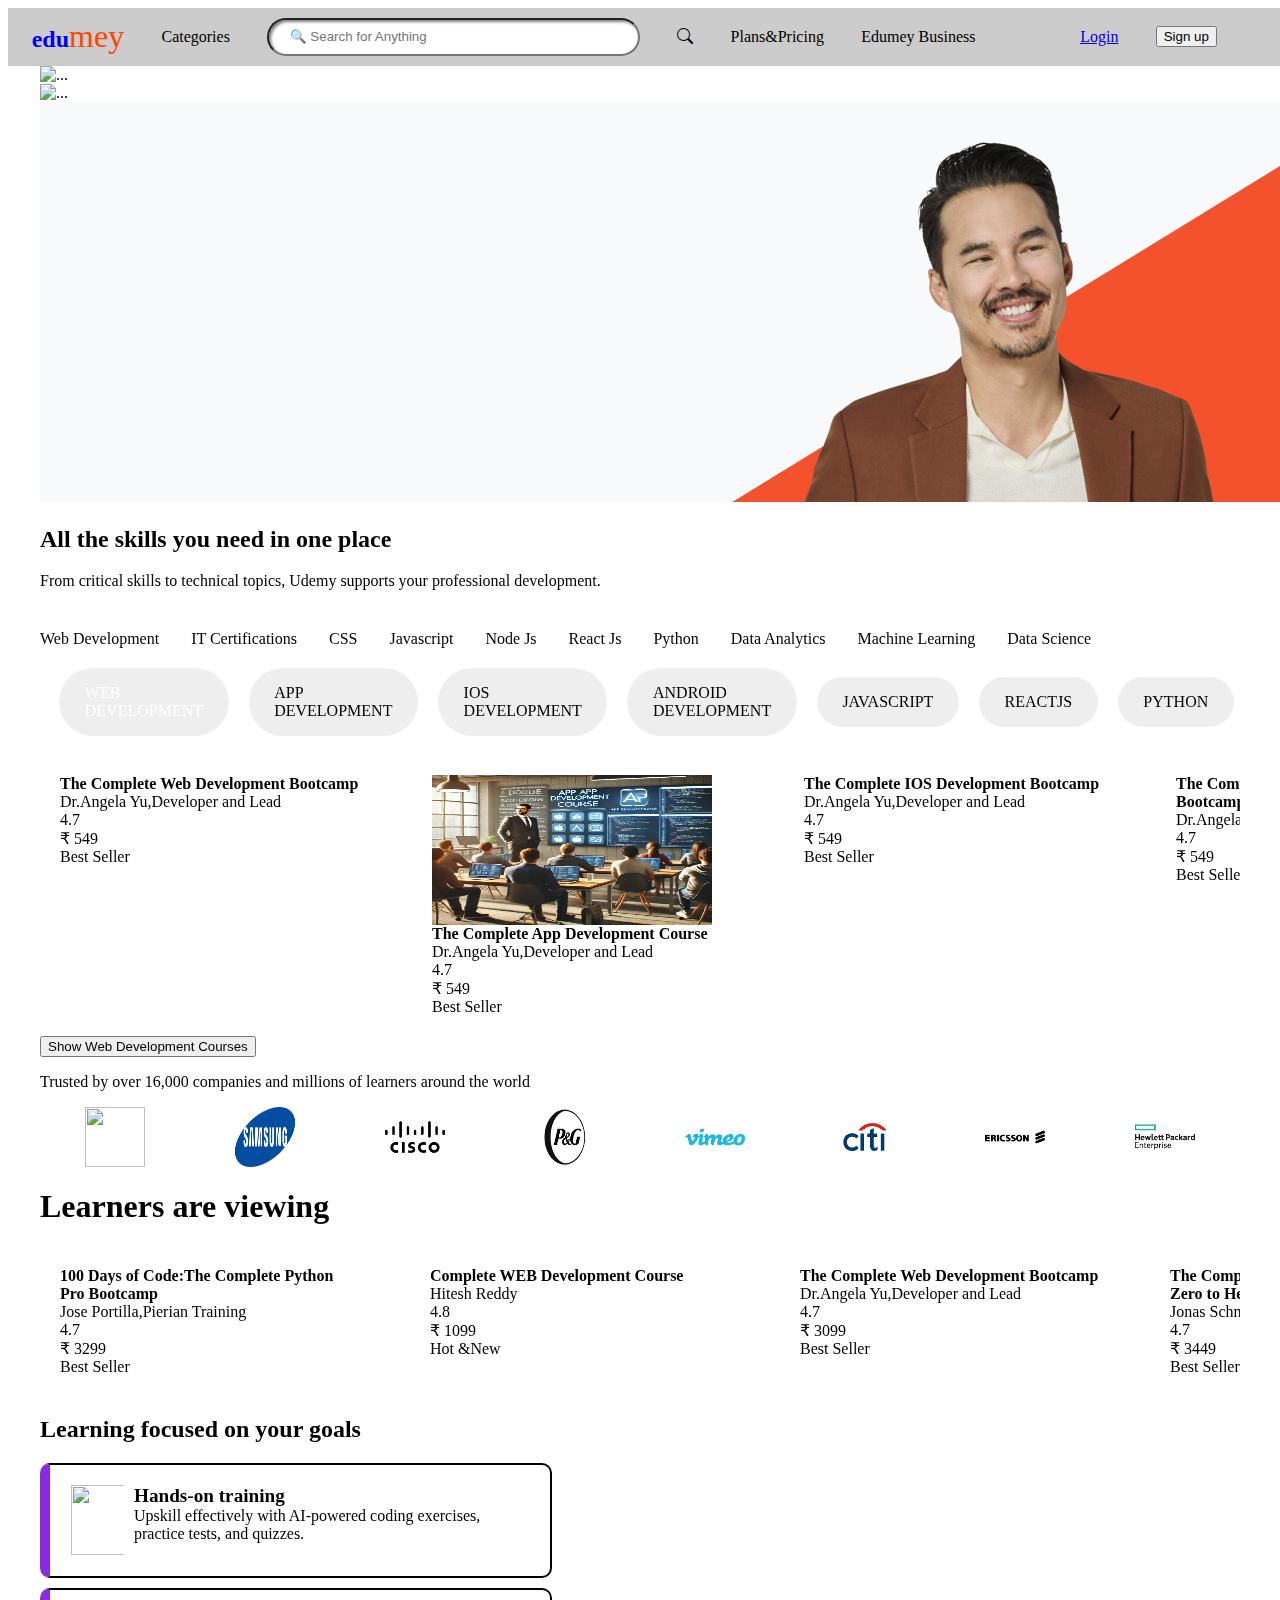
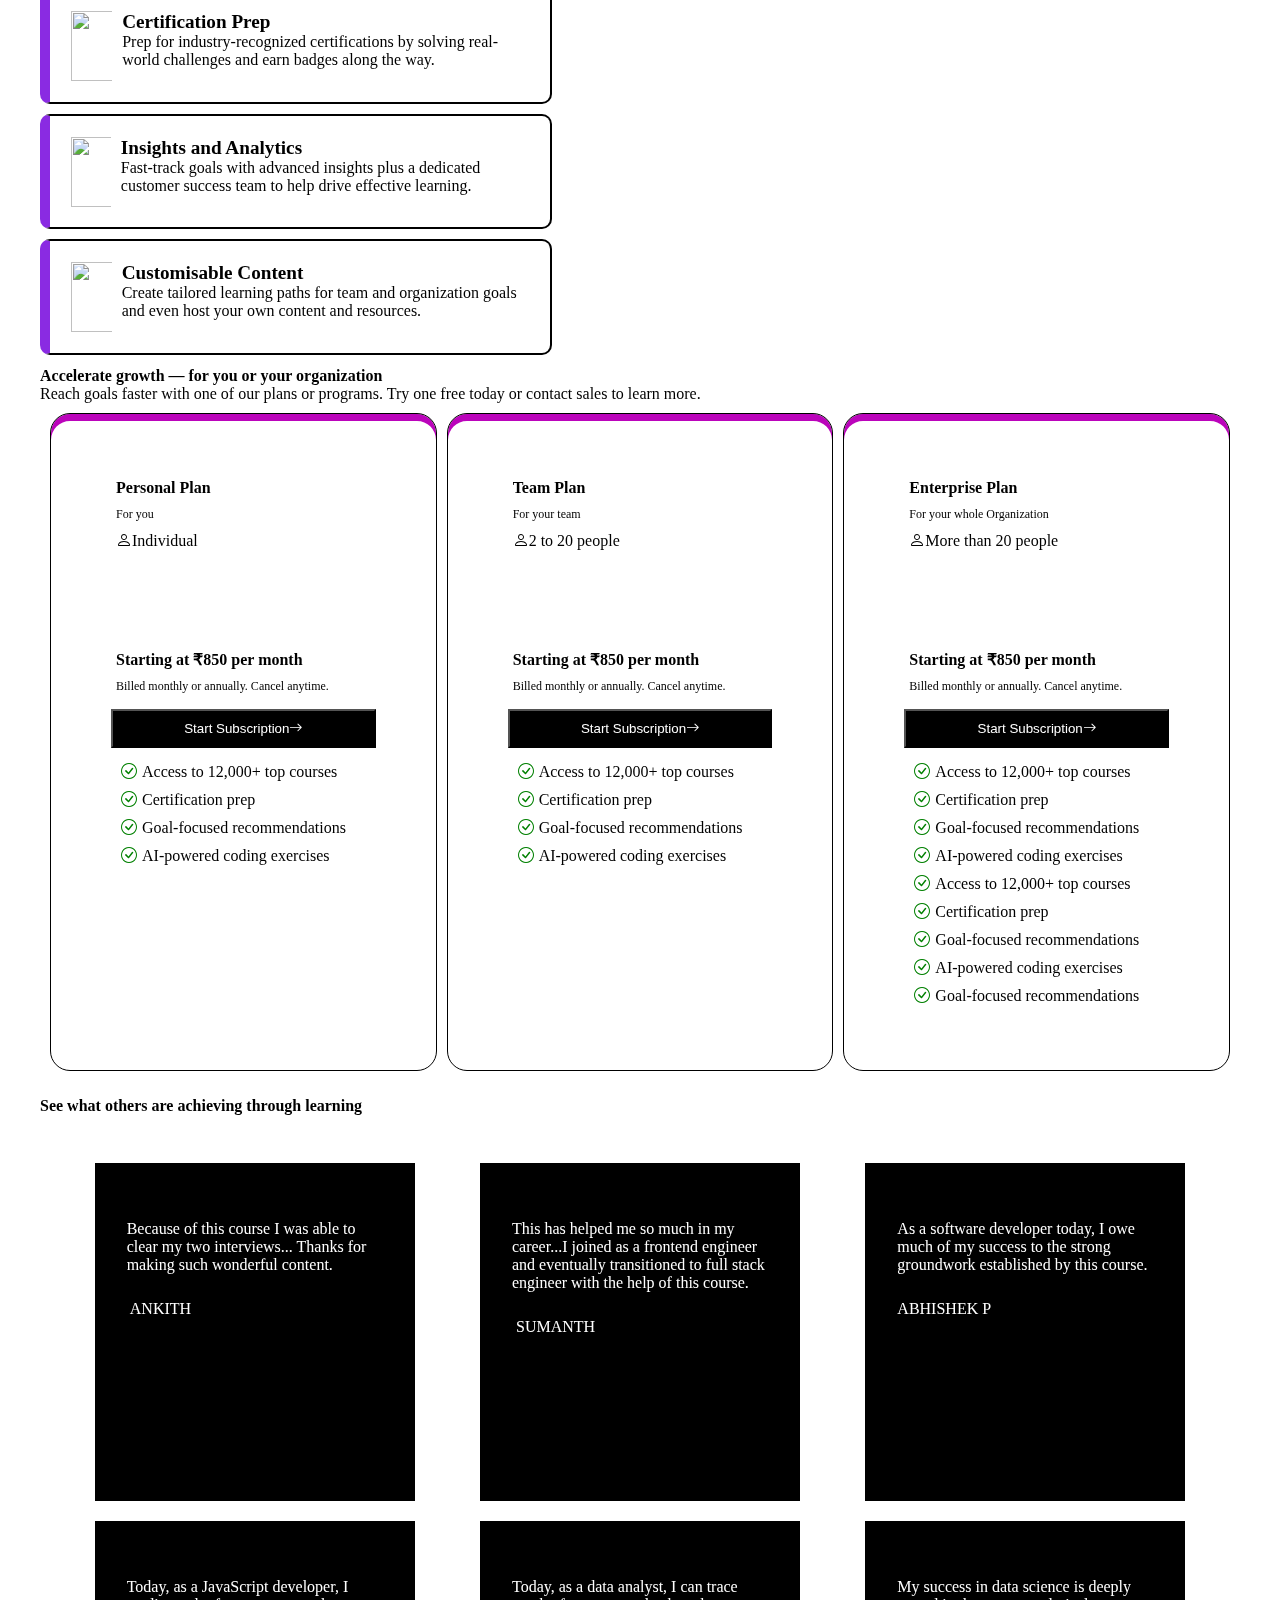
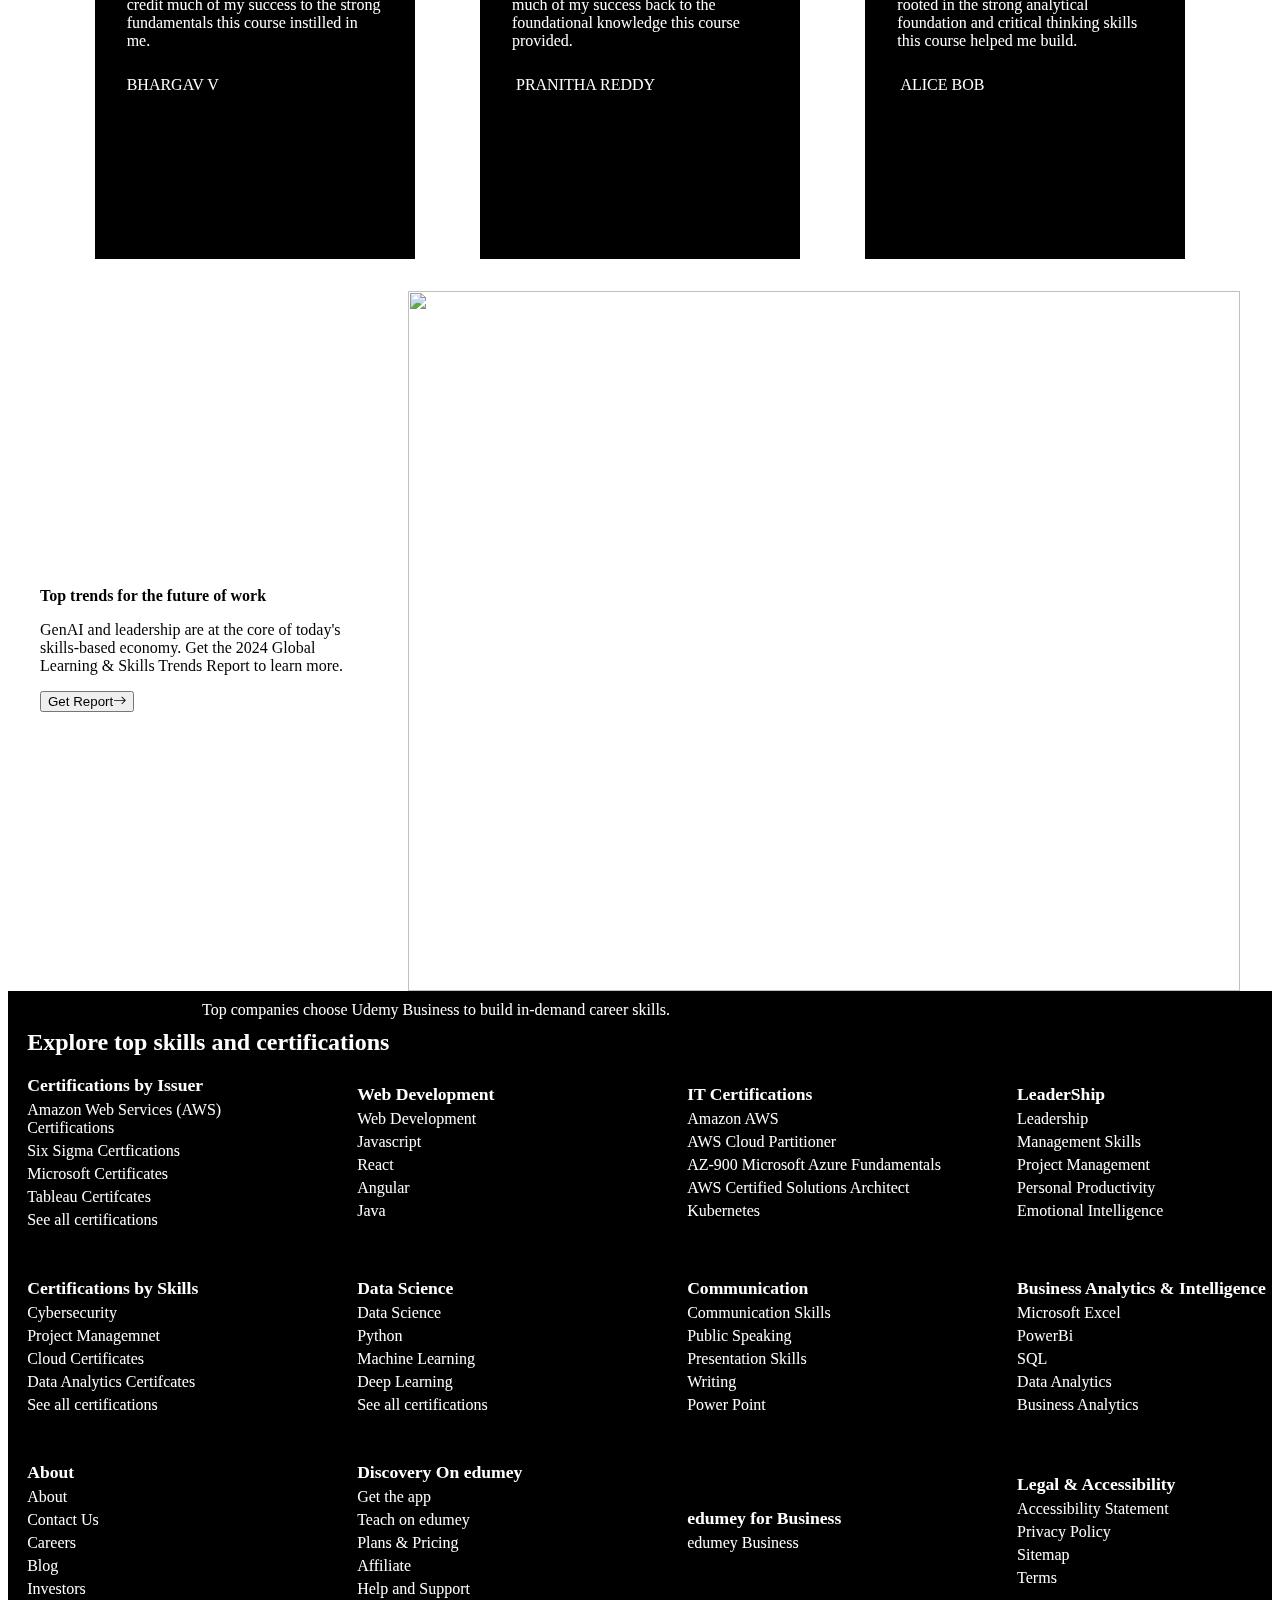
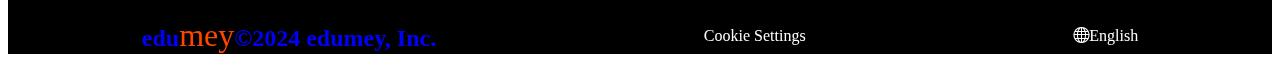
==== commit 2e773145: "Edumey" ====
--- a/index.html
+++ b/index.html
@@ -20,7 +20,7 @@
 
 <body>
   <!-- HEADER -->
-  <header class="header">
+  <header class="header position-sticky-top">
     <span class="ham"><i class="fa-solid fa-bars"></i></span>
     <span class="edu">edu<span class="mey">mey</span></span>
     <span class="categories">Categories</span>
@@ -35,7 +35,7 @@
     <i id=globe class="fa-solid fa-globe"></i>
   </header>
   <main>
-    <div id="carouselExampleControls" class="carousel slide pt-5" data-bs-ride="carousel">
+    <div id="carouselExampleControls" class="carousel slide" data-bs-ride="carousel">
       <div class="carousel-inner">
         <div class="carousel-item active">
           <img
@@ -355,7 +355,7 @@
             <!-- Card-1 -->
             <a class="a"
               href="https://cms-images.udemycdn.com/96883mtakkm8/4kbyXne3Slx9Sfz4nTBqdf/8ac2b75db1a118f15e2fb5dfe2bb4567/desktop-hands-on-learning-2x.png"
-              target="iframe" style="width: 100%;">
+              target="iframe">
               <div class="cards card-1">
                 <img
                   src="https://cms-images.udemycdn.com/96883mtakkm8/7kN9RBFSMFNHzsGWsElMPi/dde73f8d1c47e046f035274e78410590/hands-on-practice.png"
@@ -429,7 +429,7 @@
         <!-- card-1 -->
         <section class="accelerate">
           <div class=" accelerate-sub">
-            <div class="accelerate1">
+            <div class="accelerate1 accelerate2">
               <span><b>Personal Plan</b></span>
               <span class="acc-title">For you</span>
               <span class="bi bi-person text-secondary">Individual</span>
@@ -740,6 +740,259 @@
         </div>
       </div>
     </div>
+    <section class="accordian">
+      <div class="accordion" id="accordionExample">
+        <!-- Accodion-1-->
+        <div class="accordion-item">
+          <h2 class="accordion-header" id="headingOne">
+            <button class="accordion-button" type="button" data-bs-toggle="collapse" data-bs-target="#collapseOne"
+              aria-expanded="true" aria-controls="collapseOne">
+              Web Development
+            </button>
+          </h2>
+          <div id="collapseOne" class="accordion-collapse collapse show" aria-labelledby="headingOne"
+            data-bs-parent="#accordionExample">
+            <div class="accordion-body">
+              <ul class="text-dark">
+                <li>Web Development</li>
+                <li>Javascript</li>
+                <li>React</li>
+                <li>Angular</li>
+                <li>Java</li>
+              </ul>
+            </div>
+          </div>
+        </div>
+
+        <!-- Accodion-2-->
+        <div class="accordion-item">
+          <h2 class="accordion-header" id="headingTwo">
+            <button class="accordion-button collapsed" type="button" data-bs-toggle="collapse"
+              data-bs-target="#collapseTwo" aria-expanded="false" aria-controls="collapseTwo">
+              Certifications by Issuer
+            </button>
+          </h2>
+          <div id="collapseTwo" class="accordion-collapse collapse" aria-labelledby="headingTwo"
+            data-bs-parent="#accordionExample">
+            <div class="accordion-body">
+              <ul class="text-dark">
+                <li>Amazon Web Services (AWS) Certifications</li>
+                <li>Six Sigma Certfications</li>
+                <li> Microsoft Certificates</li>
+                <li> Tableau Certifcates</li>
+                <li> See all certifications</li>
+              </ul>
+            </div>
+          </div>
+        </div>
+
+        <!-- Accodion-3-->
+        <div class="accordion-item">
+          <h2 class="accordion-header" id="headingThree">
+            <button class="accordion-button collapsed" type="button" data-bs-toggle="collapse"
+              data-bs-target="#collapseThree" aria-expanded="false" aria-controls="collapseThree">
+              Leadership
+            </button>
+          </h2>
+          <div id="collapseThree" class="accordion-collapse collapse" aria-labelledby="headingThree"
+            data-bs-parent="#accordionExample">
+            <div class="accordion-body">
+              <ul class="text-dark">
+                <li>Amazon AWS</li>
+                <li>AWS Cloud Partitioner</li>
+                <li>AZ-900 Microsoft Azure Fundamentals</li>
+                <li>AWS Certified Solutions Architect</li>
+                <li>Kubernetes</li>
+              </ul>
+            </div>
+          </div>
+        </div>
+        <!-- Accodion-4-->
+        <div class="accordion-item">
+          <h2 class="accordion-header" id="headingFour">
+            <button class="accordion-button collapsed" type="button" data-bs-toggle="collapse"
+              data-bs-target="#collapseFour" aria-expanded="false" aria-controls="collapseFour">
+              IT Certifications
+            </button>
+          </h2>
+          <div id="collapseFour" class="accordion-collapse collapse" aria-labelledby="headingFour"
+            data-bs-parent="#accordionExample">
+            <div class="accordion-body">
+              <ul class="text-dark">
+                <li>Leadership</li>
+                <li>Management Skills</li>
+                <li>Project Management</li>
+                <li>Personal Productivity</li>
+                <li>Emotional Intelligence</li>
+              </ul>
+            </div>
+          </div>
+        </div>
+        <!-- Accodion-5-->
+        <div class="accordion-item">
+          <h2 class="accordion-header" id="headingFive">
+            <button class="accordion-button collapsed" type="button" data-bs-toggle="collapse"
+              data-bs-target="#collapseFive" aria-expanded="false" aria-controls="collapseFive">
+              Certications by Skills
+            </button>
+          </h2>
+          <div id="collapseFive" class="accordion-collapse collapse" aria-labelledby="headingFive"
+            data-bs-parent="#accordionExample">
+            <div class="accordion-body">
+              <ul class="text-dark">
+                <li>Cybersecurity</li>
+                <li>Project Managemnet</li>
+                <li>Cloud Certificates</li>
+                <li>Data Analytics Certifcates</li>
+                <li>See all certifications</li>
+              </ul>
+            </div>
+          </div>
+        </div>
+        <!-- Accodion-6-->
+        <div class="accordion-item">
+          <h2 class="accordion-header" id="headingSix">
+            <button class="accordion-button collapsed" type="button" data-bs-toggle="collapse"
+              data-bs-target="#collapseSix" aria-expanded="false" aria-controls="collapseSix">
+              Data Science
+            </button>
+          </h2>
+          <div id="collapseSix" class="accordion-collapse collapse" aria-labelledby="headingSix"
+            data-bs-parent="#accordionExample">
+            <div class="accordion-body">
+              <ul class="text-dark">
+                <li>Data Science</li>
+                <li>Python</li>
+                <li>Machine Learning</li>
+                <li>Deep Learning</li>
+                <li>See all certifications</li>
+              </ul>
+            </div>
+          </div>
+        </div>
+        <!-- Accodion-7-->
+        <div class="accordion-item">
+          <h2 class="accordion-header" id="headingSeven">
+            <button class="accordion-button collapsed" type="button" data-bs-toggle="collapse"
+              data-bs-target="#collapseSeven" aria-expanded="false" aria-controls="collapseSeven">
+              Communication
+            </button>
+          </h2>
+          <div id="collapseSeven" class="accordion-collapse collapse" aria-labelledby="headingSeven"
+            data-bs-parent="#accordionExample">
+            <div class="accordion-body">
+              <ul class="text-dark">
+                <li>Communication Skills</li>
+                <li>Public Speaking</li>
+                <li>Presentation Skills</li>
+                <li>Writing</li>
+                <li>Power Point</li>
+              </ul>
+            </div>
+          </div>
+        </div>
+        <!-- Accodion-8-->
+        <div class="accordion-item">
+          <h2 class="accordion-header" id="headingEight">
+            <button class="accordion-button collapsed" type="button" data-bs-toggle="collapse"
+              data-bs-target="#collapseEight" aria-expanded="false" aria-controls="collapseEight">
+              Business Analytics & Intelligence
+            </button>
+          </h2>
+          <div id="collapseEight" class="accordion-collapse collapse" aria-labelledby="headingEight"
+            data-bs-parent="#accordionExample">
+            <div class="accordion-body">
+              <ul class="text-dark">
+                <li>Microsoft Excel</li>
+                <li>PowerBi</li>
+                <li>SQL</li>
+                <li>Data Analytics</li>
+                <li>Business Analytics</li>
+              </ul>
+            </div>
+          </div>
+        </div>
+        <!-- Accodion-9 -->
+        <div class="accordion-item">
+          <h2 class="accordion-header" id="headingNine">
+            <button class="accordion-button collapsed" type="button" data-bs-toggle="collapse"
+              data-bs-target="#collapseNine" aria-expanded="false" aria-controls="collapseNine">
+              About
+            </button>
+          </h2>
+          <div id="collapseNine" class="accordion-collapse collapse" aria-labelledby="headingNine"
+            data-bs-parent="#accordionExample">
+            <div class="accordion-body">
+              <ul class="text-dark">
+                <li>About</li>
+                <li>Contact Us</li>
+                <li>Careers</li>
+                <li>Blog</li>
+                <li>Investors</li>
+              </ul>
+            </div>
+          </div>
+        </div>
+        <!-- Accodion-10 -->
+        <div class="accordion-item">
+          <h2 class="accordion-header" id="headingTen">
+            <button class="accordion-button collapsed" type="button" data-bs-toggle="collapse"
+              data-bs-target="#collapseTen" aria-expanded="false" aria-controls="collapseTen">
+              Discovery on Udemy
+            </button>
+          </h2>
+          <div id="collapseTen" class="accordion-collapse collapse" aria-labelledby="headingTen"
+            data-bs-parent="#accordionExample">
+            <div class="accordion-body">
+              <ul class="text-dark">
+                <li>Get the app</li>
+                <li>Teach on edumey</li>
+                <li>Plans & Pricing</li>
+                <li>Affiliate</li>
+                <li>Help and Support</li>
+              </ul>
+            </div>
+          </div>
+        </div>
+        <!-- Accodion-11 -->
+        <div class="accordion-item">
+          <h2 class="accordion-header" id="heading11">
+            <button class="accordion-button collapsed" type="button" data-bs-toggle="collapse"
+              data-bs-target="#collapse11" aria-expanded="false" aria-controls="collapse11">
+              Udemy For Bussiness
+            </button>
+          </h2>
+          <div id="collapse11" class="accordion-collapse collapse" aria-labelledby="heading11"
+            data-bs-parent="#accordionExample">
+            <div class="accordion-body">
+              <ul class="text-dark">
+                <li>edumey Business</li>
+              </ul>
+            </div>
+          </div>
+        </div>
+        <!-- Accodion-12 -->
+        <div class="accordion-item">
+          <h2 class="accordion-header" id="heading12">
+            <button class="accordion-button collapsed" type="button" data-bs-toggle="collapse"
+              data-bs-target="#collapse12" aria-expanded="false" aria-controls="collapse12">
+              Legal & Accessibility
+            </button>
+          </h2>
+          <div id="collapse12" class="accordion-collapse collapse" aria-labelledby="heading12"
+            data-bs-parent="#accordionExample">
+            <div class="accordion-body">
+              <ul class="text-dark">
+                <li>Accessibility Statement</li>
+                <li>Privacy Policy</li>
+                <li>Sitemap</li>
+                <li>Terms</li>
+              </ul>
+            </div>
+          </div>
+        </div>
+      </div>
+    </section>
     <hr>
     <div class="fsection-l">
       <span class="edu">edu<span class="mey">mey</span><span class="fs-6 fw-light text-light">©2024 edumey,
--- a/style.css
+++ b/style.css
@@ -8,7 +8,8 @@
     align-items: center;
     background-color: #ccc;
     box-shadow: 5px #fff;
-    position: fixed;
+    position: sticky;
+    top:0px;
     z-index: 1;
 }
 body{
@@ -20,6 +21,7 @@
     width: 500px;
     box-shadow: inset 2px 2px 3px gray;
     padding: 0.7em;
+    outline: none;
 }
 .ham{
     display: none;
@@ -248,9 +250,10 @@
     color: black;
 }
 iframe{
-    width: 100%;
-    height: 100%;
-
+    height: 500px;
+}
+.cards>img{
+    overflow: hidden;
 }
 footer{
     background-color: #000;
@@ -308,22 +311,11 @@
 
 
 
-@media screen and (width<1200px){
+@media screen and (min-width:1000px) and (max-width:2560px){
     input{
         width:350px;
     }
-    .teach{
-        display: none;
-    }
-}
-@media screen and (min-width:550px) and (max-width:650px){
-    input{
-        width:250px;
-    }
-    .plan{
-        display: none;
-    }
-    .signup,.categories{
+    .teach,.accordian{
         display: none;
     }
 }
@@ -331,7 +323,7 @@
     .ham,.search,#cart,.edu{
         display: block;
     }
-    .categories,input,.plan,.business,.teach,#globe,.button,.signup,.button-container,.technologies,.grid-container,.imageContainer>iframe{
+    .categories,input,.plan,.business,.teach,#globe,.button,.signup,.button-container,.technologies,.grid-container,.imageContainer>iframe,.accordian{
         display: none;
     }
     .header{
@@ -371,11 +363,11 @@
         flex-direction: column;
     }
 }
-@media screen and (max-width:550px){
+@media screen and (max-width:650px){
     .ham,.search,#cart,.edu{
         display: block;
     }
-    .categories,input,.plan,.business,.teach,#globe,.button,.signup,.button-container,.technologies,.grid-container{
+    .categories,input,.plan,.business,.teach,#globe,.button,.signup,.button-container,.technologies,.grid-container,.fsection{
         display: none;
     }
     .header{
@@ -383,9 +375,6 @@
         align-items: center;
         padding: 8px;
     }
-    .carousel{
-        padding-top: 400px;
-    }
     .reviewcard1{
         display: none;
     }
@@ -421,6 +410,9 @@
     .accelerate{
         height: 200px;
         overflow: hidden;
+    }
+    .accelerate2{
+        height: fit-content;
     }
     .accelerate:hover{
         height:fit-content;
